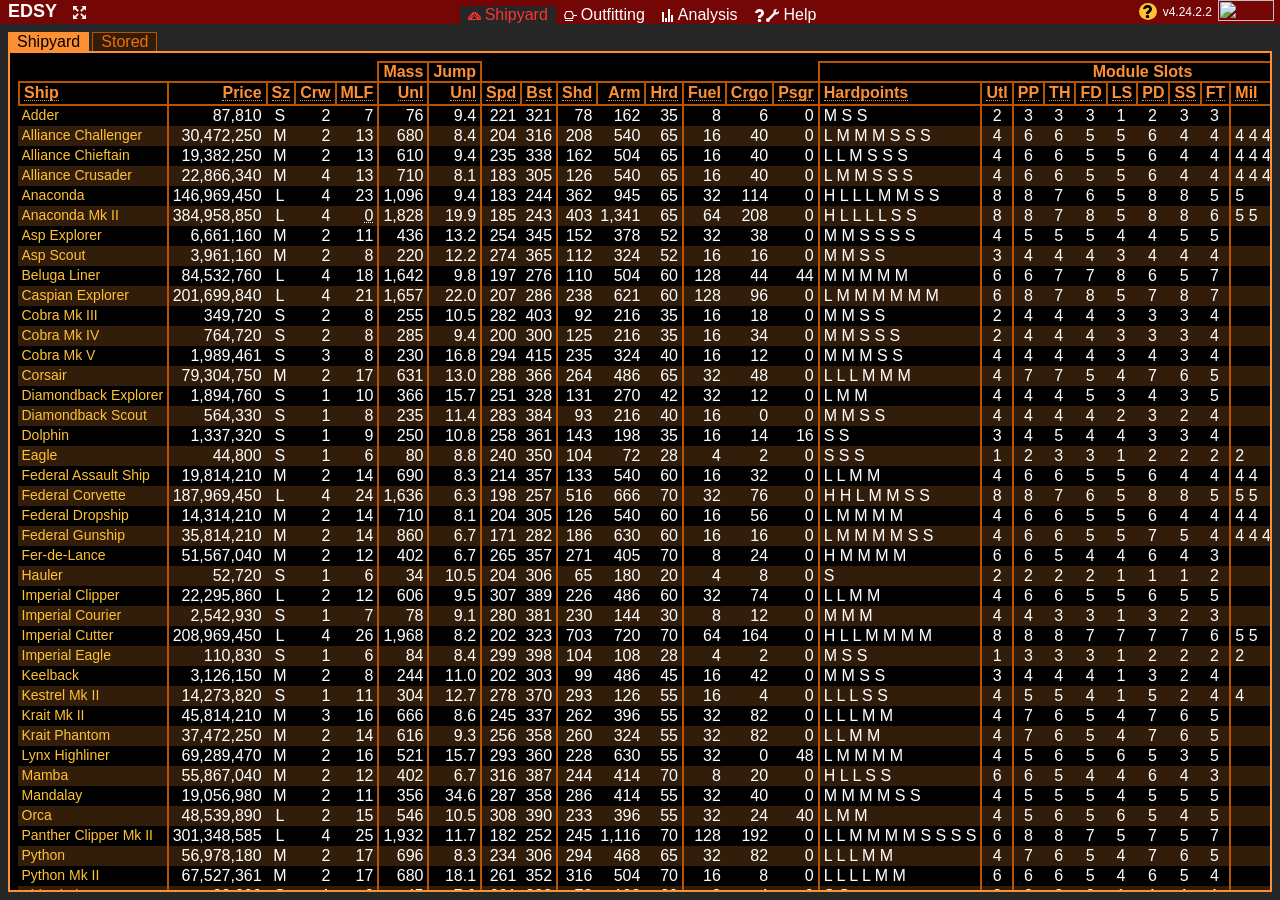
==== index.html @ 379c8857 "[-] Removed all languages except English.. I need only English. Still I want to keep existing mechan" ====
<!DOCTYPE html>
<html lang="en">
	<head>
		<meta charset="utf-8">
<!--
EDSY was created using assets and imagery from Elite Dangerous, with the permission of Frontier Developments plc, for non-commercial purposes.
It is not endorsed by nor reflects the views or opinions of Frontier Developments and no employee of Frontier Developments was involved in the making of it.

Except where noted otherwise, all design, markup and script code for EDSY is copyright (c) 2015-2024 taleden
and is provided under a Creative Commons Attribution-NonCommercial 4.0 International License (http://creativecommons.org/licenses/by-nc/4.0/).

The Elite Dangerous game logic and data in this file remains the property of Frontier Developments plc, and is used here as authorized by
Frontier Customer Services (https://forums.frontier.co.uk/threads/elite-dangerous-media-usage-rules.510879/).
-->
		<title>EDSY</title>
		<meta name="application-name" content="EDSY">
		<meta name="edsy-versions-html" id="edsy_versions_html" content="424019901,424019901,424019901,424019901"><!-- HTML,CSS,DB,JS -->
		<meta name="last-modified" id="last_modified" content="20260829">
		<meta name="author" content="taleden">
		<meta name="description" content="EDSY is a ship outfitting tool for Elite Dangerous">
		<meta name="viewport" content="width=device-width, initial-scale=1.0">
		<meta http-equiv="Content-Security-Policy" content="default-src 'self'; base-uri 'none'; form-action https://inara.cz; object-src 'none'; style-src 'self' 'unsafe-inline'">
		<script async src="nocache"></script>
		<script defer src="pako.min.js"></script>
		<script defer src="eddb.js"></script>
		<script defer src="edsy.js"></script>
		<link rel="preload" as="font" href="EuroCaps.woff2" type="font/woff2" crossorigin="anonymous">
		<link rel="preload" as="font" href="Sintony.woff2" type="font/woff2" crossorigin="anonymous">
		<link rel="preload" as="font" href="Telegrama.woff2" type="font/woff2" crossorigin="anonymous">
		<link rel="stylesheet" type="text/css" href="edsy.css">
		<link rel="icon" sizes="32x32" href="favicon-32.png">
		<link rel="apple-touch-icon" href="favicon-196.png">
		<link rel="apple-touch-icon-precomposed" href="favicon-196.png">
		<link rel="mask-icon" href="favicon.svg" color="#ff7f00">
	</head>
	<body class="">
		<div id="svg_defs">
			<svg version="1.1" xmlns="http://www.w3.org/2000/svg" xmlns:xlink="http://www.w3.org/1999/xlink">
				<defs>
					<symbol id="icon_unknown" viewbox="0 0 13 13" stroke="none" fill="currentColor" shape-rendering="geometricPrecision">
						<path d="M 2,4 a 4.5,4 0 1 1 7.75,2.75 l -2.25,2.25 h -2.5 v -1.5 l 2.5,-2.5 a 1.75,1.25 0 1 0 -2.75,-1 z"/>
						<circle cx="6.5" cy="11.5" r="1.75"/>
					</symbol>
					<symbol id="icon_menudots" viewbox="0 0 13 13" stroke="none" fill="currentColor" shape-rendering="geometricPrecision">
						<circle cx="6.5" cy="1.5" r="1.5"/>
						<circle cx="6.5" cy="6.5" r="1.5"/>
						<circle cx="6.5" cy="11.5" r="1.5"/>
					</symbol>
					<symbol id="icon_minus" viewbox="0 0 13 13" stroke="none" fill="currentColor" shape-rendering="geometricPrecision">
						<path d="M 1,5 h 11 v 3 h -11 z"/>
					</symbol>
					<symbol id="icon_plus" viewbox="0 0 13 13" stroke="none" fill="currentColor" shape-rendering="geometricPrecision">
						<path d="M 1,5 h 4 v -4 h 3 v 4 h 4 v 3 h -4 v 4 h -3 v -4 h -4 z"/>
					</symbol>
					<symbol id="icon_copy" viewbox="0 0 13 13" stroke="none" fill="currentColor" shape-rendering="geometricPrecision">
						<path d="M 1,0 h 9 v 2 h 2 v 11 h -9 v -2 h -2 z M 2,1 v 9 h 1 v -8 h 6 v -1 z M 4,3 v 9 h 7 v -9 z"/>
					</symbol>
					<symbol id="icon_ignore" viewbox="0 0 13 13" stroke="none" fill="currentColor" shape-rendering="geometricPrecision">
						<path d="M 6.5,0.75 a 5.75,5.75 0 1 1 0,11.5 a 5.75,5.75 0 1 1 0,-11.5 M 6.5,2.25 a 4.25,4.25 0 1 0 0,8.5 a 4.25,4.25 0 1 0 0,-8.5 z M 11.25,0.5 l 1.25,1.25 -10.75,10.75 -1.25,-1.25 z"/>
					</symbol>
					<symbol id="icon_eye" viewbox="0 0 13 13" stroke="none" fill="currentColor" shape-rendering="geometricPrecision">
						<path d="M 0,6.5 a 6.5,3.75 0 0 1 13,0 a 6.5,3.75 0 0 1 -13,0 z M 1.25,6.5 a 5.25,2.5 0 0 0 10.5,0 a 5.25,2.5 0 0 0 -10.5,0 z"/>
						<circle cx="6.5" cy="6.5" r="1.75"/>
					</symbol>
					<symbol id="icon_save" viewbox="0 0 13 13" stroke="none" fill="currentColor" shape-rendering="geometricPrecision">
						<path d="M 0,0 h 3 v 4 h 7 v -4 h 1.5 l 1.5,1.5 v 11.5 h -13 z M 7,0 h 2 v 3 h -2 z M 1,5 v 7 h 11 v -7 z"/>
					</symbol>
					<symbol id="icon_saveas" viewbox="0 0 13 13" stroke="none" fill="currentColor" shape-rendering="geometricPrecision">
						<path d="M 0,0 h 3 v 4 h 7 v -4 h 1.5 l 1.5,1.5 v 11.5 h -13 z M 7,0 h 2 v 3 h -2 z M 1,5 v 7 h 11 v -7 z M 6,6 h 1 v 2 h 2 v 1 h -2 v 2 h -1 v -2 h -2 v -1 h 2 z"/>
					</symbol>
					<symbol id="icon_reload" viewbox="0 0 13 13" stroke="none" fill="currentColor" shape-rendering="geometricPrecision">
						<path d="M 12,8 a 5.75,5.75 0 1 1 0,-3 l -1.5,0 a 4.25,4.25 0 1 0 0,3 z M 13,0.25 v 5.75 h -5.75 z"/>
					</symbol>
					<symbol id="icon_rename" viewbox="0 0 13 13" stroke="none" fill="currentColor" shape-rendering="geometricPrecision">
						<path d="M 2,2 h 4 a 2,2 0 0 1 2,2 v 7 h -6 a 2,2 0 0 1 -2,-2 v -2 a 2,2 0 0 1 2,-2 h 4 a 1,1 0 0 0 -1,-1 h -5 a 2,2 0 0 1 2,-2 z M 3,7 a 1,1 0 0 0 0,2 h 3 v -2 z M 8,0 a 3,3 0 0 1 3,3 v 7 a 3,3 0 0 1 -3,3 v -1 a 2,2 0 0 0 2,-2 v -7 a 2,2 0 0 0 -2,-2 z M 13,0 v 1 a 2,2 0 0 0 -2,2 h -1 a 3,3 0 0 1 3,-3 z M 13,13 a 3,3 0 0 1 -3,-3 h 1 a 2,2 0 0 0 2,2 z"/>
					</symbol>
					<symbol id="icon_delete" viewbox="0 0 13 13" stroke="none" fill="currentColor" shape-rendering="geometricPrecision">
						<path d="M 3,0 h 7 v 1 h 3 v 1 h -2 v 9.75 l -2,1.25 h -5 l -2,-1.25 v -9.75 h -2 v -1 h 3 z M 3,2 v 9 l 1.5,1 h 4 l 1.5,-1 v -9 h -1 v 9 h -1 v -9 h -1 v 9 h -1 v -9 h -1 v 9 h -1 v -9 z"/>
					</symbol>
					<symbol id="icon_clipboard" viewbox="0 0 13 13" stroke="none" fill="currentColor" shape-rendering="geometricPrecision">
						<path d="M 0,6 h 5 v -2.5 l 4,4 -4,4 v -2.5 h -5 z M 3,1 h 10 v 12 h -10 v -3 h 1 v 2 h 8 v -10 h -1 v 1 h -6 v -1 h -1 v 3 h -1 z"/>
						<circle cx="8" cy="1.5" r="1.5"/>
					</symbol>
					<symbol id="icon_xref" viewbox="0 0 13 13" stroke="none" fill="currentColor" shape-rendering="geometricPrecision">
						<path d="M 6,0 v 1 h -5 v 11 h 11 v -5 h 1 v 6 h -13 v -13 z M 13,0 v 5.75 l -1.75,-1.75 l -3.5,3.5 l -2.25,-2.25 l 3.5,-3.5 l -1.75,-1.75 z"/>
					</symbol>
					<symbol id="icon_import" viewbox="0 0 13 13" stroke="none" fill="currentColor" shape-rendering="geometricPrecision">
						<path d="M 0,9 h 2 v 2 h 9 v -2 h 2 v 4 h -13 z M 6.5,0 l 4,4 h -2.5 v 5 h -3 v -5 h -2.5 z"/>
					</symbol>
					<symbol id="icon_export" viewbox="0 0 13 13" stroke="none" fill="currentColor" shape-rendering="geometricPrecision">
						<path d="M 0,9 h 2 v 2 h 9 v -2 h 2 v 4 h -13 z M 5,0 h 3 v 5 h 2.5 l -4,4 l -4,-4 h 2.5 z"/>
					</symbol>
					<symbol id="icon_shipyard" viewbox="0 0 13 13" stroke="none" fill="currentColor" shape-rendering="geometricPrecision">
						<path d="M 1.5,7.5 l 1.5,2.5 3.5,-3.5 3.5,3.5 1.5,-2.5 M 3,10 l 2,-6 1.5,2.5 1.5,-2.5 2,6" stroke="currentColor" stroke-width="1" stroke-linejoin="round" fill="none"/>
						<path d="M 5,3 l 3,0 4.5,4.5 0.5,3.5 -13,0 0.5,-3.5 z M 5.75,4 l -4,4 -0.25,2 10,0 -0.25,-2 -4,-4 z"/>
					</symbol>
					<symbol id="icon_repair" viewbox="0 0 13 13" stroke="none" fill="currentColor" shape-rendering="geometricPrecision">
						<circle cx="2" cy="11" r="2"/>
						<polygon points="8,3.25 9.75,5 3.75,11 2,9.25"/>
						<path d="M 11.25,0 l -1.5,1.5 v 1.75 h 1.75 l 1.5,-1.5 v 1 a 2.75,2.75 0 1 1 -2.75,-2.75 z"/>
					</symbol>
					<symbol id="icon_analysis" viewbox="0 0 13 13" stroke="none" fill="currentColor" shape-rendering="geometricPrecision">
						<path d="M 1,3 h 2 v 10 h -2 z M 4,9 h 2 v 4 h -2 z M 7,0 h 2 v 13 h -2 z M 10,6 h 2 v 7 h -2 z"/>
					</symbol>
					<symbol id="icon_warning" viewbox="0 0 13 13" stroke="none" fill="currentColor" shape-rendering="geometricPrecision">
						<path d="M 6.5,0 l 6.5,13 -13,0 z M 6.5,2.5 l -4.75,9.5 9.5,0 z M 5.75,5.5 a 0.75,0.75 0 0 1 1.5,0 v 3 a 0.75,0.75 0 0 1 -1.5,0 z"/>
						<circle cx="6.5" cy="10.5" r="0.75"/>
					</symbol>
					<symbol id="icon_fixed" viewbox="0 0 13 13" stroke="none" fill="currentColor" shape-rendering="geometricPrecision">
						<path d="M 1.75,6.5 a 4.75,4.75 0 0 1 9.5,0 a 4.75,4.75 0 0 1 -9.5,0 z M 3,6.5 a 3.5,3.5 0 0 0 7,0 a 3.5,3.5 0 0 0 -7,0 z M 6,0 h 1 v 4 h -1 z M 6,9 h 1 v 4 h -1 z M 0,6 h 4 v 1 h -4 z M 9,6 h 4 v 1 h -4 z"/>
					</symbol>
					<symbol id="icon_gimballed" viewbox="0 0 13 13" stroke="none" fill="currentColor" shape-rendering="geometricPrecision">
						<path d="M 6.5,0 a 2.75,6.5 0 0 1 0,13 a 2.75,6.5 0 0 1 0,-13 z M 6.5,1.25 a 1.5,5.25 0 0 0 0,10.5 a 1.5,5.25 0 0 0 0,-10.5 z"/>
						<path d="M 0,6.5 a 6.5,2.75 0 0 1 13,0 a 6.5,2.75 0 0 1 -13,0 z M 1.25,6.5 a 5.25,1.5 0 0 0 10.5,0 a 5.25,1.5 0 0 0 -10.5,0 z"/>
					</symbol>
					<symbol id="icon_turreted" viewbox="0 0 13 13" stroke="none" fill="currentColor" shape-rendering="geometricPrecision">
						<path d="M 2,2 h 6 l 2,4.5 l -1,3.5 h -8 l -1,-3.5 z M 9,6 h 4 v 1 h -4 z M 2.75,3 l -1.5,3.5 l 0.75,2.5 h 6 l 0.75,-2.5 l -1.5,-3.5 z M 1,11 h 8 v 1 h -8 z"/>
					</symbol>
					<symbol id="icon_dumbfire" viewbox="0 0 13 13" stroke="none" fill="currentColor" shape-rendering="geometricPrecision">
						<path d="M 6.25,0 l 1.75,0 0,1.75 -1.5,1.5 -1.75,-1.75 z M 9.25,2 l 1.75,0 0,1.75 -1.5,1.5 -1.75,-1.75 z M 11.25,5 l 1.75,0 0,1.75 -1.5,1.5 -1.75,-1.75 z"/>
						<circle cx="4.5" cy="3.5" r="0.75"/><circle cx="2.5" cy="5.5" r="0.75"/><circle cx="0.5" cy="7.5" r="0.75"/>
						<circle cx="7.5" cy="5.5" r="0.75"/><circle cx="5.5" cy="7.5" r="0.75"/><circle cx="3.5" cy="9.5" r="0.75"/><circle cx="1.5" cy="11.5" r="0.75"/>
						<circle cx="9.5" cy="8.5" r="0.75"/><circle cx="7.5" cy="10.5" r="0.75"/><circle cx="5.5" cy="12.5" r="0.75"/>
					</symbol>
					<symbol id="icon_seeker" viewbox="0 0 13 13" stroke="none" fill="currentColor" shape-rendering="geometricPrecision">
						<path d="M 10,0 l 1.5,0 1.5,1.5 -1.5,1.5 -1.5,0 z M 10,4 l 1.5,0 1.5,1.5 -1.5,1.5 -1.5,0 z M 10,8 l 1.5,0 1.5,1.5 -1.5,1.5 -1.5,0 z"/>
						<circle cx="8.5" cy="1.5" r="0.75"/><circle cx="6.5" cy="1.5" r="0.75"/><circle cx="4.5" cy="1.5" r="0.75"/><circle cx="2.5" cy="2.5" r="0.75"/><circle cx="1.5" cy="4.5" r="0.75"/><circle cx="0.5" cy="6.5" r="0.75"/><circle cx="0.5" cy="8.5" r="0.75"/><circle cx="0.5" cy="10.5" r="0.75"/><circle cx="0.5" cy="12.5" r="0.75"/>
						<circle cx="8.5" cy="5.5" r="0.75"/><circle cx="6.5" cy="5.5" r="0.75"/><circle cx="4.5" cy="6.5" r="0.75"/><circle cx="3.5" cy="8.5" r="0.75"/><circle cx="3.5" cy="10.5" r="0.75"/><circle cx="3.5" cy="12.5" r="0.75"/>
						<circle cx="8.5" cy="9.5" r="0.75"/><circle cx="6.5" cy="10.5" r="0.75"/><circle cx="6.5" cy="12.5" r="0.75"/>
					</symbol>
					<symbol id="icon_guardian" viewbox="0 0 13 13" stroke="none" fill="currentColor" shape-rendering="geometricPrecision">
						<path d="M 0,1 l 4,0 -2,3.5 z M 9,1 l 4,0 -2,3.5 z M 4.5,9 l 4,0 -2,3.5 z M 6.5,0.75 l 3.5,6.25 -7,0 z M 6.5,2.75 l -1.75,3.25 3.5,0 z"/>
					</symbol>
					<symbol id="icon_powerplay" viewbox="0 0 13 13" stroke="none" fill="currentColor" shape-rendering="geometricPrecision">
						<path d="M 6.5,0 l 6.5,6.5 -6.5,6.5 -6.5,-6.5 z M 2,2 h 9 v 9 h -9 z"/>
					</symbol>
					<symbol id="icon_engineer" viewbox="0 0 13 13" stroke="none" fill="currentColor" shape-rendering="geometricPrecision">
						<path d="M 6.5,0 l 6,3.25 0,6 -5.5,3 -6,-3.25 0,-6 z M 6.5,1.25 l -4.5,2.5 0,4.5 4.5,2.5 4.5,-2.5 0,-4.5 z M 6.5,3.5 a 2.5,2.5 0 0 1 0,5 a 2.5,2.5 0 0 1 0,-5 z M 5.75,7.25 a 1.5,1.5 0 0 0 2,-2 a 1.5,1.5 0 0 0 -2,2 z"/>
					</symbol>
					<symbol id="icon_engineered" viewbox="0 0 13 13" stroke="none" fill="currentColor" shape-rendering="geometricPrecision">
						<path d="M 6.5,0 l 6,3.25 0,6 -5.5,3 -6,-3.25 0,-6 z M 5.75,7.25 a 1.5,1.5 0 0 0 2,-2 a 1.5,1.5 0 0 0 -2,2 z"/>
					</symbol>
					<symbol id="icon_techbroker" viewbox="0 0 13 13" stroke="none" fill="currentColor" shape-rendering="geometricPrecision">
						<path d="M 6.5,2 a 1.5,1.5 0 0 1 0,3 a 1.5,1.5 0 0 1 0,-3 m 0,0.75 a 0.75,0.75 0 0 0 0,1.5 a 0.75,0.75 0 0 0 0,-1.5 z"/>
						<path d="M 9.5,5 a 1.5,1.5 0 0 1 0,3 a 1.5,1.5 0 0 1 0,-3 m 0,0.75 a 0.75,0.75 0 0 0 0,1.5 a 0.75,0.75 0 0 0 0,-1.5 z"/>
						<path d="M 6.5,8 a 1.5,1.5 0 0 1 0,3 a 1.5,1.5 0 0 1 0,-3 m 0,0.75 a 0.75,0.75 0 0 0 0,1.5 a 0.75,0.75 0 0 0 0,-1.5 z"/>
						<path d="M 3.5,5 a 1.5,1.5 0 0 1 0,3 a 1.5,1.5 0 0 1 0,-3 m 0,0.75 a 0.75,0.75 0 0 0 0,1.5 a 0.75,0.75 0 0 0 0,-1.5 z"/>
						<path d="M 3.75,2 a 2.75,2 0 0 1 5.5,0 h -1.25 a 1.5,1 0 0 0 -3,0 z"/>
						<path d="M 3.75,11 a 2.75,2 0 0 0 5.5,0 h -1.25 a 1.5,1 0 0 1 -3,0 z"/>
						<path d="M 0,5 v -1 a 2,2 0 0 1 2,-2 v 1 a 1,1 0 0 0 -1,1 v 1 z"/>
						<path d="M 13,5 v -1 a 2,2 0 0 0 -2,-2 v 1 a 1,1 0 0 1 1,1 v 1 z"/>
						<path d="M 0,6 h 2.5 v 1 h -1.5 v 2 a 1,1 0 0 0 1,1 v 1 a 2,2 0 0 1 -2,-2 z"/>
						<path d="M 13,6 h -2.5 v 1 h 1.5 v 2 a 1,1 0 0 1 -1,1 v 1 a 2,2 0 0 0 2,-2 z"/>
					</symbol>
					<symbol id="icon_community" viewbox="0 0 13 13" stroke="none" fill="currentColor" shape-rendering="geometricPrecision">
						<!--
						<ellipse cx="6.5" cy="7" rx="1.5" ry="2.5"/>
						<path d="M 3,11 a 3.5,2 0 0 1 7,0 z"/>
						<path d="M 0,9 a 3.5,2 0 0 1 2.625,-1.875 a 1.5,2.5 0 1 1 2.25,-3 l -0.875,1.875 v 2.5 l -1,0.5 z"/>
						<path d="M 13,9 a 3.5,2 0 0 0 -2.625,-1.875 a 1.5,2.5 0 1 0 -2.25,-3 l 0.875,1.875 v 2.5 l 1,0.5 z"/>
						-->
						<path d="M 5,0 h 0.75 v 3 l -2.5,1.75 l -3.25,-0.75 v -0.25 z"/>
						<path d="M 8,0 h -0.75 v 3 l 2.5,1.75 l 3.25,-0.75 v -0.25 z"/>
						<path d="M 0,7 v -1.25 l 2.875,0.625 l 0.875,2.625 l -2.125,3 z"/>
						<path d="M 13,7 v -1.25 l -2.875,0.625 l -0.875,2.625 l 2.125,3 z"/>
						<path d="M 5,10 h 3 l 2,3 h -7 z"/>
					</symbol>
					<symbol id="icon_blueprint_rand_band" viewbox="0 0 13 13" stroke="none" fill="black" opacity="0.33" shape-rendering="geometricPrecision">
						<path d="M 5.125,0.125 a 6.5,6.5 0 0 1 2.75,0 l -0.375,2.5 a 4,4 0 0 0 -2,0 z"/>
					</symbol>
					<symbol id="icon_blueprint_rand" viewbox="0 0 13 13" stroke="none" fill="currentColor" shape-rendering="geometricPrecision">
						<path d="M 6.5,0 a 6.5,6.5 0 0 1 0,13 a 6.5,6.5 0 0 1 0,-13 z M 6.5,2.5 a 4,4 0 0 0 0,8 a 4,4 0 0 0 0,-8 z"/>
						<use xlink:href="#icon_blueprint_rand_band" transform="rotate(22.5,6.5,6.5)"/>
						<use xlink:href="#icon_blueprint_rand_band" transform="rotate(67.5,6.5,6.5)"/>
						<use xlink:href="#icon_blueprint_rand_band" transform="rotate(112.5,6.5,6.5)"/>
						<use xlink:href="#icon_blueprint_rand_band" transform="rotate(157.5,6.5,6.5)"/>
						<use xlink:href="#icon_blueprint_rand_band" transform="rotate(202.5,6.5,6.5)"/>
						<use xlink:href="#icon_blueprint_rand_band" transform="rotate(247.5,6.5,6.5)"/>
						<use xlink:href="#icon_blueprint_rand_band" transform="rotate(292.5,6.5,6.5)"/>
						<use xlink:href="#icon_blueprint_rand_band" transform="rotate(337.5,6.5,6.5)"/>
						<path d="M 3.875,6 a 2.75,1.75 0 1 1 5.25,0 l -2.125,2 h -1 v -0.5 l 1.75,-1.5 a 1.75,0.75 0 1 0 -2.5,0 z"/>
						<circle cx="6.5" cy="9.5" r="0.5"/>
					</symbol>
					<symbol id="icon_blueprint_min" viewbox="0 0 13 13" stroke="none" fill="currentColor" shape-rendering="geometricPrecision">
						<path d="M 6.5,0 a 6.5,6.5 0 0 1 0,13 a 6.5,6.5 0 0 1 0,-13 z M 6.5,2.5 a 4,4 0 0 0 0,8 a 4,4 0 0 0 0,-8 z"/>
						<path d="M 6.5,0 a 6.5,6.5 0 0 1 0,13 a 6.5,6.5 0 0 1 0,-13 z M 6.5,2.5 a 4,4 0 0 0 0,8 a 4,4 0 0 0 0,-8 z" fill="black" opacity="0.33"/>
					</symbol>
					<symbol id="icon_blueprint_avg" viewbox="0 0 13 13" stroke="none" fill="currentColor" shape-rendering="geometricPrecision">
						<path d="M 6.5,0 a 6.5,6.5 0 0 1 0,13 a 6.5,6.5 0 0 1 0,-13 z M 6.5,2.5 a 4,4 0 0 0 0,8 a 4,4 0 0 0 0,-8 z"/>
						<path d="M 6.5,13 a 6.5,6.5 0 0 1 0,-13 v 2.5 a 4,4 0 0 0 0,8 z" fill="black" opacity="0.33"/>
					</symbol>
					<symbol id="icon_blueprint_high" viewbox="0 0 13 13" stroke="none" fill="currentColor" shape-rendering="geometricPrecision">
						<path d="M 6.5,0 a 6.5,6.5 0 0 1 0,13 a 6.5,6.5 0 0 1 0,-13 z M 6.5,2.5 a 4,4 0 0 0 0,8 a 4,4 0 0 0 0,-8 z"/>
						<path d="M 6.5,13 a 6.5,6.5 0 0 1 0,-13 v 2.5 a 4,4 0 0 0 0,8 z" fill="black" opacity="0.33"/>
						<path d="M 6.5,0 a 6.5,6.5 0 0 1 0,13 v -2.5 a 4,4 0 0 0 0,-8 z" transform="rotate(108,6.5,6.5)"/>
					</symbol>
					<symbol id="icon_blueprint_max" viewbox="0 0 13 13" stroke="none" fill="currentColor" shape-rendering="geometricPrecision">
						<path d="M 6.5,0 a 6.5,6.5 0 0 1 0,13 a 6.5,6.5 0 0 1 0,-13 z M 6.5,2.5 a 4,4 0 0 0 0,8 a 4,4 0 0 0 0,-8 z"/>
					</symbol>
					<symbol id="icon_maximize" viewbox="0 0 13 13" stroke="none" fill="currentColor" shape-rendering="geometricPrecision">
						<path d="M 0,0 h 4.75 l -1.75,1.75 2.75,2.75 -1.25,1.25 -2.75,-2.75 -1.75,1.75 z M 13,0 v 4.75 l -1.75,-1.75 -2.75,2.75 -1.25,-1.25 2.75,-2.75 -1.75,-1.75 z M 0,13 v -4.75 l 1.75,1.75 2.75,-2.75 1.25,1.25 -2.75,2.75 1.75,1.75 z M 13,13 h -4.75 l 1.75,-1.75 -2.75,-2.75 1.25,-1.25 2.75,2.75 1.75,-1.75 z"/>
					</symbol>
					<symbol id="icon_minimize" viewbox="0 0 13 13" stroke="none" fill="currentColor" shape-rendering="geometricPrecision">
						<path d="M 7,7 h 4.75 l -1.75,1.75 2.75,2.75 -1.25,1.25 -2.75,-2.75 -1.75,1.75 z M 5,7 v 4.75 l -1.75,-1.75 -2.75,2.75 -1.25,-1.25 2.75,-2.75 -1.75,-1.75 z M 7,5 v -4.75 l 1.75,1.75 2.75,-2.75 1.25,1.25 -2.75,2.75 1.75,1.75 z M 5,5 h -4.75 l 1.75,-1.75 -2.75,-2.75 1.25,-1.25 2.75,2.75 1.75,-1.75 z"/>
					</symbol>
					<symbol id="icon_merc" viewbox="0 0 13 13" stroke="none" fill="currentColor" shape-rendering="geometricPrecision">
						<path d="M 6,0 h 1 l 6,6 v 1 l -6,6 h -1 l -6,-6 v -1 z M 6.5,1 l -5.5,5.5 l 5.5,5.5 l 5.5,-5.5 z"/>
						<path d="M 4,5 h 6.5 l 1,1 h -6.5 l -1,3.5 l -1,-1 z"/>
						<path d="M 6,7 h 3.25 l -0.25,1 h -3.25 z"/>
					</symbol>
				</defs>
			</svg>
		</div>
		<!-- TODO --
		<div style="z-index:9999;position:absolute;background-color:white;color:black;"><svg class="iconsvg" style="height:500px;width:500px;"><use xlink:href="#icon_merc"/></svg></div>
		<!-- -->
		<div id="page">
			<div id="query_glow"></div>
			<div id="page_header">
				<header id="header_title">
					<a href="">EDSY</a>
					<button id="window_maximize"><svg class="iconsvg maximize"><use xlink:href="#icon_maximize"/></svg></button>
					<button id="window_minimize"><svg class="iconsvg minimize"><use xlink:href="#icon_minimize"/></svg></button>
				</header>
				<form id="page_tabs" name="header">
					<label class="togglebutton"><input name="tab" type="radio" value="shipyard"><div><svg class="iconsvg shipyard"><use xlink:href="#icon_shipyard"/></svg><span edsy-text="ui-shipyard">Shipyard</span></div></label>
					<label class="togglebutton"><input name="tab" type="radio" value="outfitting"><div><svg class="iconsvg turreted"><use xlink:href="#icon_turreted"/></svg><span edsy-text="ui-outfitting">Outfitting</span></div></label>
					<label class="togglebutton"><input name="tab" type="radio" value="analysis"><div><svg class="iconsvg analysis"><use xlink:href="#icon_analysis"/></svg><span edsy-text="ui-analysis">Analysis</span></div></label>
					<label class="togglebutton"><input name="tab" type="radio" value="options"><div><svg class="iconsvg unknown"><use xlink:href="#icon_unknown"/></svg><svg class="iconsvg repair"><use xlink:href="#icon_repair"/></svg><span edsy-text="ui-help">Help</span></div></label>
				</form>
				<div id="header_version">
					<abbr id="query_start" edsy-title="ui-query-desc" title="Drag this icon over abbreviated page elements to see more details">
						<div id="query_tool">
							<svg class="iconsvg unknown"><use xlink:href="#icon_unknown"/></svg>
							<div id="query_info"></div>
						</div>
					</abbr>
					<abbr id="version_label" title=""></abbr>
					<a href="https://www.paypal.com/cgi-bin/webscr?cmd=_s-xclick&hosted_button_id=X76V6PNF8CAV4&source=url"><img src="btn_donate_TN.gif" width="56" height="21"></a>
				</div>
			</div>
			<div id="page_body" class="">
				<form id="page_body_shipyard" name="shipyard" class="">
					<div id="shipyard_tabs">
						<label class="togglebutton"><input name="tab" type="radio" value="ships"><div class="togglebox" edsy-text="ui-shipyard">Shipyard</div></label>
						<label class="togglebutton"><input name="tab" type="radio" value="storedbuilds"><div class="togglebox" edsy-text="ui-stored">Stored</div></label>
					</div>
					<div id="shipyard_container">
						<div id="shipyard_ships_container"></div>
						<div id="shipyard_storedbuilds_container"></div>
					</div>
				</form>
				<div id="page_body_outfitting" class="">
					<div id="outfitting_top" class="">
						<form id="outfitting_modules" name="modules" class="">
							<div id="outfitting_modules_tabs">
								<label class="togglebutton"><input name="tab" type="radio" value="ALL"><div class="togglebox" edsy-text="ui-modules-all">ALL</div></label>
								<label class="togglebutton"><input name="tab" type="radio" value="STORED"><div class="togglebox" edsy-text="ui-modules-stored">STR</div></label>
								<label class="togglebutton"><input name="tab" type="radio" value="hardpoint"><div class="togglebox" edsy-text="ui-modules-hardpoint">HPT</div></label>
								<label class="togglebutton"><input name="tab" type="radio" value="utility"><div class="togglebox" edsy-text="ui-modules-utility">UTL</div></label>
								<label class="togglebutton"><input name="tab" type="radio" value="component"><div class="togglebox" edsy-text="ui-modules-core">COR</div></label>
								<label class="togglebutton"><input name="tab" type="radio" value="military"><div class="togglebox" edsy-text="ui-modules-military">MIL</div></label>
								<label class="togglebutton"><input name="tab" type="radio" value="internal"><div class="togglebox" edsy-text="ui-modules-optional">OPT</div></label>
								<span></span>
								<label class="togglebutton"><input name="tab" type="radio" value="SLOT"><div class="togglebox" edsy-text="ui-modules-slot">SLOT</div></label>
							</div>
							<div id="outfitting_modules_container" class=""></div>
							<div id="outfitting_modules_buttons">
								<button id="outfitting_modules_button_back" name="back" edsy-text="ui-button-back">Back</button>
								<button id="outfitting_modules_button_details" name="details" edsy-text="ui-button-details">Details</button>
							</div>
						</form>
						<form id="outfitting_fit" name="fit" class="">
							<div id="outfitting_fit_settings">
								<div id="outfitting_stored_container">
									<select id="outfitting_fit_stored" name="outfitting_fit_stored">
										<option value="" edsy-text="option-stock">(Stock)</option>
									</select>
									<button id="outfitting_fit_stored_reload"><svg class="iconsvg reload"><use xlink:href="#icon_reload"/></svg></button>
									<button id="outfitting_fit_stored_save"><svg class="iconsvg save"><use xlink:href="#icon_save"/></svg></button>
									<button id="outfitting_fit_stored_saveas"><svg class="iconsvg saveas"><use xlink:href="#icon_saveas"/></svg></button>
									<button id="outfitting_fit_stored_rename"><svg class="iconsvg rename"><use xlink:href="#icon_rename"/></svg></button>
									<button id="outfitting_fit_stored_delete"><svg class="iconsvg delete"><use xlink:href="#icon_delete"/></svg></button>
								</div>
								<span></span>
								<div id="outfitting_cols_popout" class="popout">
									<input type="checkbox" id="outfitting_cols_toggle" class="toggleinput">
									<label for="outfitting_cols_toggle"><svg class="iconsvg eye"><use xlink:href="#icon_eye"/></svg> <span edsy-text="ui-slots-show">SHOW</span></label>
									<div>
										<label class="togglebutton"><input name="outfitting_show_mass" type="checkbox" value="1"><div class="togglebox" edsy-text="ui-slots-show-mass">Mass</div></label>
										<label class="togglebutton"><input name="outfitting_show_power" type="checkbox" value="1"><div class="togglebox" edsy-text="ui-slots-show-power">Power</div></label>
										<label class="togglebutton"><input name="outfitting_show_attrs" type="checkbox" value="1"><div class="togglebox" edsy-text="ui-slots-show-attributes">Attrs</div></label>
										<label class="togglebutton"><input name="outfitting_show_price" type="checkbox" value="1"><div class="togglebox" edsy-text="ui-slots-show-price">Price</div></label>
									</div>
								</div>
								<div id="outfitting_ops_popout" class="popout">
									<input type="checkbox" id="outfitting_ops_toggle" class="toggleinput">
									<label for="outfitting_ops_toggle"><svg class="iconsvg menudots"><use xlink:href="#icon_menudots"/></svg><span edsy-text="ui-slots-operations">OPS</span></label>
									<div>
										<button id="outfitting_fit_import"><svg class="iconsvg import"><use xlink:href="#icon_import"/></svg> <span edsy-text="ui-slots-operations-import">Import...</span></button>
										<button id="outfitting_fit_export"><svg class="iconsvg export"><use xlink:href="#icon_export"/></svg> <span edsy-text="ui-slots-operations-export">Export...</span></button>
										<button id="outfitting_fit_discounts"><svg class="iconsvg copy"><use xlink:href="#icon_copy"/></svg> <span edsy-text="ui-slots-operations-clone">Clone Discounts</span></button>
									</div>
								</div>
							</div>
							<div id="outfitting_fit_slots" class="">
								<div id="outfitting_fit_header">
									<div class="grow">
										<span edsy-text="ui-slots-name">Name:</span>
										<input name="shipname" type="text" maxlength=22>
									</div>
									<div>
										<span edsy-text="ui-slots-id">ID:</span>
										<input name="shipnametag" type="text" maxlength=6>
										<span id="fit_header_export" edsy-text="ui-slots-export">Export:</span>
										<button name="export_inara"><img src="inara.png"></button>
									</div>
								</div>
								<div id="outfitting_fit_body">
									<div id="slots_column_left" class="slots_body_column">
									</div>
									<div id="slots_column_right" class="slots_body_column">
									</div>
								</div>
							</div>
						</form>
						<form id="outfitting_details" name="details">
							<div id="outfitting_details_settings">
								<select id="outfitting_details_stored" name="outfitting_details_stored">
									<option value="" edsy-text="option-stock">(Stock)</option>
								</select>
								<button id="outfitting_details_stored_reload"><svg class="iconsvg reload"><use xlink:href="#icon_reload"/></svg></button>
								<button id="outfitting_details_stored_save"><svg class="iconsvg save"><use xlink:href="#icon_save"/></svg></button>
								<button id="outfitting_details_stored_saveas"><svg class="iconsvg saveas"><use xlink:href="#icon_saveas"/></svg></button>
								<button id="outfitting_details_stored_rename"><svg class="iconsvg rename"><use xlink:href="#icon_rename"/></svg></button>
								<button id="outfitting_details_stored_delete"><svg class="iconsvg delete"><use xlink:href="#icon_delete"/></svg></button>
							</div>
							<div id="outfitting_details_container">
								<div id="outfitting_details_module" class="">
									<header id="outfitting_details_label"></header>
									<div id="details_rank"></div>
									<div id="details_cost">
										<div class="details_cost_row">
											<input type="text" name="cost" value="">
											<span edsy-text="unit-credits-abbr">Cr</span>
											<span id="details_cost_mod"></span>
											<label class="togglebutton"><input name="discount" type="checkbox" value="0"><div class="togglebox" edsy-text="ui-details-discount-actual">Actual</div></label>
										</div>
										<div class="details_cost_row" id="details_cost_discounts">
											<label class="togglebutton"><input name="discount" type="checkbox" value="0"><div class="togglebox"></div></label>
										</div>
									</div>
									<div id="details_engineering">
										<div id="engineering_controls">
											<div id="engineering_selects">
												<select name="blueprint"><option value="" edsy-text="option-no-blueprint">(No Blueprint)</option></select>
												<div class="togglebutton">
													<label class="checkbox left">
														<input type="checkbox" name="pre_engineered">
														<div>
															<div class="check"></div>
															<span edsy-text="ui-details-blueprint-preeng">Pre</span>
														</div>
													</label>
													<span edsy-text="ui-details-blueprint-grade">Grade</span>
													<input id="blueprint_grade_1" name="blueprint_grade" type="radio" value="1">
													<input id="blueprint_grade_2" name="blueprint_grade" type="radio" value="2">
													<input id="blueprint_grade_3" name="blueprint_grade" type="radio" value="3">
													<input id="blueprint_grade_4" name="blueprint_grade" type="radio" value="4">
													<input id="blueprint_grade_5" name="blueprint_grade" type="radio" value="5">
													<label for="blueprint_grade_1"><svg class="iconsvg engineer"><use xlink:href="#icon_engineer"/></svg><svg class="iconsvg engineered"><use xlink:href="#icon_engineered"/></svg></label>
													<label for="blueprint_grade_2"><svg class="iconsvg engineer"><use xlink:href="#icon_engineer"/></svg><svg class="iconsvg engineered"><use xlink:href="#icon_engineered"/></svg></label>
													<label for="blueprint_grade_3"><svg class="iconsvg engineer"><use xlink:href="#icon_engineer"/></svg><svg class="iconsvg engineered"><use xlink:href="#icon_engineered"/></svg></label>
													<label for="blueprint_grade_4"><svg class="iconsvg engineer"><use xlink:href="#icon_engineer"/></svg><svg class="iconsvg engineered"><use xlink:href="#icon_engineered"/></svg></label>
													<label for="blueprint_grade_5"><svg class="iconsvg engineer"><use xlink:href="#icon_engineer"/></svg><svg class="iconsvg engineered"><use xlink:href="#icon_engineered"/></svg></label>
												</div>
												<select name="expeffect"><option value="" edsy-text="option-no-expeffect">(No Experimental Effect)</option></select>
											</div>
											<div id="engineering_roll">
												<div class="outer">
													<div class="mask"><div id="roll_ring1" class="inner"></div></div>
													<div class="mask"><div id="roll_ring2" class="inner"></div></div>
													<div class="middle">
														<input type="text" id="blueprint_roll" name="blueprint_roll" value="">
													</div>
												</div>
											</div>
											<div id="engineering_rollbuttons">
												<button name="blueprint_roll_preset1" value="0.5" edsy-vals="{&quot;number&quot;:0.5,&quot;number%&quot;:true}" edsy-text="interp-number">50%</button>
												<button name="blueprint_roll_preset2" value="0.8" edsy-vals="{&quot;number&quot;:0.8,&quot;number%&quot;:true}" edsy-text="interp-number">80%</button>
												<button name="blueprint_roll_preset3" value="1.0" edsy-vals="{&quot;number&quot;:1.0,&quot;number%&quot;:true}" edsy-text="interp-number">100%</button>
											</div>
										</div>
										<div id="details_special"></div>
									</div>
								</div>
							</div>
							<div id="outfitting_details_buttons">
								<button id="outfitting_details_button_back" name="back" edsy-text="ui-button-back">Back</button>
								<button id="outfitting_details_button_replace" name="replace">Replace</button>
							</div>
						</form>
					</div>
					<form id="outfitting_bottom" name="stats">
						<input type="checkbox" id="stats_show" class="toggleinput" value="1" checked>
						<input type="checkbox" id="stats_toggle_1" class="toggleinput stats_toggle" value="8" checked>
						<input type="checkbox" id="stats_toggle_2" class="toggleinput stats_toggle" value="7" checked>
						<input type="checkbox" id="stats_toggle_3" class="toggleinput stats_toggle" value="6" checked>
						<input type="checkbox" id="stats_toggle_4" class="toggleinput stats_toggle" value="5" checked>
						<input type="checkbox" id="stats_toggle_5" class="toggleinput stats_toggle" value="4" checked>
						<input type="checkbox" id="stats_toggle_6" class="toggleinput stats_toggle" value="3" checked>
						<input type="checkbox" id="stats_toggle_7" class="toggleinput stats_toggle" value="2" checked>
						<input type="checkbox" id="stats_toggle_8" class="toggleinput stats_toggle" value="1" checked>
						<div id="stats_show_handle">
							<label for="stats_show" class="stats_show_label">
								<div class="show">&#9650; &#9650; &#9650;  <span edsy-text="ui-stats-show">SHOW STATS</span>  &#9650; &#9650; &#9650;</div>
								<div class="hide">&#9660; &#9660; &#9660;  <span edsy-text="ui-stats-hide">HIDE STATS</span>  &#9660; &#9660; &#9660;</div>
							</label>
						</div>
						<div id="outfitting_stats">
							<div id="stats_toggles_left" class="stats_toggles">
								<label for="stats_toggle_1" class="stats_toggle_label stats_toggle_label_1"><abbr edsy-title="ui-stats-totals-desc" title="Totals and capacities" edsy-text="ui-stats-totals-abbr">TTL</abbr></label>
								<label for="stats_toggle_2" class="stats_toggle_label stats_toggle_label_2"><abbr edsy-title="ui-stats-nav-desc" title="Navigational (FSD and Thruster) statistics" edsy-text="ui-stats-nav-abbr">NAV</abbr></label>
								<label for="stats_toggle_3" class="stats_toggle_label stats_toggle_label_3"><abbr edsy-title="ui-stats-handling-desc" title="Handling statistics" edsy-text="ui-stats-handling-abbr">HND</abbr></label>
								<label for="stats_toggle_4" class="stats_toggle_label stats_toggle_label_4"><abbr edsy-title="ui-stats-thermal-desc" title="Thermal statistics" edsy-text="ui-stats-thermal-abbr">THM</abbr></label>
							</div>
							<div id="stats_toggles_right" class="stats_toggles">
								<label for="stats_toggle_5" class="stats_toggle_label stats_toggle_label_5"><abbr edsy-title="ui-stats-shield-desc" title="Shield statistics" edsy-text="ui-stats-shield-abbr">SHD</abbr></label>
								<label for="stats_toggle_6" class="stats_toggle_label stats_toggle_label_6"><abbr edsy-title="ui-stats-armour-desc" title="Armour statistics" edsy-text="ui-stats-armour-abbr">ARM</abbr></label>
								<label for="stats_toggle_7" class="stats_toggle_label stats_toggle_label_7"><abbr edsy-title="ui-stats-weapon-desc" title="Weapon statistics" edsy-text="ui-stats-weapon-abbr">WPN</abbr></label>
								<label for="stats_toggle_8" class="stats_toggle_label stats_toggle_label_8"><abbr edsy-title="ui-stats-price-desc" title="Prices" edsy-text="ui-stats-price-abbr">PRC</abbr></label>
							</div>
							<div id="outfitting_stats_wrapper">
								<div id="outfitting_stats_container">
									<div id="outfitting_stats_1" class="outfitting_stats_panel">
										<table>
											<thead>
												<tr>
													<th><label for="stats_toggle_1" class="stats_toggle_label stats_toggle_label_1"><abbr edsy-title="ui-stats-totals-desc" title="Totals and capacities" edsy-text="ui-stats-totals-abbr">TTL</abbr></label></th>
													<td><abbr edsy-title="ui-stats-totals-mass-desc" title="Current mass and maximum laden mass (in tons)" edsy-text="ui-stats-totals-mass-abbr">MASS</abbr></td>
													<td><abbr edsy-title="ui-stats-totals-fuel-desc" title="Current fuel and total capacity (in tons)" edsy-text="ui-stats-totals-fuel-abbr">FUEL</abbr></td>
													<td><abbr edsy-title="ui-stats-totals-cargo-desc" title="Current cargo and total capacity (in tons)" edsy-text="ui-stats-totals-cargo-abbr">CRGO</abbr></td>
													<td><abbr edsy-title="ui-stats-totals-passenger-desc" title="Total passenger capacity" edsy-text="ui-stats-totals-passenger-abbr">PSGR</abbr></td>
												</tr>
											</thead>
											<tbody>
												<tr>
													<th><abbr edsy-title="ui-stats-totals-current-desc" title="Current values used to calculate other statistics" edsy-text="ui-stats-totals-current-abbr">CUR</abbr></th>
													<td id="outfitting_stats_cur_mass"></td>
													<td><input type="text" name="stats_cur_fuel"><small edsy-text="unit-tons-abbr">T</small></td>
													<td><input type="text" name="stats_cur_cargo"><small edsy-text="unit-tons-abbr">T</small></td>
													<td></td>
												</tr>
												<tr>
													<th><abbr edsy-title="ui-stats-totals-maximum-desc" title="Maximum value or capacity" edsy-text="ui-stats-totals-maximum-abbr">MAX</abbr></th>
													<td id="outfitting_stats_max_mass"></td>
													<td id="outfitting_stats_max_fuel"></td>
													<td id="outfitting_stats_max_cargo"></td>
													<td id="outfitting_stats_max_psgr"></td>
												</tr>
												<tr>
													<th><abbr edsy-title="ui-stats-totals-crew-desc" title="Crew power assignments" edsy-text="ui-stats-totals-crew-abbr">CRW</abbr></th>
													<td colspan=4>
														<div id="outfitting_fit_crewdist" class="outfitting_powerdist">
															<button id="outfitting_fit_crewdist_avl" class="" name="crewdist_avl"><div class="crewpips"><span></span><span></span><span></span><span></span></div><div edsy-text="ui-stats-totals-crew-available-abbr">AVL</div></button>
															<button id="outfitting_fit_crewdist_sys" class="" name="crewdist_sys"><div class="crewpips"><span></span><span></span><span></span><span></span></div><div edsy-text="ui-stats-totals-distributor-systems-abbr">SYS</div></button>
															<button id="outfitting_fit_crewdist_eng" class="" name="crewdist_eng"><div class="crewpips"><span></span><span></span><span></span><span></span></div><div edsy-text="ui-stats-totals-distributor-engines-abbr">ENG</div></button>
															<button id="outfitting_fit_crewdist_wep" class="" name="crewdist_wep"><div class="crewpips"><span></span><span></span><span></span><span></span></div><div edsy-text="ui-stats-totals-distributor-weapons-abbr">WEP</div></button>
														</div>
													</td>
												</tr>
												<tr>
													<th><abbr edsy-title="ui-stats-totals-distributor-desc" title="Power distributor settings" edsy-text="ui-stats-totals-distributor-abbr">DST</abbr></th>
													<td colspan=4>
														<div id="outfitting_fit_powerdist" class="outfitting_powerdist">
															<button id="outfitting_fit_powerdist_rst" class="" name="powerdist_rst"><div class="powerpips"></div><div edsy-text="ui-stats-totals-distributor-reset-abbr">RST</div></button>
															<button id="outfitting_fit_powerdist_sys" class="" name="powerdist_sys"><div class="powerpips"><span></span><span></span><span></span><span></span></div><div edsy-text="ui-stats-totals-distributor-systems-abbr">SYS</div></button>
															<button id="outfitting_fit_powerdist_eng" class="" name="powerdist_eng"><div class="powerpips"><span></span><span></span><span></span><span></span></div><div edsy-text="ui-stats-totals-distributor-engines-abbr">ENG</div></button>
															<button id="outfitting_fit_powerdist_wep" class="" name="powerdist_wep"><div class="powerpips"><span></span><span></span><span></span><span></span></div><div edsy-text="ui-stats-totals-distributor-weapons-abbr">WEP</div></button>
														</div>
													</td>
												</tr>
												<tr>
													<th><abbr edsy-title="ui-stats-totals-retracted-desc" title="Power draw (in megawatts) with hardpoints retracted" edsy-text="ui-stats-totals-retracted-abbr">RET</abbr></th>
													<td colspan=1 id="outfitting_stats_power_ret"></td>
													<td colspan=3 class="nopad"
														><div class="outfitting_stats_powerbar"
															><span class="marker marker40"></span
															><span class="marker marker50"></span
															><span class="marker marker100"></span
															><div
																><span class="overload"></span
																><abbr id="outfitting_stats_power_ret_1"><span>1</span></abbr
																><abbr id="outfitting_stats_power_ret_2"><span>2</span></abbr
																><abbr id="outfitting_stats_power_ret_3"><span>3</span></abbr
																><abbr id="outfitting_stats_power_ret_4"><span>4</span></abbr
																><abbr id="outfitting_stats_power_ret_5"><span>5</span></abbr
															></div
														></div
													></td>
												</tr>
												<tr>
													<th><abbr edsy-title="ui-stats-totals-deployed-desc" title="Power draw (in megawatts) with hardpoints deployed" edsy-text="ui-stats-totals-deployed-abbr">DEP</abbr></th>
													<td colspan=1 id="outfitting_stats_power_dep"></td>
													<td colspan=3 class="nopad"
														><div class="outfitting_stats_powerbar"
															><span class="marker marker40"></span
															><span class="marker marker50"></span
															><span class="marker marker100"></span
															><div
																><span class="overload"></span
																><abbr id="outfitting_stats_power_dep_1"><span>1</span></abbr
																><abbr id="outfitting_stats_power_dep_2"><span>2</span></abbr
																><abbr id="outfitting_stats_power_dep_3"><span>3</span></abbr
																><abbr id="outfitting_stats_power_dep_4"><span>4</span></abbr
																><abbr id="outfitting_stats_power_dep_5"><span>5</span></abbr
															></div
														></div
													></td>
												</tr>
											</tbody>
										</table>
									</div>
									<div id="outfitting_stats_2" class="outfitting_stats_panel">
										<table>
											<thead>
												<tr>
													<th><label for="stats_toggle_2" class="stats_toggle_label stats_toggle_label_2"><abbr edsy-title="ui-stats-nav-desc" title="Navigational (FSD and Thruster) statistics" edsy-text="ui-stats-nav-abbr">NAV</abbr></label></th>
													<td><abbr edsy-title="ui-stats-nav-jump-desc" title="Single jump range (in light-years) and fuel scoop time to refuel per max-range jump" edsy-text="ui-stats-nav-jump-abbr">JMP</abbr></td>
													<td><abbr edsy-title="ui-stats-nav-range-desc" title="Total jump range (in light-years) of max-range jumps on a full fuel tank, and fuel scoop time to refuel per tank" edsy-text="ui-stats-nav-range-abbr">RNG</abbr></td>
													<td><abbr edsy-title="ui-stats-nav-speed-desc" title="Thruster speed (in meters per second) and fuel scoop rate (in tons per second)" edsy-text="ui-stats-nav-speed-abbr">SPD</abbr></td>
													<td><abbr edsy-title="ui-stats-nav-boost-desc" title="Boost speed (in meters per second)" edsy-text="ui-stats-nav-boost-abbr">BST</abbr></td>
													<td><abbr edsy-title="ui-stats-nav-frequency-desc" title="Time for ENG capacitor to recharge for one boost" edsy-text="ui-stats-nav-frequency-abbr">FRQ</abbr></td>
												</tr>
											</thead>
											<tbody>
												<tr>
													<th><abbr edsy-title="ui-stats-nav-current-desc" title="Current values using configured ENG pips, fuel and cargo settings" edsy-text="ui-stats-nav-current-abbr">CUR</abbr></th>
													<td id="outfitting_stats_cur_jump"></td>
													<td id="outfitting_stats_cur_range"></td>
													<td id="outfitting_stats_cur_speed"></td>
													<td id="outfitting_stats_cur_boost"></td>
													<td id="outfitting_stats_cur_boostfreq"></td>
												</tr>
												<tr>
													<th><abbr edsy-title="ui-stats-nav-laden-desc" title="Values with 4 ENG pips, full fuel, and full cargo" edsy-text="ui-stats-nav-laden-abbr">LDN</abbr></th>
													<td id="outfitting_stats_laden_jump"></td>
													<td id="outfitting_stats_laden_range"></td>
													<td id="outfitting_stats_laden_speed"></td>
													<td id="outfitting_stats_laden_boost"></td>
													<td></td>
												</tr>
												<tr>
													<th><abbr edsy-title="ui-stats-nav-unladen-desc" title="Values with 4 ENG pips, full fuel, and no cargo" edsy-text="ui-stats-nav-unladen-abbr">UNL</abbr></th>
													<td id="outfitting_stats_unladen_jump"></td>
													<td id="outfitting_stats_unladen_range"></td>
													<td id="outfitting_stats_unladen_speed"></td>
													<td id="outfitting_stats_unladen_boost"></td>
													<td></td>
												</tr>
												<tr>
													<th><abbr edsy-title="ui-stats-nav-maximum-desc" title="Maximum values with 4 ENG pips, minimal or no fuel, and no cargo" edsy-text="ui-stats-nav-maximum-abbr">MAX</abbr></th>
													<td id="outfitting_stats_max_jump"></td>
													<td></td>
													<td id="outfitting_stats_max_speed"></td>
													<td id="outfitting_stats_max_boost"></td>
													<td id="outfitting_stats_max_boostfreq"></td>
												</tr>
												<tr>
													<th><abbr edsy-title="ui-stats-nav-scoop-desc" title="Fuel scooping time per jump, time per tank, and rate" edsy-text="ui-stats-nav-scoop-abbr">SCP</abbr></th>
													<td id="outfitting_stats_scoop_jump"></td>
													<td id="outfitting_stats_scoop_range"></td>
													<td id="outfitting_stats_scoop_speed"></td>
													<td></td>
													<td></td>
												</tr>
												<tr>
													<th>&nbsp;</th>
													<td></td>
													<td></td>
													<td></td>
													<td></td>
													<td></td>
												</tr>
											</tbody>
										</table>
									</div>
									<div id="outfitting_stats_3" class="outfitting_stats_panel">
										<table>
											<thead>
												<tr>
													<th><label for="stats_toggle_3" class="stats_toggle_label stats_toggle_label_3"><abbr edsy-title="ui-stats-handling-desc" title="Handling statistics" edsy-text="ui-stats-handling-abbr">HND</abbr></label></th>
													<td><abbr edsy-title="ui-stats-handling-pitch-desc" title="Pitch (nose up/down) speed (in degrees per second) and 180-degree flip time" edsy-text="ui-stats-handling-pitch-abbr">PIT</abbr></td>
													<td><abbr edsy-title="ui-stats-handling-roll-desc" title="Roll (tilt left/right) speed (in degrees per second) and 180-degree flip time" edsy-text="ui-stats-handling-roll-abbr">ROL</abbr></td>
													<td><abbr edsy-title="ui-stats-handling-yaw-desc" title="Yaw (nose left/right) speed (in degrees per second) and 180-degree flip time" edsy-text="ui-stats-handling-yaw-abbr">YAW</abbr></td>
												</tr>
											</thead>
											<tbody>
												<tr>
													<th rowspan=2 class="vam"><abbr edsy-title="ui-stats-handling-current-desc" title="Current values using configured ENG pips, fuel and cargo settings" edsy-text="ui-stats-handling-current-abbr">CUR</abbr></th>
													<td id="outfitting_stats_cur_pitch"></td>
													<td id="outfitting_stats_cur_roll"></td>
													<td id="outfitting_stats_cur_yaw"></td>
												</tr>
												<tr>
													<!-- th>&nbsp;</th -->
													<td id="outfitting_stats_cur_pitchtime"></td>
													<td id="outfitting_stats_cur_rolltime"></td>
													<td id="outfitting_stats_cur_yawtime"></td>
												</tr>
												<tr>
													<th rowspan=2 class="vam"><abbr edsy-title="ui-stats-handling-maximum-desc" title="Maximum values with 4 ENG pips, minimal or no fuel, and no cargo" edsy-text="ui-stats-handling-maximum-abbr">MAX</abbr></th>
													<td id="outfitting_stats_max_pitch"></td>
													<td id="outfitting_stats_max_roll"></td>
													<td id="outfitting_stats_max_yaw"></td>
												</tr>
												<tr>
													<!-- th>&nbsp;</th -->
													<td id="outfitting_stats_max_pitchtime"></td>
													<td id="outfitting_stats_max_rolltime"></td>
													<td id="outfitting_stats_max_yawtime"></td>
												</tr>
												<tr>
													<th rowspan=2 class="vam"><abbr edsy-title="ui-stats-handling-boost-desc" title="Values during engine boost"><!-- TODO boost --></abbr></th>
													<td id="outfitting_stats_bst_pitch"></td>
													<td id="outfitting_stats_bst_roll"></td>
													<td id="outfitting_stats_bst_yaw"></td>
												</tr>
												<tr>
													<!-- th>&nbsp;</th -->
													<td id="outfitting_stats_bst_pitchtime"></td>
													<td id="outfitting_stats_bst_rolltime"></td>
													<td id="outfitting_stats_bst_yawtime"></td>
												</tr>
											</tbody>
										</table>
									</div>
									<div id="outfitting_stats_4" class="outfitting_stats_panel">
										<table>
											<thead>
												<tr>
													<th><label for="stats_toggle_4" class="stats_toggle_label stats_toggle_label_4"><abbr edsy-title="ui-stats-thermal-desc" title="Thermal statistics" edsy-text="ui-stats-thermal-abbr">THM</abbr></label></th>
													<td><abbr edsy-title="ui-stats-thermal-level-desc" title="Heat level at equilibrium, or time from 66% to 100% heat if overheating" edsy-text="ui-stats-thermal-level-abbr">LVL</abbr></td>
												</tr>
											</thead>
											<tbody>
												<tr>
													<th><abbr edsy-title="ui-stats-thermal-idle-desc" title="Values at idle, with thermal load only from power draw and power plant efficiency" edsy-text="ui-stats-thermal-idle-abbr">IDL</abbr></th>
													<td id="outfitting_stats_idl_heat"></td>
												</tr>
												<tr>
													<th><abbr edsy-title="ui-stats-thermal-thrust-desc" title="Values under maximum thrust" edsy-text="ui-stats-thermal-thrust-abbr">THR</abbr></th>
													<td id="outfitting_stats_thr_heat"></td>
												</tr>
												<tr>
													<th><abbr edsy-title="ui-stats-thermal-fsd-desc" title="Values under maximum thrust with FSD charging" edsy-text="ui-stats-thermal-fsd-abbr">FSD</abbr></th>
													<td id="outfitting_stats_fsd_heat"></td>
												</tr>
												<tr>
													<th rowspan=2 class="vam"><abbr edsy-title="ui-stats-thermal-weapons-desc" title="Values under maximum thrust with all weapons firing, with a full and a nearly empty WEP capacitor" edsy-text="ui-stats-thermal-weapons-abbr">WEP</abbr></th>
													<td id="outfitting_stats_wpnfull_heat"></td>
												</tr>
												<tr>
													<!-- th>&nbsp;</th -->
													<td id="outfitting_stats_wpnempty_heat"></td>
												</tr>
												<tr>
													<th><abbr edsy-title="ui-stats-thermal-scb-desc" title="Values under maximum thrust with SCBs firing" edsy-text="ui-stats-thermal-scb-abbr">SCB</abbr></th>
													<td id="outfitting_stats_scb_heat"></td>
												</tr>
											</tbody>
										</table>
									</div>
									<div id="outfitting_stats_5" class="outfitting_stats_panel">
										<table>
											<thead>
												<tr>
													<th><label for="stats_toggle_5" class="stats_toggle_label stats_toggle_label_5"><abbr edsy-title="ui-stats-shield-desc" title="Shield statistics" edsy-text="ui-stats-shield-abbr">SHD</abbr></label></th>
													<td><abbr edsy-title="ui-stats-shield-resist-desc" title="Damage resistance (in %)" edsy-text="ui-stats-shield-resist-abbr">RES</abbr></td>
													<td><abbr edsy-title="ui-stats-shield-strength-desc" title="Raw and effective maximum strength (in megajoules)" edsy-text="ui-stats-shield-strength-abbr">STR</abbr></td>
													<!-- <td><abbr edsy-title="ui-stats-shield-regen-desc" title="Raw and effective regeneration rate (in megajoules per second)" edsy-text="ui-stats-shield-regen-abbr">RGN</abbr></td> -->
													<td><abbr edsy-title="ui-stats-shield-reinforce-desc" title="Raw and effective Shield Cell Bank reinforcement total (in megajoules)" edsy-text="ui-stats-shield-reinforce-abbr">RNF</abbr></td>
												</tr>
											</thead>
											<tbody>
												<tr>
													<th><abbr edsy-title="ui-stats-shield-raw-desc" title="Raw values" edsy-text="ui-stats-shield-raw-abbr">RAW</abbr></th>
													<td></td>
													<td id="outfitting_stats_raw_shield_strength"></td>
													<!-- <td id="outfitting_stats_raw_shield_regen"></td> -->
													<td id="outfitting_stats_raw_shield_reinf"></td>
												</tr>
												<tr>
													<th><abbr edsy-title="ui-stats-shield-sys-desc" title="Base resistance from SYS pips, and effective values vs. absolute and non-weapon damage" edsy-text="ui-stats-shield-sys-abbr">SYS</abbr></th>
													<td id="outfitting_stats_abs_shield_resist"></td>
													<td id="outfitting_stats_abs_shield_strength"></td>
													<!-- <td id="outfitting_stats_abs_shield_regen"></td> -->
													<td id="outfitting_stats_abs_shield_reinf"></td>
												</tr>
												<tr>
													<th><abbr edsy-title="ui-stats-shield-kinetic-desc" title="Kinetic resistance, and effective values vs. kinetic damage (including both KIN and SYS resistance)" edsy-text="ui-stats-shield-kinetic-abbr">KIN</abbr></th>
													<td id="outfitting_stats_kin_shield_resist"></td>
													<td id="outfitting_stats_kin_shield_strength"></td>
													<!-- <td id="outfitting_stats_kin_shield_regen"></td> -->
													<td id="outfitting_stats_kin_shield_reinf"></td>
												</tr>
												<tr>
													<th><abbr edsy-title="ui-stats-shield-thermal-desc" title="Thermal resistance, and effective values vs. thermal damage (including both THM and SYS resistance)" edsy-text="ui-stats-shield-thermal-abbr">THM</abbr></th>
													<td id="outfitting_stats_thm_shield_resist"></td>
													<td id="outfitting_stats_thm_shield_strength"></td>
													<!-- <td id="outfitting_stats_thm_shield_regen"></td> -->
													<td id="outfitting_stats_thm_shield_reinf"></td>
												</tr>
												<tr>
													<th><abbr edsy-title="ui-stats-shield-explosive-desc" title="Explosive resistance, and effective values vs. explosive damage (including both EXP and SYS resistance)" edsy-text="ui-stats-shield-explosive-abbr">EXP</abbr></th>
													<td id="outfitting_stats_exp_shield_resist"></td>
													<td id="outfitting_stats_exp_shield_strength"></td>
													<!-- <td id="outfitting_stats_exp_shield_regen"></td> -->
													<td id="outfitting_stats_exp_shield_reinf"></td>
												</tr>
												<tr>
													<th><abbr edsy-title="ui-stats-shield-rebuild-desc" title="Time to rebuild from 0% to 50%, including SYS pips and 16s delay, from a full SYS capacitor" edsy-text="ui-stats-shield-rebuild-abbr">BLD</abbr></th>
													<td id="outfitting_stats_shield_build" class="other"></td>
													<th><abbr edsy-title="ui-stats-shield-rebuildgen-desc" title="Time to regenerate from 50% to 100%, including SYS pips, from an empty SYS capacitor" edsy-text="ui-stats-shield-rebuildgen-abbr">RGN</abbr></th>
													<!-- <td></td> -->
													<td id="outfitting_stats_shield_regen" class="other"></td>
												</tr>
											</tbody>
										</table>
									</div>
									<div id="outfitting_stats_6" class="outfitting_stats_panel">
										<table>
											<thead>
												<tr>
													<th><label for="stats_toggle_6" class="stats_toggle_label stats_toggle_label_6"><abbr edsy-title="ui-stats-armour-desc" title="Armour statistics" edsy-text="ui-stats-armour-abbr">ARM</abbr></label></th>
													<td><abbr edsy-title="ui-stats-armour-resist-desc" title="Hull hardness, and damage resistance (in %)" edsy-text="ui-stats-armour-resist-abbr">RES</abbr></td>
													<td><abbr edsy-title="ui-stats-armour-integrity-desc" title="Raw and effective integrity" edsy-text="ui-stats-armour-integrity-abbr">INT</abbr></td>
													<td><abbr edsy-title="ui-stats-armour-repair-desc" title="Raw and effective Repair Limpet repair total, assuming full cargo of limpets" edsy-text="ui-stats-armour-repair-abbr">REP</abbr></td>
												</tr>
											</thead>
											<tbody>
												<tr>
													<th><abbr edsy-title="ui-stats-armour-raw-desc" title="Raw values" edsy-text="ui-stats-armour-raw-abbr">RAW</abbr></th>
													<td id="outfitting_stats_raw_armour_hardness"></td>
													<td id="outfitting_stats_raw_armour_integ"></td>
													<td id="outfitting_stats_raw_armour_repair"></td>
												</tr>
												<tr>
													<th><abbr edsy-title="ui-stats-armour-mrp-desc" title="Module Reinforcement Packages total protection value (in %) and integrity" edsy-text="ui-stats-armour-mrp-abbr">MRP</abbr></th>
													<td id="outfitting_stats_mod_armour_protect"></td>
													<td id="outfitting_stats_mod_armour_integ"></td>
													<td></td>
												</tr>
												<tr>
													<th><abbr edsy-title="ui-stats-armour-kinetic-desc" title="Kinetic resistance, and effective values vs. kinetic damage (including resistance)" edsy-text="ui-stats-armour-kinetic-abbr">KIN</abbr></th>
													<td id="outfitting_stats_kin_armour_resist"></td>
													<td id="outfitting_stats_kin_armour_integ"></td>
													<td id="outfitting_stats_kin_armour_repair"></td>
												</tr>
												<tr>
													<th><abbr edsy-title="ui-stats-armour-thermal-desc" title="Thermal resistance, and effective values vs. thermal damage (including resistance)" edsy-text="ui-stats-armour-thermal-abbr">THM</abbr></th>
													<td id="outfitting_stats_thm_armour_resist"></td>
													<td id="outfitting_stats_thm_armour_integ"></td>
													<td id="outfitting_stats_thm_armour_repair"></td>
												</tr>
												<tr>
													<th><abbr edsy-title="ui-stats-armour-explosive-desc" title="Explosive resistance, and effective values vs. explosive damage (including resistance)" edsy-text="ui-stats-armour-explosive-abbr">EXP</abbr></th>
													<td id="outfitting_stats_exp_armour_resist"></td>
													<td id="outfitting_stats_exp_armour_integ"></td>
													<td id="outfitting_stats_exp_armour_repair"></td>
												</tr>
												<tr>
													<th><abbr edsy-title="ui-stats-armour-caustic-desc" title="Caustic resistance, and effective values vs. caustic damage (including resistance)" edsy-text="ui-stats-armour-caustic-abbr">CAU</abbr></th>
													<td id="outfitting_stats_cau_armour_resist"></td>
													<td id="outfitting_stats_cau_armour_integ"></td>
													<td id="outfitting_stats_cau_armour_repair"></td>
												</tr>
											</tbody>
										</table>
									</div>
									<div id="outfitting_stats_7" class="outfitting_stats_panel">
										<table>
											<thead>
												<tr>
													<th><label for="stats_toggle_7" class="stats_toggle_label stats_toggle_label_7"><abbr edsy-title="ui-stats-weapon-desc" title="Weapon statistics" edsy-text="ui-stats-weapon-abbr">WPN</abbr></label></th>
													<td><abbr edsy-title="ui-stats-weapon-burst-desc" title="Burst damage per second from all weapons, while WEP capacitor and ammo last" edsy-text="ui-stats-weapon-burst-abbr">BST</abbr></td>
													<td></td>
													<td><abbr edsy-title="ui-stats-weapon-duration-desc" title="Burst damage duration until WEP capacitor or ammo are exhausted" edsy-text="ui-stats-weapon-duration-abbr">DUR</abbr></td>
												</tr>
											</thead>
											<tbody>
												<tr>
													<th><abbr edsy-title="ui-stats-weapon-raw-desc" title="Raw damage per second" edsy-text="ui-stats-weapon-raw-abbr">RAW</abbr></th>
													<td id="outfitting_stats_wpn_raw_burst"></td>
													<th><abbr edsy-title="ui-stats-weapon-duration-current-desc" title="Current capacitor duration using configured power distributor settings" edsy-text="ui-stats-weapon-duration-current-abbr">CUR</abbr></th>
													<td id="outfitting_stats_wpn_cur_dur"></td>
												</tr>
												<tr>
													<th><abbr edsy-title="ui-stats-weapon-absolute-desc" title="Absolute damage proportion" edsy-text="ui-stats-weapon-absolute-abbr">ABS</abbr></th>
													<td id="outfitting_stats_wpn_abs_burst"></td>
													<th><abbr edsy-title="ui-stats-weapon-duration-maximum-desc" title="Maximum capacitor duration with 4 WEP pips" edsy-text="ui-stats-weapon-duration-maximum-abbr">MAX</abbr></th>
													<td id="outfitting_stats_wpn_max_dur"></td>
												</tr>
												<tr>
													<th><abbr edsy-title="ui-stats-weapon-kinetic-desc" title="Kinetic damage proportion" edsy-text="ui-stats-weapon-kinetic-abbr">KIN</abbr></th>
													<td id="outfitting_stats_wpn_kin_burst"></td>
													<th><abbr edsy-title="ui-stats-weapon-duration-ammo-desc" title="Ammo duration with 4 WEP pips" edsy-text="ui-stats-weapon-duration-ammo-abbr">AMM</abbr></th>
													<td id="outfitting_stats_wpn_amm_dur"></td>
												</tr>
												<tr>
													<th><abbr edsy-title="ui-stats-weapon-thermal-desc" title="Thermal damage proportion" edsy-text="ui-stats-weapon-thermal-abbr">THM</abbr></th>
													<td id="outfitting_stats_wpn_thm_burst"></td>
													<td></td>
													<th class="header"><abbr edsy-title="ui-stats-weapon-sustained-desc" title="Sustainable damage proportion once WEP capacitor is drained" edsy-text="ui-stats-weapon-sustained-abbr">SUS</abbr></th>
												</tr>
												<tr>
													<th><abbr edsy-title="ui-stats-weapon-explosive-desc" title="Explosive damage proportion" edsy-text="ui-stats-weapon-explosive-abbr">EXP</abbr></th>
													<td id="outfitting_stats_wpn_exp_burst"></td>
													<th><abbr edsy-title="ui-stats-weapon-sustained-current-desc" title="Current value using configured power distributor settings" edsy-text="ui-stats-weapon-sustained-current-abbr">CUR</abbr></th>
													<td id="outfitting_stats_wpn_cur_sus"></td>
												</tr>
												<tr>
													<th><abbr edsy-title="ui-stats-weapon-antixeno-desc" title="Anti-xeno damage proportion" edsy-text="ui-stats-weapon-antixeno-abbr">A-X</abbr></th>
													<td id="outfitting_stats_wpn_axe_burst"></td>
													<th><abbr edsy-title="ui-stats-weapon-sustained-maximum-desc" title="Maximum value with 4 WEP pips" edsy-text="ui-stats-weapon-sustained-maximum-abbr">MAX</abbr></th>
													<td id="outfitting_stats_wpn_max_sus"></td>
												</tr>
											</tbody>
										</table>
									</div>
									<div id="outfitting_stats_8" class="outfitting_stats_panel">
										<table>
											<thead>
												<tr>
													<th><label for="stats_toggle_8" class="stats_toggle_label stats_toggle_label_8"><abbr edsy-title="ui-stats-price-desc" title="Prices" edsy-text="ui-stats-price-abbr">PRC</abbr></label></th>
													<td><abbr edsy-title="ui-stats-price-credits-desc" title="Price (in credits)" edsy-text="ui-stats-price-credits-abbr">CR</abbr></td>
												</tr>
											</thead>
											<tbody>
												<tr>
													<th><abbr edsy-title="ui-stats-price-refuel-desc" title="Refuel price for all tanks" edsy-text="ui-stats-price-refuel-abbr">RFL</abbr></th>
													<td id="outfitting_prc_fuel"></td>
												</tr>
												<tr>
													<th><abbr edsy-title="ui-stats-price-replace-desc" title="Replacement price for all vehicles" edsy-text="ui-stats-price-replace-abbr">RPL</abbr></th>
													<td id="outfitting_prc_vehicle"></td>
												</tr>
												<tr>
													<th><abbr edsy-title="ui-stats-price-restock-desc" title="Restock price for all AFMUs, SCBs and utility mounts" edsy-text="ui-stats-price-restock-abbr">RSK</abbr></th>
													<td id="outfitting_prc_misc"></td>
												</tr>
												<tr>
													<th><abbr edsy-title="ui-stats-price-rearm-desc" title="Rearm price for all hardpoint weapons" edsy-text="ui-stats-price-rearm-abbr">RAR</abbr></th>
													<td id="outfitting_prc_ammo"></td>
												</tr>
												<tr>
													<th><abbr edsy-title="ui-stats-price-rebuy-desc" title="Insurance rebuy price" edsy-text="ui-stats-price-rebuy-abbr">RBY</abbr></th>
													<td id="outfitting_stats_rebuy"></td><!-- TODO rename -->
												</tr>
												<tr>
													<th><abbr edsy-title="ui-stats-price-buy-desc" title="Total buy price" edsy-text="ui-stats-price-buy-abbr">BUY</abbr></th>
													<td id="outfitting_stats_price"></td><!-- TODO rename -->
												</tr>
											</tbody>
										</table>
									</div>
								</div>
							</div>
						</div>
					</form>
				</div>
				<form id="page_body_analysis" name="analysis" class="">
					<div id="analysis_tabs">
						<label class="togglebutton"><input name="tab" type="radio" value="retrofit"><div class="togglebox" edsy-text="ui-retrofit">Retrofit</div></label>
						<label class="togglebutton"><input name="tab" type="radio" value="compare"><!-- TODO <div class="togglebox" edsy-text="ui-compare">Compare</div> --></label>
					</div>
					<div id="analysis_container">
						<div id="analysis_compare_container"></div>
						<div id="analysis_retrofit_container">
							<div class="analysis_retrofit_section">
								<div id="analysis_retrofit_builds" class="analysis_retrofit_panel">
									<div class="analysis_retrofit_divider">
										<header edsy-text="ui-retrofit-builds">Builds</header>
									</div>
									<div class="scroller">
										<table id="analysis_retrofit_builds_table" class="striped">
											<thead>
												<tr>
													<td class="stickytop" width="0%"><label class="checkbox"><input type="checkbox" name="retrofit_builds_show_all" checked><div><div class="check"></div></div></label></td>
													<th class="stickytop" width="50%" edsy-text="ui-retrofit-target-build">Target Build</th>
													<th class="stickytop" width="50%" edsy-text="ui-retrofit-base-build">Base Build</th>
													<td class="stickytop tar" width="0%"><button name="retrofit_builds_add"><svg class="iconsvg plus"><use xlink:href="#icon_plus"/></svg></button></td>
												</tr>
											</thead>
											<tbody>
												<tr>
													<td><label class="checkbox"><input type="checkbox" name="retrofit_builds_show_" checked><div><div class="check"></div></div></label></td>
													<td><select name="retrofit_builds_target_">
														<option value="" selected edsy-text="option-current-build">(Current Build)</option>
													</select></td>
													<td><select name="retrofit_builds_base_">
														<option value="	stock" selected edsy-text="option-stock-ship">(Stock Ship)</option>
														<option value="" selected edsy-text="option-current-build">(Current Build)</option>
													</select></td>
													<td class="tar"><button name="retrofit_builds_delete_"><svg class="iconsvg minus"><use xlink:href="#icon_minus"/></svg></button></td>
												</tr>
											</tbody>
											<!-- TODO delete in favor of + button
											<tfoot>
												<tr>
													<td></td>
													<th><select name="retrofit_builds_add">
														<option value="" selected>(Add Retrofit...)</option>
														<option value="" selected>(Current Build)</option>
													</select></th>
													<th></th>
													<td></td>
												</tr>
											</tfoot>
											-->
										</table>
									</div>
								</div>
								<div id="analysis_retrofit_setup" class="analysis_retrofit_panel">
									<div class="analysis_retrofit_divider">
										<header edsy-text="ui-retrofit-settings">Settings</header>
									</div>
									<table>
										<tbody>
											<tr>
												<td edsy-text="ui-retrofit-settings-rebuy-discounted">Re-buy if discounted less than</td>
												<td colspan=2><select name="retrofit_setup_discount"></select></td>
											</tr>
											<tr>
												<td edsy-text="ui-retrofit-settings-rebuy-engineered">Re-buy if engineered up to</td>
												<td colspan=2><select name="retrofit_setup_disceng">
													<option value="0" selected edsy-text="ui-retrofit-settings-rebuy-engineered-0">grade 0 (unengineered)</option>
													<option value="1" edsy-text="ui-retrofit-settings-rebuy-engineered-1">grade 1</option>
													<option value="2" edsy-text="ui-retrofit-settings-rebuy-engineered-2">grade 2</option>
													<option value="3" edsy-text="ui-retrofit-settings-rebuy-engineered-3">grade 3</option>
													<option value="4" edsy-text="ui-retrofit-settings-rebuy-engineered-4">grade 4</option>
													<option value="5" edsy-text="ui-retrofit-settings-rebuy-engineered-5">grade 5 (always)</option>
												</select></td>
											</tr>
											<tr>
												<td edsy-text="ui-retrofit-settings-blueprint">Apply blueprints up to</td>
												<td><select name="retrofit_setup_bpgrade">
													<option value="0" edsy-text="ui-retrofit-settings-blueprint-grade0">grade 0 (ignore)</option>
													<option value="1" edsy-text="ui-retrofit-settings-blueprint-grade1">grade 1</option>
													<option value="2" edsy-text="ui-retrofit-settings-blueprint-grade2">grade 2</option>
													<option value="3" edsy-text="ui-retrofit-settings-blueprint-grade3">grade 3</option>
													<option value="4" edsy-text="ui-retrofit-settings-blueprint-grade4">grade 4</option>
													<option value="5" selected edsy-text="ui-retrofit-settings-blueprint-grade5">grade 5</option>
												</select></td>
												<td><select name="retrofit_setup_bproll">
													<option value="0"    edsy-vals="{&quot;number&quot;:0.00,&quot;number%&quot;:true}" edsy-text="interp-number">0%</option>
													<option value="0.05" edsy-vals="{&quot;number&quot;:0.05,&quot;number%&quot;:true}" edsy-text="interp-number">5%</option>
													<option value="0.10" edsy-vals="{&quot;number&quot;:0.10,&quot;number%&quot;:true}" edsy-text="interp-number">10%</option>
													<option value="0.15" edsy-vals="{&quot;number&quot;:0.15,&quot;number%&quot;:true}" edsy-text="interp-number">15%</option>
													<option value="0.20" edsy-vals="{&quot;number&quot;:0.20,&quot;number%&quot;:true}" edsy-text="interp-number">20%</option>
													<option value="0.25" edsy-vals="{&quot;number&quot;:0.25,&quot;number%&quot;:true}" edsy-text="interp-number">25%</option>
													<option value="0.30" edsy-vals="{&quot;number&quot;:0.30,&quot;number%&quot;:true}" edsy-text="interp-number">30%</option>
													<option value="0.35" edsy-vals="{&quot;number&quot;:0.35,&quot;number%&quot;:true}" edsy-text="interp-number">35%</option>
													<option value="0.40" edsy-vals="{&quot;number&quot;:0.40,&quot;number%&quot;:true}" edsy-text="interp-number">40%</option>
													<option value="0.45" edsy-vals="{&quot;number&quot;:0.45,&quot;number%&quot;:true}" edsy-text="interp-number">45%</option>
													<option value="0.50" edsy-vals="{&quot;number&quot;:0.50,&quot;number%&quot;:true}" edsy-text="interp-number">50%</option>
													<option value="0.55" edsy-vals="{&quot;number&quot;:0.55,&quot;number%&quot;:true}" edsy-text="interp-number">55%</option>
													<option value="0.60" edsy-vals="{&quot;number&quot;:0.60,&quot;number%&quot;:true}" edsy-text="interp-number">60%</option>
													<option value="0.65" edsy-vals="{&quot;number&quot;:0.65,&quot;number%&quot;:true}" edsy-text="interp-number">65%</option>
													<option value="0.70" edsy-vals="{&quot;number&quot;:0.70,&quot;number%&quot;:true}" edsy-text="interp-number">70%</option>
													<option value="0.75" edsy-vals="{&quot;number&quot;:0.75,&quot;number%&quot;:true}" edsy-text="interp-number">75%</option>
													<option value="0.80" edsy-vals="{&quot;number&quot;:0.80,&quot;number%&quot;:true}" edsy-text="interp-number">80%</option>
													<option value="0.85" edsy-vals="{&quot;number&quot;:0.85,&quot;number%&quot;:true}" edsy-text="interp-number">85%</option>
													<option value="0.90" edsy-vals="{&quot;number&quot;:0.90,&quot;number%&quot;:true}" edsy-text="interp-number">90%</option>
													<option value="0.95" edsy-vals="{&quot;number&quot;:0.95,&quot;number%&quot;:true}" edsy-text="interp-number">95%</option>
													<option value="1"    edsy-vals="{&quot;number&quot;:1.00,&quot;number%&quot;:true}" edsy-text="interp-number">100%</option>
												</select></td>
											</tr>
											<tr>
												<td edsy-text="ui-retrofit-settings-rolls">Rolls to complete each grade</td>
												<td colspan=2>
													<input type="text" name="retrofit_setup_rolls1" size=2 value="1.5">
													<input type="text" name="retrofit_setup_rolls2" size=2 value="2">
													<input type="text" name="retrofit_setup_rolls3" size=2 value="3">
													<input type="text" name="retrofit_setup_rolls4" size=2 value="4.5">
													<input type="text" name="retrofit_setup_rolls5" size=2 value="9">
												</td>
											</tr>
											<tr>
												<td edsy-text="ui-retrofit-settings-expeffects">Apply experimental effects</td>
												<td colspan=2><select name="retrofit_setup_expeffect">
													<option value="" edsy-text="ui-retrofit-settings-expeffects-never">never</option>
													<option value="wpn" edsy-text="ui-retrofit-settings-expeffects-wpn">to weapons only</option>
													<option value="wpn,cpp" edsy-text="ui-retrofit-settings-expeffects-wpn-pp">to weapons and PPs</option>
													<option value="wpn,cpp,cfsd,cfsdo" edsy-text="ui-retrofit-settings-expeffects-wpn-pp-fsd">to weapons, PPs, and FSDs</option>
													<option value="all" selected edsy-text="ui-retrofit-settings-expeffects-always">always</option>
												</select></td>
											</tr>
										</tbody>
									</table>
								</div>
							</div>
							<div class="analysis_retrofit_buttons">
								<button name="retrofit_builds_run" edsy-text="ui-retrofit-generate">Generate Retrofit Report</button>
								<button name="retrofit_export" id="retrofit_export"><svg class="iconsvg export"><use xlink:href="#icon_export"/></svg> <span edsy-text="ui-retrofit-export">Export Retrofit Report ...</span></button>
							</div>
							<div class="analysis_retrofit_section">
								<div id="analysis_retrofit_steps" class="analysis_retrofit_panel">
									<div class="analysis_retrofit_divider">
										<header edsy-text="ui-retrofit-checklist">Checklist</header>
									</div>
									<div class="scroller">
										<table id="analysis_retrofit_steps_table" class="striped">
											<thead>
												<tr>
													<td width="0%" class="stickytop"><label class="checkbox"><input type="checkbox" name="retrofit_steps_show_all" checked><div><div class="check"></div></div></label></td>
													<th class="stickytop retrofit_steps_build" edsy-text="ui-retrofit-checklist-build">Build</th>
													<th class="stickytop" edsy-text="ui-retrofit-checklist-module">Module</th>
													<th width="0%" class="stickytop" edsy-text="ui-retrofit-checklist-action">Act</th>
													<th class="stickytop" edsy-text="ui-retrofit-checklist-details">Details</th>
												</tr>
											</thead>
											<tbody>
												<tr>
													<td><label class="checkbox"><input type="checkbox" name="retrofit_steps_show_" checked><div><div class="check"></div></div></label></td>
													<td class="retrofit_steps_build"></td>
													<td></td>
													<td></td>
													<td></td>
												</tr>
											</tbody>
										</table>
									</div>
								</div>
								<div id="analysis_retrofit_costs" class="analysis_retrofit_panel">
									<div class="analysis_retrofit_divider">
										<header edsy-text="ui-retrofit-materials">Materials</header>
									</div>
									<div class="scroller">
										<table id="analysis_retrofit_costs_table" class="striped">
											<thead>
												<tr>
													<th width="100%" class="stickytop" edsy-text="ui-retrofit-materials-item">Item</th>
													<th width="0%" class="stickytop" edsy-text="ui-retrofit-materials-type">Type</th>
													<th width="0%" class="stickytop" edsy-text="ui-retrofit-materials-level">Lvl</th>
													<th width="0%" class="stickytop" edsy-text="ui-retrofit-materials-quantity">Qty</th>
												</tr>
											</thead>
											<tbody>
												<tr>
													<td edsy-text="ui-retrofit-materials-credits">Credits</td>
													<td colspan=3 class="tar">0</td>
												</tr>
												<tr>
													<td></td>
													<td></td>
													<td></td>
													<td class="tar"></td>
												</tr>
											</tbody>
										</table>
									</div>
								</div>
							</div>
						</div>
					</div>
				</form>
				<form id="page_body_options" name="options">
					<div id="options_container">
						<section>
							<header edsy-text="ui-options">Options</header>
							<div id="options_insurance">
								<b edsy-text="ui-options-insurance">Insurance Level</b>
								&mdash;
								<span edsy-text="ui-options-insurance-desc">Select your insurance coverage level to calculate rebuy costs.</span>
								<dl>
									<dd><label class="checkbox left"><input type="radio" name="insurance" value="9500"><div><div class="radio"></div><span edsy-text="ui-options-insurance-standard">95.0% (Standard)</span></div></label></dd>
									<dd><label class="checkbox left"><input type="radio" name="insurance" value="9625"><div><div class="radio"></div><span edsy-text="ui-options-insurance-beta">96.3% (Beta backer)</span></div></label></dd>
									<dd><label class="checkbox left"><input type="radio" name="insurance" value="9750"><div><div class="radio"></div><span edsy-text="ui-options-insurance-alpha">97.5% (Alpha backer)</span></div></label></dd>
								</dl>
							</div>
							<div id="options_discounts">
								<b edsy-text="ui-options-discounts">Default Discounts</b>
								&mdash;
								<span edsy-text="ui-options-discounts-desc">Select the default discounts to apply to new builds and modules.</span>
								<dl>
									<dd id="options_discounts_bits">
										<label class="togglebutton"><input name="discount" type="checkbox" value="0"><div class="togglebox">-0%</div></label>
									</dd>
								</dl>
							</div>
							<div>
								<b edsy-text="ui-options-builtins">Builtin Stored Modules</b>
								&mdash;
								<span edsy-text="ui-options-builtins-desc">Select which pre-engineered (or otherwise limited availability) modules to display as built-in stored modules.</span>
								<dl>
									<dd><select name="builtin">
										<option value="none" edsy-text="ui-options-builtins-none">None</option>
										<option value="some" edsy-text="ui-options-builtins-some">Some (all Tech Broker, selected CG rewards)</option>
										<option value="all" edsy-text="ui-options-builtins-all">All</option>
									</select></dd>
								</dl>
								<table id="options_builtin">
									<tr>
										<td id="options_builtin_hardpoints"></td>
										<td id="options_builtin_other"></td>
									</tr>
								</table>
							</div>
							<div>
								<b edsy-text="ui-options-hide-small">Hide Small Modules</b>
								&mdash;
								<span edsy-text="ui-options-hide-small-desc">Display only the largest size class of each available module type in the SLOT view of the module browser.</span>
								<dl>
									<dd><select name="onlybest">
										<option value="none" edsy-text="ui-options-hide-small-none">None</option>
										<option value="some" edsy-text="ui-options-hide-small-some">Most (except for Power Plants, Thrusters, Power Distributors, and Fuel Tanks)</option>
										<option value="all" edsy-text="ui-options-hide-small-all">All</option>
									</select></dd>
								</dl>
							</div>
							<div>
								<label class="checkbox left"><input type="checkbox" name="revsize"><div><div class="check"></div><span edsy-text="ui-options-revsize">Reverse Module Size Order</span></div></label>
								&mdash;
								<span edsy-text="ui-options-revsize-desc">Sort modules by size class in descending order in the module browser, rather than ascending order.</span>
							</div>
							<div>
								<label class="checkbox left"><input type="checkbox" name="revrating"><div><div class="check"></div><span edsy-text="ui-options-revrating">Reverse Module Rating Order</span></div></label>
								&mdash;
								<span edsy-text="ui-options-revrating-desc">Sort modules by rating letter in descending order in the module browser, rather than ascending order.</span>
							</div>
							<div>
								<label class="checkbox left"><input type="checkbox" name="experimental"><div><div class="check"></div><span edsy-text="ui-options-experimental-mode">Experimental Mode</span></div></label>
								&mdash;
								<span edsy-text="ui-options-experimental-mode-desc">Allow fitting modules that are too large for the slot, of a type not allowed by the ship or the slot, or over the limit for modules of that type, and allow engineering modifiers and experimental effects without applying any blueprint. This allows for theoretical "what-if" builds, but disallowed modules will be shown in red to signify that it will not be possible to actually fit them in-game.</span>
							</div>
							<div>
								<b edsy-text="ui-options-dynamic-layout">Dynamic Outfitting Modes</b>
								&mdash;
								<span edsy-text="ui-options-dynamic-layout-desc">Some of the three outfitting display panels are usually hidden at narrower browser widths; you can override that behavior by disabling specific modes, but this may force the display to scroll horizontally.</span>
								<dl>
									<dd><label class="checkbox left"><input type="checkbox" name="show1"><div><div class="check"></div><span>1-Panel Mode</span></div></label></dd>
									<dd><label class="checkbox left"><input type="checkbox" name="show2"><div><div class="check"></div><span>2-Panel Mode</span></div></label></dd>
									<dd><label class="checkbox left"><input type="checkbox" name="show3"><div><div class="check"></div><span>3-Panel Mode</span></div></label></dd>
								</dl>
							</div>
							<div>
								<label class="checkbox left"><input type="checkbox" name="hidestats"><div><div class="check"></div><span edsy-text="ui-options-dynamic-stats">Dynamic Statistics Panels</span></div></label>
								&mdash;
								<span edsy-text="ui-options-dynamic-stats-desc">Some of the least recently enabled statistics panels are usually hidden at narrower browser widths; you can disable that behavior, but this may force the display to scroll horizontally.</span>
							</div>
							<div>
								<b edsy-text="ui-options-appearance">Appearance</b>
								&mdash;
								<span edsy-text="ui-options-appearance-desc">Customize EDSY's fonts and colors.</span>
								<table id="options_appearance">
									<tbody>
										<tr>
											<th edsy-text="ui-options-appearance-text">Text Font</th>
											<td colspan=5><input type="text" name="fonttext"></td>
											<td><button class="iconsvg" name="reset" value="fonttext"><svg class="iconsvg reload"><use xlink:href="#icon_reload"/></svg></button></td>
										</tr>
										<tr>
											<th edsy-text="ui-options-appearance-caps">Caps Font</th>
											<td colspan=5><input type="text" name="fontcaps"></td>
											<td><button class="iconsvg" name="reset" value="fontcaps"><svg class="iconsvg reload"><use xlink:href="#icon_reload"/></svg></button></td>
										</tr>
										<tr>
											<th edsy-text="ui-options-appearance-fixed">Fixed Font</th>
											<td colspan=5><input type="text" name="fontfixed"></td>
											<td><button class="iconsvg" name="reset" value="fontfixed"><svg class="iconsvg reload"><use xlink:href="#icon_reload"/></svg></button></td>
										</tr>
										<tr>
											<th></th>
											<td colspan=2>
												<button name="colormatrix" edsy-text="ui-options-appearance-colormatrix">Apply GUI Color Matrix</button>
											</td>
											<td colspan=3 class="tal">
												<label class="checkbox left"><input type="checkbox" name="colorinvert"><div><div class="check"></div><span edsy-text="ui-options-appearance-invert">Invert greys (black-on-white)</span></div></label>
											</td>
											<td></td>
										</tr>
										<tr>
											<th edsy-text="ui-options-appearance-oranges">Oranges</th>
											<td><div class="colorpicker"><input type="text" name="colororange1"><button class="colororange1"></button></div></td>
											<td><div class="colorpicker"><input type="text" name="colororange2"><button class="colororange2"></button></div></td>
											<td><div class="colorpicker"><input type="text" name="colororange3"><button class="colororange3"></button></div></td>
											<td><div class="colorpicker"><input type="text" name="colororange4"><button class="colororange4"></button></div></td>
											<td><div class="colorpicker"><input type="text" name="colororange5"><button class="colororange5"></button></div></td>
											<td><button class="iconsvg" name="reset" value="colororange"><svg class="iconsvg reload"><use xlink:href="#icon_reload"/></svg></button></td>
										</tr>
										<tr>
											<th edsy-text="ui-options-appearance-reds">Reds</th>
											<td><div class="colorpicker"><input type="text" name="colorred1"><button class="colorred1"></button></div></td>
											<td><div class="colorpicker"><input type="text" name="colorred2"><button class="colorred2"></button></div></td>
											<td><div class="colorpicker"><input type="text" name="colorred3"><button class="colorred3"></button></div></td>
											<td><div class="colorpicker"><input type="text" name="colorred4"><button class="colorred4"></button></div></td>
											<td><div class="colorpicker"><input type="text" name="colorred5"><button class="colorred5"></button></div></td>
											<td><button class="iconsvg" name="reset" value="colorred"><svg class="iconsvg reload"><use xlink:href="#icon_reload"/></svg></button></td>
										</tr>
										<tr>
											<th edsy-text="ui-options-appearance-blues">Blues</th>
											<td><div class="colorpicker"><input type="text" name="colorblue1"><button class="colorblue1"></button></div></td>
											<td><div class="colorpicker"><input type="text" name="colorblue2"><button class="colorblue2"></button></div></td>
											<td><div class="colorpicker"><input type="text" name="colorblue3"><button class="colorblue3"></button></div></td>
											<td><div class="colorpicker"><input type="text" name="colorblue4"><button class="colorblue4"></button></div></td>
											<td><div class="colorpicker"><input type="text" name="colorblue5"><button class="colorblue5"></button></div></td>
											<td><button class="iconsvg" name="reset" value="colorblue"><svg class="iconsvg reload"><use xlink:href="#icon_reload"/></svg></button></td>
										</tr>
										<tr>
											<th edsy-text="ui-options-appearance-greens">Greens</th>
											<td><div class="colorpicker"><input type="text" name="colorgreen1"><button class="colorgreen1"></button></div></td>
											<td><div class="colorpicker"><input type="text" name="colorgreen2"><button class="colorgreen2"></button></div></td>
											<td><div class="colorpicker"><input type="text" name="colorgreen3"><button class="colorgreen3"></button></div></td>
											<td><div class="colorpicker"><input type="text" name="colorgreen4"><button class="colorgreen4"></button></div></td>
											<td><div class="colorpicker"><input type="text" name="colorgreen5"><button class="colorgreen5"></button></div></td>
											<td><button class="iconsvg" name="reset" value="colorgreen"><svg class="iconsvg reload"><use xlink:href="#icon_reload"/></svg></button></td>
										</tr>
										<tr>
											<th edsy-text="ui-options-appearance-yellows">Yellows</th>
											<td><div class="colorpicker"><input type="text" name="coloryellow1"><button class="coloryellow1"></button></div></td>
											<td><div class="colorpicker"><input type="text" name="coloryellow2"><button class="coloryellow2"></button></div></td>
											<td><div class="colorpicker"><input type="text" name="coloryellow3"><button class="coloryellow3"></button></div></td>
											<td><div class="colorpicker"><input type="text" name="coloryellow4"><button class="coloryellow4"></button></div></td>
											<td><div class="colorpicker"><input type="text" name="coloryellow5"><button class="coloryellow5"></button></div></td>
											<td><button class="iconsvg" name="reset" value="coloryellow"><svg class="iconsvg reload"><use xlink:href="#icon_reload"/></svg></button></td>
										</tr>
									</tbody>
								</table>
							</div>
							<div>
								<b edsy-text="ui-options-language">Language</b>
								&mdash;
								<span edsy-text="ui-options-language-desc">Select your language/locale</span>
								<dl>
									<dd><select name="language">
										<option value="" edsy-text="ui-options-language-default">(Browser Default)</option>
									</select></dd>
								</dl>
							</div>
							<div>
								<button id="options_backup" name="backup" edsy-text="ui-options-backup">Backup All Data</button>
								&mdash;
								<span edsy-text="ui-options-backup-desc">Export all stored builds, modules, and other preferences in a structured format suitable for backup or transfer to another device or browser.</span>
							</div>
							<div>
								<button id="options_restore" name="restore" edsy-text="ui-options-restore">Restore Data</button>
								&mdash;
								<span edsy-text="ui-options-restore-desc">Import stored builds, modules, and other preferences that were previously exported from another device or browser.</span>
							</div>
						</section>
						<section>
							<header edsy-text="ui-help-contact">Contact Me</header>
							<ul>
								<li><a href="https://discord.gg/5JSnnV4" edsy-text="ui-help-contact-discord">discord</a></li>
								<li><a href="https://forums.frontier.co.uk/threads/518673/" edsy-text="ui-help-contact-forum">forum</a></li>
								<li><a href="https://www.reddit.com/message/compose/?to=taleden&subject=EDSY" edsy-text="ui-help-contact-reddit">reddit</a></li>
								<li><a href="#" id="contact_email" edsy-text="ui-help-contact-email">email</a></li>
							</ul>
						</section>
						<footer><!-- edsy-text="not-localized" -->
							EDSY was created using assets and imagery from <a href="http://www.elitedangerous.com/">Elite Dangerous</a>, with the permission of <a href="http://frontier.co.uk/">Frontier Developments plc</a>, for non-commercial purposes. It is not endorsed by nor reflects the views or opinions of Frontier Developments and no employee of Frontier Developments was involved in the making of it.
						</footer>
					</div>
				</form>
				<div id="page_body_loading">
					<img src="loading.svg" width="2em" height="2em">
				</div>
			</div>
		</div>
		<div id="popup_modal">
			<form id="popup_form" name="popup">
				<div id="popup_box">
					<div id="popup_desc"></div>
					<textarea id="popup_textarea" name="textbox"></textarea>
					<div id="popup_table_container">
						<table id="popup_table"></table>
					</div>
					<div id="popup_controls">
						<div id="popup_status"></div>
						<button id="popup_cancel" name="cancel" value="cancel" edsy-text="ui-button-cancel">Cancel</button>
						<button id="popup_okay" name="okay" value="okay" edsy-text="ui-button-okay">Okay</button>
					</div>
				</div>
			</form>
		</div>
	</body>
</html>
---- edsy.css ----
/*
EDSY was created using assets and imagery from Elite Dangerous, with the permission of Frontier Developments plc, for non-commercial purposes.
It is not endorsed by nor reflects the views or opinions of Frontier Developments and no employee of Frontier Developments was involved in the making of it.

Except where noted otherwise, all design, markup and script code for EDSY is copyright (c) 2015-2024 taleden
and is provided under a Creative Commons Attribution-NonCommercial 4.0 International License (http://creativecommons.org/licenses/by-nc/4.0/).

The Elite Dangerous game logic and data in this file remains the property of Frontier Developments plc, and is used here as authorized by
Frontier Customer Services (https://forums.frontier.co.uk/threads/elite-dangerous-media-usage-rules.510879/).
*/

:root {
	--edsy-versions-css: v-424019901-424019901-424019901-424019901; /* HTML,CSS,DB,JS */
	--edsy-lastmodified-css: d-20260829;
	
	--colorblack: black;
	--colorwhite: white;
	--colorgrey5: #d9d9d9; /* hsl(0,0%,85%); */
	--colorgrey4: #b3b3b3; /* hsl(0,0%,70%); */
	--colorgrey3: #808080; /* hsl(0,0%,50%); */
	--colorgrey2: #4d4d4d; /* hsl(0,0%,30%); */
	--colorgrey1: #262626; /* hsl(0,0%,15%); */
	--colororange5: #ff8f33; /* hsl(27,100%,60%); */
	--colororange4: #f56e00; /* hsl(27,100%,48%); */
	--colororange3: #b85300; /* hsl(27,100%,36%); */
	--colororange2: #552a07; /* hsl(27, 85%,18%); */
	--colororange1: #321d0b; /* hsl(27, 65%,12%); */
	--colorred5: #ff3333; /* hsl(0,100%,60%); */
	--colorred4: #f50000; /* hsl(0,100%,48%); */
	--colorred3: #b80000; /* hsl(0,100%,36%); */
	--colorred2: #740606; /* hsl(0, 90%,24%); */
	--colorred1: #430a0a; /* hsl(0, 75%,15%); */
	--colorblue5: #33c5ff; /* hsl(197,100%,60%); */
	--colorblue4: #00aff5; /* hsl(197,100%,48%); */
	--colorblue3: #0084b8; /* hsl(197,100%,36%); */
	--colorblue2: #065574; /* hsl(197, 90%,24%); */
	--colorblue1: #0b3d50; /* hsl(197, 75%,18%); */
	--colorgreen5: #47eb94; /* hsl(148, 80%,60%); */
	--colorgreen4: #0bda6c; /* hsl(148, 90%,45%); */
	--colorgreen3: #009947; /* hsl(148,100%,30%); */
	--colorgreen2: #007a39; /* hsl(148,100%,24%); */
	--colorgreen1: #005c2b; /* hsl(148,100%,18%); */
	--coloryellow5: #ffc233; /* hsl(42,100%,60%); */
	--coloryellow4: #f5ab00; /* hsl(42,100%,48%); */
	--coloryellow3: #b88100; /* hsl(42,100%,36%); */
	--coloryellow2: #5c4000; /* hsl(42,100%,18%); */
	--coloryellow1: #3d2b00; /* hsl(42,100%,12%); */
	
	--fontcaps: 1rem 'EuroCaps', 'Verdana', 'Geneva', sans-serif;
	--fonttext: 0.875rem 'Sintony', 'Helvetica', 'Arial', sans-serif;
	--fontfixed: 0.875rem 'Telegrama', 'Courier New', 'Courier', monospace;
	
	--textempty: '(empty)';
}

@font-face {
	font-family: 'EuroCaps';
	src: url('EuroCaps.woff2') format('woff2'), url('EuroCaps.woff') format('woff'), url('EuroCaps.ttf') format('truetype');
}
@font-face {
	font-family: 'Sintony';
	src: local('Sintony'), url('Sintony.woff2') format('woff2'), url('Sintony.woff') format('woff'), url('Sintony.ttf') format('truetype');
}
@font-face {
	font-family: 'Telegrama';
	src: local('Telegrama'), url('Telegrama.woff2') format('woff2'), url('Telegrama.woff') format('woff'), url('Telegrama.ttf') format('truetype');
}


/*
* BASIC TAGS
*/


*,
*::before,
*::after {
	box-sizing: border-box;
}

HTML,
BODY {
	margin: 0;
	padding: 0;
	width: 100%;
	height: 100%;
	background-color: var(--colorgrey1);
	color: var(--colorwhite);
	font: var(--fontcaps);
	font-size: 100%;
}

DIV::-webkit-scrollbar,
DIV::-webkit-scrollbar-corner {
	width: 0.75rem;
	height: 0.75rem;
	background-color: var(--colororange1);
}
DIV::-webkit-scrollbar-thumb {
	background-color: var(--colororange5);
}
DIV {
	scrollbar-color: var(--colororange5) var(--colororange1);
}

HEADER {
	margin: 0;
}

P {
	margin: 0;
}

ABBR {
	display: inline-block;
	margin: 0.125rem 0;
	border-bottom: 0.0625rem dotted var(--colorwhite);
	cursor: help;
	line-height: 0.8571;
	text-decoration: none;
}
ABBR.attribute {
	color: var(--colororange5);
	border-color: var(--colororange5);
	font: var(--fonttext);
	line-height: 0.8571;
}
A.button ABBR {
	margin: 0;
	border: none;
}

SMALL {
	font-size: 75%;
	color: var(--colorgrey4);
}
.modgood SMALL,
.modbad SMALL,
.togglebutton SMALL {
	color: inherit;
}

A:link,
A:visited {
	color: var(--colorblue4);
	text-decoration: none;
}
A:hover {
	color: var(--colorblue5);
	text-decoration: underline;
}
A.button {
	display: inline-block;
	margin: 0.25rem;
	padding: 0.125rem 0.5rem;
	background-color: var(--colororange1);
	color: var(--colororange5);
	font: var(--fontcaps);
}
A.button:hover {
	color: var(--colororange5);
	text-decoration: none;
}
A.button:active {
	background-color: var(--colorwhite);
	color: var(--colorblack);
}
A.button:not(:link):not(:visited) {
	background-color: var(--colorgrey1);
	color: var(--colorgrey4);
	cursor: default;
}
A.button.text {
	font: var(--fonttext);
}

DL {
	margin: 0;
	padding: 0;
}
DD {
	margin-left: 2em;
}

UL {
	margin: 0;
	padding: 0;
}
LI {
	margin: 0 1rem;
	padding: 0;
}

TABLE {
	margin: 0;
	border: none;
	border-collapse: collapse;
}

TH,
TD {
	padding: 0;
	border: none;
	text-align: left;
	vertical-align: top;
	font-weight: normal;
}

FORM {
	margin: 0;
	padding: 0;
}

BUTTON {
	margin: 0;
	border: 0.0625rem solid transparent;
	padding: 0;
	background-color: var(--colororange1);
	color: var(--colororange5);
	font: var(--fontcaps);
	cursor: pointer;
}
BUTTON:active {
	border-color: transparent;
	background-color: var(--colorwhite) !important;
	color: var(--colorblack) !important;
}
BUTTON:disabled {
	border-color: transparent;
	background-color: var(--colorgrey1) !important;
	color: var(--colorgrey4) !important;
	cursor: auto;
}

LABEL {
	margin: 0;
	padding: 0;
}

INPUT {
	margin: 0;
	border: none;
	padding: 0;
	font: var(--fontcaps);
}
INPUT[type=text] {
	border: 0.0625rem solid var(--colorwhite);
	padding: 0.0625rem 0.25rem;
	background-color: var(--colorgrey2);
	color: var(--colorwhite);
	font: var(--fonttext);
}
INPUT:disabled {
	border-color: transparent;
	background-color: transparent;
	color: inherit;
}

SELECT {
	margin: 0;
	border: 0.0625rem solid var(--colorwhite);
	padding: 0;
	background-color: var(--colorgrey2);
	color: var(--colorwhite);
	cursor: pointer;
	font: var(--fonttext);
}
SELECT:disabled {
	border-color: transparent;
	background-color: transparent;
	color: inherit;
	cursor: auto;
}

OPTGROUP {
	background-color: var(--colorgrey4);
	color: var(--colorblack);
}

OPTION {
	background-color: var(--colorgrey5);
	color: var(--colorblack);
	margin: 0;
	border: 0.0625rem solid transparent;
	padding: 0 0.25rem;
}
OPTION:disabled {
	color: var(--colorgrey2);
	font-style: italic;
}

TEXTAREA {
	margin: 0;
	border: 0.0625rem solid var(--colorwhite);
	padding: 0 0.25rem;
	background-color: var(--colorgrey2);
	color: var(--colorwhite);
	font-family: 'Courier New', 'Courier', monospace;
	font-size: 87.5%;
	white-space: pre;
	overflow: auto;
}
TEXTAREA::-webkit-scrollbar,
TEXTAREA::-webkit-scrollbar-corner {
	width: 0.75rem;
	height: 0.75rem;
	background-color: var(--colorgrey1);
}
TEXTAREA::-webkit-scrollbar-thumb {
	background-color: var(--colorwhite);
}


/*
* BASIC CLASSES
*/


.tal { text-align: left; }
.tac { text-align: center; }
.tar { text-align: right; }
.vam { vertical-align: middle; }

.dropok {
	border-color: var(--colorblue5) !important;
}

.modgood {
	color: var(--colorblue5);
}
.modbad {
	color: var(--colorred5);
}
.modoverride {
	background-color: var(--colorgrey1);
}

.iconsvg {
	display: inline-block;
	vertical-align: middle;
	box-sizing: content-box;
	margin: 0;
	border: 0;
	padding: 0;
	width: 13px;
	height: 13px;
	line-height: 13px;
}
.iconsvg.blueprint {
	color: var(--colorblue5);
}
.iconsvg.community {
	color: var(--colorgreen5);
}
.iconsvg.engineer {
	color: var(--colororange5);
}
.iconsvg.guardian {
	color: var(--colorblue5);
}
.iconsvg.merc {
	color: var(--colorred5);
}
.iconsvg.powerplay {
	color: var(--coloryellow4);
}
.iconsvg.techbroker {
	color: var(--colorblue4);
}
.iconsvg.warning {
	color: var(--colorred3);
}

.togglebutton {
	display: inline-block;
	white-space: nowrap;
	cursor: pointer;
}

.togglebutton INPUT,
INPUT.toggleinput {
	position: absolute;
	margin: -1px;
	width: 1px;
	height: 1px;
	clip: rect(0 0 0 0);
	overflow: hidden;
}

.togglebutton INPUT + DIV {
	white-space: normal;
}
.togglebutton INPUT:disabled + DIV {
	cursor: default;
}

.togglebutton INPUT + DIV.togglebox {
	border: 1px solid var(--colororange3);
	background-color: var(--colororange1);
	color: var(--colororange4);
	padding: 0 0.2em;
	text-align: center;
}
.togglebutton INPUT:checked + DIV.togglebox {
	border-color: var(--colororange5);
	background-color: var(--colororange5);
	color: var(--colorblack);
}
.togglebutton INPUT:active + DIV.togglebox {
	border-color: var(--colorwhite);
	background-color: var(--colorwhite);
	color: var(--colorblack);
}
.togglebutton INPUT:disabled + DIV.togglebox {
	border-color: var(--colorgrey3);
	background-color: var(--colorgrey1);
	color: var(--colorgrey4);
}
.togglebutton INPUT:disabled:checked + DIV.togglebox {
	border-color: var(--colorgrey3);
	background-color: var(--colorgrey3);
	color: var(--colorblack);
}

.togglebutton ABBR {
	cursor: inherit;
}

.checkbox {
	display: inline-block;
	white-space: nowrap;
}

.checkbox INPUT {
	position: absolute;
	margin: -1px;
	border: 0;
	padding: 0;
	width: 1px;
	height: 1px;
	clip: rect(0 0 0 0);
	overflow: hidden;
}

.checkbox INPUT + DIV {
	position: relative;
	padding-right: 15px;
	cursor: pointer;
}
.checkbox.left INPUT + DIV {
	padding-right: 0;
	padding-left: 15px;
}
.checkbox INPUT + DIV::before {
	display: inline;
	content: '\200B';
}
.checkbox INPUT:disabled + DIV {
	cursor: default;
}

.checkbox INPUT + DIV .check,
.checkbox INPUT + DIV .radio {
	display: inline-block;
	position: absolute;
	right: 4px;
	bottom: 6px;
	width: 7px;
	height: 7px;
}
.checkbox.left INPUT + DIV .check,
.checkbox.left INPUT + DIV .radio {
	right: auto;
	left: 4px;
}
.checkbox INPUT + DIV .radio {
	transform-origin: 50% 50%;
	transform: rotate(45deg);
}
.checkbox INPUT:checked + DIV .check,
.checkbox INPUT:checked + DIV .radio {
	background-color: var(--colororange5);
}
.checkbox INPUT:checked:disabled + DIV .check,
.checkbox INPUT:checked:disabled + DIV .radio {
	background-color: var(--colorgrey3) !important;
}

.checkbox INPUT + DIV .check::before,
.checkbox INPUT + DIV .check::after {
	content: '';
	display: block;
	position: absolute;
	top: -4px;
	bottom: -4px;
	width: 4px;
	border: 2px solid var(--colororange3);
}
.checkbox INPUT + DIV .check::before {
	left: -4px;
	border-right: none;
}
.checkbox INPUT + DIV .check::after {
	right: -4px;
	border-left: none;
}

.checkbox INPUT + DIV .radio::before,
.checkbox INPUT + DIV .radio::after {
	content: '';
	display: block;
	position: absolute;
	height: 9px;
	width: 9px;
	border: 0 solid var(--colororange3);
}
.checkbox INPUT + DIV .radio::before {
	top: 2px;
	left: -4px;
	border-width: 0 0 2px 2px;
}
.checkbox INPUT + DIV .radio::after {
	bottom: 2px;
	right: -4px;
	border-width: 2px 2px 0 0;
}

.checkbox INPUT:checked + DIV .check::before,
.checkbox INPUT:checked + DIV .check::after,
.checkbox INPUT:checked + DIV .radio::before,
.checkbox INPUT:checked + DIV .radio::after {
	border-color: var(--colororange5);
}
.checkbox INPUT:active + DIV .check::before,
.checkbox INPUT:active + DIV .check::after,
.checkbox INPUT:active + DIV .radio::before,
.checkbox INPUT:active + DIV .radio::after {
	border-color: var(--colorwhite) !important;
}
.checkbox INPUT:disabled + DIV .check::before,
.checkbox INPUT:disabled + DIV .check::after,
.checkbox INPUT:disabled + DIV .radio::before,
.checkbox INPUT:disabled + DIV .radio::after {
	border-color: var(--colorgrey3) !important;
}


.scroller {
	position: relative;
	overflow: auto;
}


TABLE.striped {
	border-collapse: separate;
	border-spacing: 0;
	border: 0.5em solid var(--colorblack);
}

TABLE.striped TH,
TABLE.striped TD {
	border: 0 solid var(--colororange3);
	padding: 1px 0.25em;
}

TABLE.striped THEAD TH,
TABLE.striped THEAD TD {
	border-width: 2px 0 2px 2px;
	color: var(--colororange5);
	font-weight: bold;
	-webkit-user-select: none;
	-moz-user-select: none;
	-ms-user-select: none;
	user-select: none;
	cursor: default;
}
TABLE.striped THEAD TD {
	border-width: 0 0 2px 0;
}
TABLE.striped THEAD TR.colgroup TH {
	border-width: 0;
}
TABLE.striped THEAD TR.colgroup TH.colgroup {
	border-top-width: 2px;
	border-left-width: 2px;
	text-align: center;
}
TABLE.striped THEAD TR.colgroup TH.colgroup + TH:not(.colgroup),
TABLE.striped THEAD TH + TD {
	border-left-width: 2px;
}
TABLE.striped THEAD TR TH:last-child {
	border-right-width: 2px;
}
TABLE.striped TBODY TD.colgroup.first,
TABLE.striped TBODY TD.colgroup + TD:not(.colgroup) {
	border-left-width: 2px;
}

TABLE.striped THEAD TH ABBR {
	border-color: var(--colororange5);
}

TABLE.striped TH.stickytop {
	position: -webkit-sticky;
	position: sticky;
	top: 0;
	z-index: 1;
	border-bottom-width: 2px;
	background-color: var(--colorblack);
}
TABLE.striped TD.stickytop {
	position: -webkit-sticky;
	position: sticky;
	top: 0;
	z-index: 1;
	background-color: var(--colorblack);
}
TABLE.striped TD.stickyleft {
	position: -webkit-sticky;
	position: sticky;
	left: 0;
	z-index: 1;
	border-right-width: 2px;
	background-color: var(--colorblack);
}
TABLE.striped TH.stickytopleft {
	position: -webkit-sticky;
	position: sticky;
	top: 0;
	left: 0;
	z-index: 2;
	border: 2px solid var(--colororange3);
	border-right-width: 2px;
	border-bottom-width: 2px;
	background-color: var(--colorblack);
}
TABLE.striped TH.stickytopleft + TH {
	border-left-width: 0;
}

TABLE.striped TBODY TR:nth-child(even) TD {
	background-color: var(--colororange1);
}
TABLE.striped TBODY TR:hover TD {
	background-color: var(--colororange2);
}

TABLE.striped TBODY TD.text {
	font: var(--fonttext);
}

TABLE.striped TBODY + TBODY TR:first-of-type TH,
TABLE.striped TBODY + TBODY TR:first-of-type TD,
TABLE.striped TFOOT TR:first-of-type TH,
TABLE.striped TFOOT TR:first-of-type TD {
	border-top-width: 2px;
}

TABLE.striped SMALL:not(.semantic) {
	display: none;
}

TABLE.striped BUTTON {
	background-color: transparent;
}
TABLE.striped A.label,
TABLE.striped BUTTON.label {
	display: block;
	width: 100%;
	max-width: 100%;
	font: var(--fonttext);
	color: var(--coloryellow5);
	text-align: left;
	white-space: nowrap;
	overflow: hidden;
	text-overflow: ellipsis;
}

TABLE.striped BUTTON .iconsvg {
	margin: 2px;
}

TABLE.striped .togglebutton INPUT + DIV .iconsvg {
	color: var(--colororange3);
}
TABLE.striped .togglebutton INPUT:checked + DIV .iconsvg {
	color: var(--colororange5);
}
TABLE.striped .togglebutton INPUT:active + DIV .iconsvg {
	color: var(--colorwhite);
}


.popout {
	position: relative;
}

.popout > .toggleinput + LABEL {
	display: inline-block;
	border: 1px solid var(--colororange3);
	background-color: var(--colororange1);
	padding: 0 0.2em;
	color: var(--colororange4);
	cursor: pointer;
}
.popout > .toggleinput:checked + LABEL {
	border-color: var(--colororange5);
	background-color: var(--colororange5);
	color: var(--colorblack);
}
.popout > .toggleinput:active + LABEL {
	border-color: var(--colorwhite);
	background-color: var(--colorwhite);
	color: var(--colorblack);
}
.popout > .toggleinput:disabled + LABEL {
	border-color: var(--colorgrey1);
	background-color: var(--colorgrey1);
	color: var(--colorgrey4);
	cursor: auto;
}

.popout > .toggleinput ~ DIV {
	display: none;
	flex-direction: column;
	position: absolute;
	top: 100%;
	right: 0;
	box-shadow: 0 0 2em 1em rgba(0, 0, 0, 0.75);
	clip-path: inset(0 -2em -2em -2em);
	border: 2px solid var(--colororange5);
	padding: 0.25em 0.5em;
	background-color: var(--colorblack);
	z-index: 2;
}
.popout > .toggleinput:checked ~ DIV {
	display: flex;
}


/*
* MAIN BLOCK LAYOUT
*/


#svg_defs {
	display: none;
	position: absolute;
	width: 0;
	height: 0;
}

#page {
	min-width: 0;
	display: flex;
	flex-direction: column;
	height: 100%;
	font: var(--fontcaps);
}

#page_header {
	flex: 0 0 auto;
}

#page_body {
	flex: 1 0 10px;
	min-width: 0;
	display: flex;
	flex-direction: row;
	justify-content: center;
	padding: 0.25em;
}


#page_body.shipyard #page_body_loading,
#page_body.outfitting #page_body_loading,
#page_body.analysis #page_body_loading,
#page_body.options #page_body_loading,
#page_body:not(.shipyard) #page_body_shipyard,
#page_body:not(.outfitting) #page_body_outfitting,
#page_body:not(.analysis) #page_body_analysis,
#page_body:not(.options) #page_body_options {
	display: none;
}


#page_body_shipyard {
	flex: 0 1 auto;
	min-width: 0;
	display: flex;
	flex-direction: column;
	margin: 0.25em;
}

#shipyard_tabs {
	flex: 0 0 auto;
}

#shipyard_container {
	flex: 1 0 10px;
	width: 100%;
	min-width: 0;
	border: 2px solid var(--colororange5);
	background-color: var(--colorblack);
}


#page_body_outfitting {
	flex: 1 1 auto;
	min-width: 0;
	display: flex;
	flex-direction: column;
}

#outfitting_top {
	flex: 1 0 10px;
	min-width: 0;
	display: flex;
	flex-direction: row;
	justify-content: center;
	overflow-x: auto;
}

#outfitting_bottom {
	flex: 0 0 auto;
	display: block;
	min-width: 0;
}

#outfitting_modules {
	flex: 0 1 26em;
	width: 25%;
	min-width: 18em;
	max-width: 26em;
	display: flex;
	flex-direction: column;
	margin: 0.25em;
	-webkit-user-select: none;
	-moz-user-select: none;
	-ms-user-select: none;
	user-select: none;
	cursor: arrow;
}

#outfitting_fit {
	flex: 0 2 70em;
	width: 50%;
	min-width: 18em;
	max-width: 70em;
	display: flex;
	flex-direction: column;
	margin: 0.25em;
	-webkit-user-select: none;
	-moz-user-select: none;
	-ms-user-select: none;
	user-select: none;
	cursor: arrow;
}

#outfitting_details {
	flex: 0 1 26em;
	width: 25%;
	min-width: 18em;
	max-width: 26em;
	display: flex;
	flex-direction: column;
	margin: 0.25em;
}


#page_body_analysis {
	flex: 1 0 10px;
	min-width: 0;
	max-width: 70em;
	display: flex;
	flex-direction: column;
	margin: 0.25em;
}

#analysis_tabs {
	flex: 0 0 auto;
}

#analysis_container {
	flex: 1 0 10px;
	width: 100%;
	min-width: 0;
	border: 2px solid var(--colororange5);
	background-color: var(--colorblack);
}


#page_body_options {
	flex: 0 1 auto;
	min-width: 0;
	max-width: 60em;
	display: flex;
	flex-direction: column;
	margin: 0.25em;
}

#options_container {
	flex: 1 0 10px;
	display: flex;
	flex-direction: column;
	border: 2px solid var(--colororange5);
	padding: 0.5em;
	background-color: var(--colorblack);
	overflow: auto;
}


#page_body_loading {
	flex: 0 0 auto;
	display: flex;
	flex-direction: column;
	justify-content: center;
	height: 33%;
}

#page_body_loading IMG {
	flex: 0 0 auto;
	width: auto;
	height: auto;
}


/*
* HEADER BLOCK
*/


#page_header {
	display: flex;
	flex-direction: row;
	justify-content: space-between;
	align-items: center;
	background-color: var(--colorred2);
}

#header_title {
	flex: 1 0 10px;
	padding: 0 0.5rem;
	font: var(--fonttext);
	font-size: 1.125rem;
	font-weight: bold;
}

#header_title BUTTON {
	margin-left: 0.5rem;
	padding: 2px;
	background-color: transparent;
	color: var(--colorwhite);
	font-size: 1rem;
	line-height: 1rem;
	vertical-align: baseline;
}
#window_maximize,
#window_minimize {
	display: none;
}

#header_title A {
	color: inherit;
	text-decoration: none;
}

#page_tabs {
	flex: 0 0 auto;
	align-self: flex-end;
	display: flex;
	flex-direction: row;
	justify-content: center;
	align-items: flex-end;
	-webkit-user-select: none;
	-moz-user-select: none;
	-ms-user-select: none;
	user-select: none;
	white-space: nowrap;
}

#page_tabs .togglebutton INPUT + DIV {
	padding: 0 0.5em;
}
#page_tabs .togglebutton INPUT:checked + DIV {
	background-color: var(--colorgrey1);
	color: var(--colorred5);
}
#page_tabs .togglebutton INPUT:active + DIV {
	background-color: var(--colorwhite);
	color: var(--colorblack);
}

#page_tabs .togglebutton INPUT + DIV SPAN {
	margin-left: 0.25em;
}

#header_version {
	flex: 1 0 10px;
	display: flex;
	flex-direction: row;
	flex-wrap: wrap-reverse;
	justify-content: flex-end;
	align-items: center;
	align-content: space-between;
	padding: 0 0.5em;
	font: var(--fonttext);
	font-size: 0.75rem;
}

#query_glow {
	display: none;
	position: absolute;
	z-index: 99;
	opacity: 0.75;
	box-shadow: 0 0 1rem 1rem var(--coloryellow5);
}

#query_start {
	min-width: 1.5em;
	min-height: 1.5em;
	border-bottom: none;
}

#query_tool {
	display: block;
	position: static;
	z-index: 99;
	top: 0;
	left: 0;
	cursor: move;
	border-radius: 50%;
	background-color: var(--coloryellow5);
	color: var(--colorblack);
	padding: 0.125rem;
	text-decoration: none;
}

#query_info {
	display: none;
	position: absolute;
	border: 2px solid var(--colorblack);
	background-color: var(--colorgrey5);
	color: var(--colorblack);
	font-size: 125%;
	padding: 0.5rem;
	min-width: 15em;
	max-width: 40em;
}

#version_label {
	margin: 0 0.5em;
	border: none;
}


/*
* SHIPYARD BLOCK
*/


#shipyard_tabs {
	display: flex;
	flex-direction: row;
	-webkit-user-select: none;
	-moz-user-select: none;
	-ms-user-select: none;
	user-select: none;
	cursor: arrow;
}

#shipyard_tabs LABEL {
	flex: 0 0 auto;
	margin-left: 0.2em;
}
#shipyard_tabs LABEL:first-child {
	margin-left: 0;
}

#shipyard_tabs SPAN {
	flex: 1 0 0px;
}

#shipyard_tabs .togglebutton INPUT + DIV.togglebox {
	border-bottom: none;
	padding: 0 0.5em;
}

#page_body_shipyard:not(.ships) #shipyard_ships_container,
#page_body_shipyard:not(.storedbuilds) #shipyard_storedbuilds_container {
	display: none;
}

#shipyard_container {
	overflow: auto;
	overflow-y: scroll;
	white-space: nowrap;
}

#shipyard_container TABLE.striped THEAD TH {
	padding: 0;
}

#shipyard_container TABLE.striped THEAD TH SPAN {
	padding: 1px 0.25em;
}

#shipyard_container TABLE.striped THEAD TH .togglebutton {
	display: block;
}

#shipyard_container TABLE.striped THEAD TH .togglebutton INPUT + DIV {
	display: flex;
	align-items: center;
}
#shipyard_container TABLE.striped THEAD TH .togglebutton INPUT:active + DIV {
	background-color: var(--colorwhite);
	color: var(--colorblack);
}

#shipyard_container TABLE.striped THEAD TH .togglebutton INPUT:checked + DIV::after {
	content: '';
	display: block;
	float: right;
	margin: 0.125em 0.25em;
	border: 0 solid transparent;
	border-width: 6px 3px;
}
#shipyard_container TABLE.striped THEAD TH .togglebutton INPUT:checked.asc + DIV::after {
	border-bottom-color: var(--colororange5);
}
#shipyard_container TABLE.striped THEAD TH .togglebutton INPUT:checked.desc + DIV::after {
	border-top-color: var(--colororange5);
}
#shipyard_container TABLE.striped THEAD TH .togglebutton INPUT:checked.key1 + DIV::after {
	border-left-color: var(--colororange5);
}
#shipyard_container TABLE.striped THEAD TH .togglebutton INPUT:checked.key2 + DIV::after {
	border-right-color: var(--colororange5);
}
#shipyard_container TABLE.striped THEAD TH .togglebutton INPUT:checked:active.asc + DIV::after {
	border-bottom-color: var(--colorblack);
}
#shipyard_container TABLE.striped THEAD TH .togglebutton INPUT:checked:active.desc + DIV::after {
	border-top-color: var(--colorblack);
}
#shipyard_container TABLE.striped THEAD TH .togglebutton INPUT:checked:active.key1 + DIV::after {
	border-left-color: var(--colorblack);
}
#shipyard_container TABLE.striped THEAD TH .togglebutton INPUT:checked:active.key2 + DIV::after {
	border-right-color: var(--colorblack);
}

#shipyard_container TABLE.striped THEAD TH .togglebutton INPUT + DIV SPAN {
	flex: 1 0 auto;
}

#shipyard_container TABLE.striped TBODY TD:first-child {
	max-width: 15em;
}


/*
* OUTFITTING MODULES BLOCK
*/


#outfitting_modules_tabs {
	flex: 0 0 auto;
	min-width: 0;
	display: flex;
	flex-direction: row;
}

#outfitting_modules_tabs LABEL {
	flex: 0 0 auto;
	margin-left: 0.2em;
}
#outfitting_modules_tabs LABEL:first-child {
	margin-left: 0;
}

#outfitting_modules_tabs SPAN {
	flex: 1 0 0px;
}

#outfitting_modules_tabs .togglebutton INPUT + DIV.togglebox {
	border-bottom: none;
	font-size: 0.875rem;
}


#outfitting_modules_container {
	flex: 1 0 10px;
	min-width: 0;
	display: flex;
	flex-direction: row;
	border: 2px solid var(--colororange5);
	background-color: var(--colorblack);
	overflow-y: auto;
}
#outfitting_modules_container.dragready {
	border-color: var(--colorblue5);
}


#outfitting_modules_buttons {
	flex: 0 0 auto;
	min-width: 0;
	display: none;
	flex-direction: row;
	margin: 0 -0.25em;
}

#outfitting_modules_buttons BUTTON {
	flex: 1 0 10px;
	margin: 0.25em 0.25em 0 0.25em;
}


#outfitting_modules_picker {
	flex: 1 1 auto;
	width: 10px;
	position: relative;
}

#outfitting_modules .group > HEADER {
	background-color: var(--colorgrey4);
	color: var(--colorblack);
	text-align: center;
	font-weight: bold;
}

#outfitting_modules .mtype {
	margin-bottom: 0.5em;
}

#outfitting_modules .mtype > HEADER {
	color: var(--colorwhite);
	text-align: center;
}

#outfitting_modules.STORED .group:not(.stored),
#outfitting_modules.STORED .mtype:not(.stored),
#outfitting_modules.STORED .row:not(.stored):not(.empty),
#outfitting_modules.hardpoint .group:not(.hardpoint),
#outfitting_modules.hardpoint .group > HEADER,
#outfitting_modules.hardpoint .row.stored,
#outfitting_modules.utility .group:not(.utility),
#outfitting_modules.utility .group > HEADER,
#outfitting_modules.utility .row.stored,
#outfitting_modules.component .group:not(.component):not(.internal),
#outfitting_modules.component .group > HEADER,
#outfitting_modules.component .mtype.internal:not(.cft),
#outfitting_modules.component .row.stored,
#outfitting_modules.component .row.empty,
#outfitting_modules.military .group:not(.internal),
#outfitting_modules.military .group > HEADER,
#outfitting_modules.military .mtype:not(.ihrp):not(.isrp):not(.imahrp):not(.imrp):not(.iscb),
#outfitting_modules.military .row.stored,
#outfitting_modules.internal .group:not(.internal),
#outfitting_modules.internal .group > HEADER,
#outfitting_modules.internal .row.stored,
#outfitting_modules.SLOT #outfitting_modules_picker.hardpoint .group > HEADER,
#outfitting_modules.SLOT #outfitting_modules_picker.utility .group > HEADER,
#outfitting_modules.SLOT #outfitting_modules_picker.component .group > HEADER,
#outfitting_modules.SLOT #outfitting_modules_picker.military .group > HEADER,
#outfitting_modules.SLOT #outfitting_modules_picker.internal .group > HEADER {
	display: none;
}

#outfitting_modules.SLOT #outfitting_modules_picker.hardpoint .group:not(.hardpoint),
#outfitting_modules.SLOT #outfitting_modules_picker.utility .group:not(.utility),
#outfitting_modules.SLOT #outfitting_modules_picker.component .group:not(.component):not(.internal),
#outfitting_modules.SLOT #outfitting_modules_picker.component .row.empty,
#outfitting_modules.SLOT #outfitting_modules_picker.component_BH .mtype:not(.cbh),
#outfitting_modules.SLOT #outfitting_modules_picker.component_PP .mtype:not(.cpp),
#outfitting_modules.SLOT #outfitting_modules_picker.component_TH .mtype:not(.ct),
#outfitting_modules.SLOT #outfitting_modules_picker.component_FD .mtype:not(.cfsd):not(.cfsdo),
#outfitting_modules.SLOT #outfitting_modules_picker.component_LS .mtype:not(.cls),
#outfitting_modules.SLOT #outfitting_modules_picker.component_PD .mtype:not(.cpd),
#outfitting_modules.SLOT #outfitting_modules_picker.component_SS .mtype:not(.cs),
#outfitting_modules.SLOT #outfitting_modules_picker.component_FT .mtype:not(.cft),
#outfitting_modules.SLOT #outfitting_modules_picker.military .group:not(.internal),
#outfitting_modules.SLOT #outfitting_modules_picker.military .mtype:not(.ihrp):not(.isrp):not(.imahrp):not(.imrp):not(.iscb),
#outfitting_modules.SLOT #outfitting_modules_picker.internal .group:not(.internal) {
	display: none;
}

#outfitting_modules_picker .togglebutton INPUT.hidden + DIV {
	display: none;
}

BODY:not(.experimental) #outfitting_modules.SLOT #outfitting_modules_picker.size1 .sized:not(.fitsize1),
BODY:not(.experimental) #outfitting_modules.SLOT #outfitting_modules_picker.size2 .sized:not(.fitsize2),
BODY:not(.experimental) #outfitting_modules.SLOT #outfitting_modules_picker.size3 .sized:not(.fitsize3),
BODY:not(.experimental) #outfitting_modules.SLOT #outfitting_modules_picker.size4 .sized:not(.fitsize4),
BODY:not(.experimental) #outfitting_modules.SLOT #outfitting_modules_picker.size5 .sized:not(.fitsize5),
BODY:not(.experimental) #outfitting_modules.SLOT #outfitting_modules_picker.size6 .sized:not(.fitsize6),
BODY:not(.experimental) #outfitting_modules.SLOT #outfitting_modules_picker.size7 .sized:not(.fitsize7),
BODY:not(.experimental) #outfitting_modules.SLOT #outfitting_modules_picker.size8 .sized:not(.fitsize8),
BODY:not(.experimental) #outfitting_modules.SLOT #outfitting_modules_picker.reserved .mtype:not(.reserved) {
	display: none;
}

BODY.onlybest:not(.experimental) #outfitting_modules.SLOT #outfitting_modules_picker.size2 .row:not(.empty):not(.size2),
BODY.onlybest:not(.experimental) #outfitting_modules.SLOT #outfitting_modules_picker.size3 .row:not(.empty):not(.size3),
BODY.onlybest:not(.experimental) #outfitting_modules.SLOT #outfitting_modules_picker.size4 .row:not(.empty):not(.size4),
BODY.onlybest:not(.experimental) #outfitting_modules.SLOT #outfitting_modules_picker.size5 .row:not(.empty):not(.size5),
BODY.onlybest:not(.experimental) #outfitting_modules.SLOT #outfitting_modules_picker.size6 .row:not(.empty):not(.size6),
BODY.onlybest:not(.experimental) #outfitting_modules.SLOT #outfitting_modules_picker.size7 .row:not(.empty):not(.size7),
BODY.onlybest:not(.experimental) #outfitting_modules.SLOT #outfitting_modules_picker.size8 .row:not(.empty):not(.size8),
BODY.mostlybest:not(.experimental) #outfitting_modules.SLOT #outfitting_modules_picker.size2:not(.component_PP):not(.component_TH):not(.component_PD):not(.component_FT) .row:not(.empty):not(.size2),
BODY.mostlybest:not(.experimental) #outfitting_modules.SLOT #outfitting_modules_picker.size3:not(.component_PP):not(.component_TH):not(.component_PD):not(.component_FT) .row:not(.empty):not(.size3),
BODY.mostlybest:not(.experimental) #outfitting_modules.SLOT #outfitting_modules_picker.size4:not(.component_PP):not(.component_TH):not(.component_PD):not(.component_FT) .row:not(.empty):not(.size4),
BODY.mostlybest:not(.experimental) #outfitting_modules.SLOT #outfitting_modules_picker.size5:not(.component_PP):not(.component_TH):not(.component_PD):not(.component_FT) .row:not(.empty):not(.size5),
BODY.mostlybest:not(.experimental) #outfitting_modules.SLOT #outfitting_modules_picker.size6:not(.component_PP):not(.component_TH):not(.component_PD):not(.component_FT) .row:not(.empty):not(.size6),
BODY.mostlybest:not(.experimental) #outfitting_modules.SLOT #outfitting_modules_picker.size7:not(.component_PP):not(.component_TH):not(.component_PD):not(.component_FT) .row:not(.empty):not(.size7),
BODY.mostlybest:not(.experimental) #outfitting_modules.SLOT #outfitting_modules_picker.size8:not(.component_PP):not(.component_TH):not(.component_PD):not(.component_FT) .row:not(.empty):not(.size8) {
	display: none;
}

BODY.onlybest.experimental #outfitting_modules.SLOT #outfitting_modules_picker.size2 .row:not(.empty):not(.size8):not(.size7):not(.size6):not(.size5):not(.size4):not(.size3):not(.size2),
BODY.onlybest.experimental #outfitting_modules.SLOT #outfitting_modules_picker.size3 .row:not(.empty):not(.size8):not(.size7):not(.size6):not(.size5):not(.size4):not(.size3),
BODY.onlybest.experimental #outfitting_modules.SLOT #outfitting_modules_picker.size4 .row:not(.empty):not(.size8):not(.size7):not(.size6):not(.size5):not(.size4),
BODY.onlybest.experimental #outfitting_modules.SLOT #outfitting_modules_picker.size5 .row:not(.empty):not(.size8):not(.size7):not(.size6):not(.size5),
BODY.onlybest.experimental #outfitting_modules.SLOT #outfitting_modules_picker.size6 .row:not(.empty):not(.size8):not(.size7):not(.size6),
BODY.onlybest.experimental #outfitting_modules.SLOT #outfitting_modules_picker.size7 .row:not(.empty):not(.size8):not(.size7),
BODY.onlybest.experimental #outfitting_modules.SLOT #outfitting_modules_picker.size8 .row:not(.empty):not(.size8) {
	display: none;
}

#outfitting_modules_picker .row {
	margin: 0 0.5em;
	display: flex;
	flex-direction: row;
}
#outfitting_modules_picker .row.stored {
	font: var(--fonttext);
}
#outfitting_modules_picker .row.empty {
	margin: 0.5em;
}

#outfitting_modules_picker .togglebutton {
	flex: 1 0 10px;
	max-width: 100%;
}

#outfitting_modules_picker .togglebutton INPUT + DIV {
	position: relative;
	margin: 1px;
	border: 1px solid transparent;
	padding: 0 0.2em;
	background-color: var(--colororange1);
	color: var(--colororange5);
	text-align: center;
	white-space: nowrap;
	overflow: hidden;
	text-overflow: ellipsis;
}
#outfitting_modules_picker .togglebutton.fullname INPUT + DIV {
	text-align: left;
}
#outfitting_modules_picker .row.stored:not(.builtin) .togglebutton INPUT + DIV {
	background-color: var(--coloryellow1);
	color: var(--coloryellow5);
}
#outfitting_modules_picker .togglebutton INPUT + DIV:empty::after {
	display: inline;
	content: var(--textempty);
}
#outfitting_modules_picker .togglebutton INPUT:checked + DIV {
	border-color: var(--colororange5);
}
#outfitting_modules_picker .row.stored:not(.builtin) .togglebutton INPUT:checked + DIV {
	border-color: var(--coloryellow5);
}
#page_body_outfitting.focusmodule #outfitting_modules_picker .togglebutton INPUT:checked + DIV {
	background-color: var(--colororange5);
	color: var(--colorblack);
}
#page_body_outfitting.focusmodule #outfitting_modules_picker .row.stored:not(.builtin) .togglebutton INPUT:checked + DIV {
	background-color: var(--coloryellow5);
}
#outfitting_modules_picker .togglebutton INPUT:active + DIV,
#outfitting_modules_picker .togglebutton.active INPUT + DIV {
	border-color: var(--colorwhite) !important;
	background-color: var(--colorwhite) !important;
	color: var(--colorblack) !important;
}

#outfitting_modules_picker .togglebutton INPUT + DIV .iconsvg.warning {
	display: none;
	position: absolute;
	right: 0;
	margin: 3px 0;
}
#outfitting_modules_picker .togglebutton.fullname INPUT + DIV .iconsvg.warning {
	float: right;
	position: relative;
	right: 0;
}
#outfitting_modules_picker .togglebutton INPUT + DIV .iconsvg.engineer {
	display: none;
	float: right;
	margin: 3px 0;
}
#outfitting_modules_picker .togglebutton INPUT.notenough + DIV .iconsvg.warning,
#outfitting_modules_picker .row.engineer .togglebutton INPUT + DIV .iconsvg.engineer {
	display: inline-block;
}
#outfitting_modules_picker .togglebutton INPUT:checked + DIV .iconsvg,
#outfitting_modules_picker .togglebutton INPUT:active + DIV .iconsvg,
#outfitting_modules_picker .togglebutton.active INPUT + DIV .iconsvg {
	color: inherit;
}

#outfitting_modules_picker .togglebutton INPUT.notallowed + DIV,
#outfitting_modules_picker.size1 .sized:not(.fitsize1) .togglebutton INPUT + DIV,
#outfitting_modules_picker.size2 .sized:not(.fitsize2) .togglebutton INPUT + DIV,
#outfitting_modules_picker.size3 .sized:not(.fitsize3) .togglebutton INPUT + DIV,
#outfitting_modules_picker.size4 .sized:not(.fitsize4) .togglebutton INPUT + DIV,
#outfitting_modules_picker.size5 .sized:not(.fitsize5) .togglebutton INPUT + DIV,
#outfitting_modules_picker.size6 .sized:not(.fitsize6) .togglebutton INPUT + DIV,
#outfitting_modules_picker.size7 .sized:not(.fitsize7) .togglebutton INPUT + DIV,
#outfitting_modules_picker.size8 .sized:not(.fitsize8) .togglebutton INPUT + DIV,
#outfitting_modules_picker.reserved .mtype:not(.reserved) .togglebutton INPUT + DIV {
	background-color: var(--colorred1);
	color: var(--colorred5);
}
#outfitting_modules_picker .togglebutton INPUT.notallowed:checked + DIV,
#outfitting_modules_picker.size1 .sized:not(.fitsize1) .togglebutton INPUT:checked + DIV,
#outfitting_modules_picker.size2 .sized:not(.fitsize2) .togglebutton INPUT:checked + DIV,
#outfitting_modules_picker.size3 .sized:not(.fitsize3) .togglebutton INPUT:checked + DIV,
#outfitting_modules_picker.size4 .sized:not(.fitsize4) .togglebutton INPUT:checked + DIV,
#outfitting_modules_picker.size5 .sized:not(.fitsize5) .togglebutton INPUT:checked + DIV,
#outfitting_modules_picker.size6 .sized:not(.fitsize6) .togglebutton INPUT:checked + DIV,
#outfitting_modules_picker.size7 .sized:not(.fitsize7) .togglebutton INPUT:checked + DIV,
#outfitting_modules_picker.size8 .sized:not(.fitsize8) .togglebutton INPUT:checked + DIV,
#outfitting_modules_picker.reserved .mtype:not(.reserved) .togglebutton INPUT:checked + DIV {
	border-color: var(--colorred5);
}
#page_body_outfitting.focusmodule #outfitting_modules_picker .togglebutton INPUT.notallowed:checked + DIV,
#page_body_outfitting.focusmodule #outfitting_modules_picker.size1 .sized:not(.fitsize1) .togglebutton INPUT:checked + DIV,
#page_body_outfitting.focusmodule #outfitting_modules_picker.size2 .sized:not(.fitsize2) .togglebutton INPUT:checked + DIV,
#page_body_outfitting.focusmodule #outfitting_modules_picker.size3 .sized:not(.fitsize3) .togglebutton INPUT:checked + DIV,
#page_body_outfitting.focusmodule #outfitting_modules_picker.size4 .sized:not(.fitsize4) .togglebutton INPUT:checked + DIV,
#page_body_outfitting.focusmodule #outfitting_modules_picker.size5 .sized:not(.fitsize5) .togglebutton INPUT:checked + DIV,
#page_body_outfitting.focusmodule #outfitting_modules_picker.size6 .sized:not(.fitsize6) .togglebutton INPUT:checked + DIV,
#page_body_outfitting.focusmodule #outfitting_modules_picker.size7 .sized:not(.fitsize7) .togglebutton INPUT:checked + DIV,
#page_body_outfitting.focusmodule #outfitting_modules_picker.size8 .sized:not(.fitsize8) .togglebutton INPUT:checked + DIV,
#page_body_outfitting.focusmodule #outfitting_modules_picker.reserved .mtype:not(.reserved) .togglebutton INPUT:checked + DIV {
	background-color: var(--colorred5);
	color: var(--colorblack);
}
#outfitting_modules_picker .togglebutton INPUT.notallowed + DIV .iconsvg,
#outfitting_modules_picker.size1 .sized:not(.fitsize1) .togglebutton INPUT + DIV .iconsvg,
#outfitting_modules_picker.size2 .sized:not(.fitsize2) .togglebutton INPUT + DIV .iconsvg,
#outfitting_modules_picker.size3 .sized:not(.fitsize3) .togglebutton INPUT + DIV .iconsvg,
#outfitting_modules_picker.size4 .sized:not(.fitsize4) .togglebutton INPUT + DIV .iconsvg,
#outfitting_modules_picker.size5 .sized:not(.fitsize5) .togglebutton INPUT + DIV .iconsvg,
#outfitting_modules_picker.size6 .sized:not(.fitsize6) .togglebutton INPUT + DIV .iconsvg,
#outfitting_modules_picker.size7 .sized:not(.fitsize7) .togglebutton INPUT + DIV .iconsvg,
#outfitting_modules_picker.size8 .sized:not(.fitsize8) .togglebutton INPUT + DIV .iconsvg,
#outfitting_modules_picker.reserved .mtype:not(.reserved) .togglebutton INPUT + DIV .iconsvg {
	color: inherit;
}

#outfitting_modules_picker.hardpoint .group:not(.hardpoint) .togglebutton INPUT + DIV,
#outfitting_modules_picker.utility .group:not(.utility) .togglebutton INPUT + DIV,
#outfitting_modules_picker.component:not(.component_FT) .group:not(.component) .togglebutton INPUT + DIV,
#outfitting_modules_picker.component_BH .mtype:not(.cbh) .togglebutton INPUT + DIV,
#outfitting_modules_picker.component_PP .mtype:not(.cpp) .togglebutton INPUT + DIV,
#outfitting_modules_picker.component_TH .mtype:not(.ct) .togglebutton INPUT + DIV,
#outfitting_modules_picker.component_FD .mtype:not(.cfsd):not(.cfsdo) .togglebutton INPUT + DIV,
#outfitting_modules_picker.component_LS .mtype:not(.cls) .togglebutton INPUT + DIV,
#outfitting_modules_picker.component_PD .mtype:not(.cpd) .togglebutton INPUT + DIV,
#outfitting_modules_picker.component_SS .mtype:not(.cs) .togglebutton INPUT + DIV,
#outfitting_modules_picker.component_FT .group:not(.internal) .togglebutton INPUT + DIV,
#outfitting_modules_picker.component_FT .mtype:not(.cft) .togglebutton INPUT + DIV,
#outfitting_modules_picker.military .group:not(.internal) .togglebutton INPUT + DIV,
#outfitting_modules_picker.military .mtype:not(.ihrp):not(.isrp):not(.imahrp):not(.imrp):not(.iscb) .togglebutton INPUT + DIV,
#outfitting_modules_picker.internal .group:not(.internal) .togglebutton INPUT + DIV {
	background-color: var(--colorgrey1);
	color: var(--colorgrey5);
}
#outfitting_modules_picker.hardpoint .group:not(.hardpoint) .togglebutton INPUT:checked + DIV,
#outfitting_modules_picker.utility .group:not(.utility) .togglebutton INPUT:checked + DIV,
#outfitting_modules_picker.component:not(.component_FT) .group:not(.component) .togglebutton INPUT:checked + DIV,
#outfitting_modules_picker.component_BH .mtype:not(.cbh) .togglebutton INPUT:checked + DIV,
#outfitting_modules_picker.component_PP .mtype:not(.cpp) .togglebutton INPUT:checked + DIV,
#outfitting_modules_picker.component_TH .mtype:not(.ct) .togglebutton INPUT:checked + DIV,
#outfitting_modules_picker.component_FD .mtype:not(.cfsd):not(.cfsdo) .togglebutton INPUT:checked + DIV,
#outfitting_modules_picker.component_LS .mtype:not(.cls) .togglebutton INPUT:checked + DIV,
#outfitting_modules_picker.component_PD .mtype:not(.cpd) .togglebutton INPUT:checked + DIV,
#outfitting_modules_picker.component_SS .mtype:not(.cs) .togglebutton INPUT:checked + DIV,
#outfitting_modules_picker.component_FT .group:not(.internal) .togglebutton INPUT:checked + DIV,
#outfitting_modules_picker.component_FT .mtype:not(.cft) .togglebutton INPUT:checked + DIV,
#outfitting_modules_picker.military .group:not(.internal) .togglebutton INPUT:checked + DIV,
#outfitting_modules_picker.military .mtype:not(.ihrp):not(.isrp):not(.imahrp):not(.imrp):not(.iscb) .togglebutton INPUT:checked + DIV,
#outfitting_modules_picker.internal .group:not(.internal) .togglebutton INPUT:checked + DIV {
	border-color: var(--colorgrey5);
}
#page_body_outfitting.focusmodule #outfitting_modules_picker.hardpoint .group:not(.hardpoint) .togglebutton INPUT:checked + DIV,
#page_body_outfitting.focusmodule #outfitting_modules_picker.utility .group:not(.utility) .togglebutton INPUT:checked + DIV,
#page_body_outfitting.focusmodule #outfitting_modules_picker.component:not(.component_FT) .group:not(.component) .togglebutton INPUT:checked + DIV,
#page_body_outfitting.focusmodule #outfitting_modules_picker.component_BH .mtype:not(.cbh) .togglebutton INPUT:checked + DIV,
#page_body_outfitting.focusmodule #outfitting_modules_picker.component_PP .mtype:not(.cpp) .togglebutton INPUT:checked + DIV,
#page_body_outfitting.focusmodule #outfitting_modules_picker.component_TH .mtype:not(.ct) .togglebutton INPUT:checked + DIV,
#page_body_outfitting.focusmodule #outfitting_modules_picker.component_FD .mtype:not(.cfsd):not(.cfsdo) .togglebutton INPUT:checked + DIV,
#page_body_outfitting.focusmodule #outfitting_modules_picker.component_LS .mtype:not(.cls) .togglebutton INPUT:checked + DIV,
#page_body_outfitting.focusmodule #outfitting_modules_picker.component_PD .mtype:not(.cpd) .togglebutton INPUT:checked + DIV,
#page_body_outfitting.focusmodule #outfitting_modules_picker.component_SS .mtype:not(.cs) .togglebutton INPUT:checked + DIV,
#page_body_outfitting.focusmodule #outfitting_modules_picker.component_FT .group:not(.internal) .togglebutton INPUT:checked + DIV,
#page_body_outfitting.focusmodule #outfitting_modules_picker.component_FT .mtype:not(.cft) .togglebutton INPUT:checked + DIV,
#page_body_outfitting.focusmodule #outfitting_modules_picker.military .group:not(.internal) .togglebutton INPUT:checked + DIV,
#page_body_outfitting.focusmodule #outfitting_modules_picker.military .mtype:not(.ihrp):not(.isrp):not(.imahrp):not(.imrp):not(.iscb) .togglebutton INPUT:checked + DIV,
#page_body_outfitting.focusmodule #outfitting_modules_picker.internal .group:not(.internal) .togglebutton INPUT:checked + DIV {
	background-color: var(--colorgrey5);
	color: var(--colorblack);
}
#outfitting_modules_picker.hardpoint .group:not(.hardpoint) .togglebutton INPUT + DIV .iconsvg,
#outfitting_modules_picker.utility .group:not(.utility) .togglebutton INPUT + DIV .iconsvg,
#outfitting_modules_picker.component:not(.component_FT) .group:not(.component) .togglebutton INPUT + DIV .iconsvg,
#outfitting_modules_picker.component_BH .mtype:not(.cbh) .togglebutton INPUT + DIV .iconsvg,
#outfitting_modules_picker.component_PP .mtype:not(.cpp) .togglebutton INPUT + DIV .iconsvg,
#outfitting_modules_picker.component_TH .mtype:not(.ct) .togglebutton INPUT + DIV .iconsvg,
#outfitting_modules_picker.component_FD .mtype:not(.cfsd):not(.cfsdo) .togglebutton INPUT + DIV .iconsvg,
#outfitting_modules_picker.component_LS .mtype:not(.cls) .togglebutton INPUT + DIV .iconsvg,
#outfitting_modules_picker.component_PD .mtype:not(.cpd) .togglebutton INPUT + DIV .iconsvg,
#outfitting_modules_picker.component_SS .mtype:not(.cs) .togglebutton INPUT + DIV .iconsvg,
#outfitting_modules_picker.component_FT .group:not(.internal) .togglebutton INPUT + DIV .iconsvg,
#outfitting_modules_picker.component_FT .mtype:not(.cft) .togglebutton INPUT + DIV .iconsvg,
#outfitting_modules_picker.military .group:not(.internal) .togglebutton INPUT + DIV .iconsvg,
#outfitting_modules_picker.military .mtype:not(.ihrp):not(.isrp):not(.imahrp):not(.imrp):not(.iscb) .togglebutton INPUT + DIV .iconsvg,
#outfitting_modules_picker.internal .group:not(.internal) .togglebutton INPUT + DIV .iconsvg {
	color: inherit;
}


/*
* OUTFITTING FIT BLOCK
*/


#outfitting_fit_settings {
	flex: 0 0 auto;
	display: flex;
	flex-direction: row;
	align-items: flex-start;
}

#outfitting_fit_settings > * {
	flex: 0 0 auto;
}
#outfitting_fit_settings > SPAN {
	flex: 1 0 auto;
	font: var(--fonttext);
	text-align: right;
}

#outfitting_stored_container {
	display: flex;
	flex-direction: row;
	align-items: flex-start;
}

#outfitting_stored_container SELECT {
	flex: 0 1 auto;
	min-width: 5em;
	font-size: 0.75rem;
}

#outfitting_stored_container BUTTON {
	margin: 0 0.125rem;
	padding: 3px;
	line-height: 0;
	white-space: nowrap;
}

#outfitting_fit_settings .togglebutton INPUT + DIV.togglebox {
	margin: 0 0 2px 2px;
}

#outfitting_fit_settings .popout {
	align-self: stretch;
	font-size: 0.875rem;
	margin-left: 0.25rem;
}

#outfitting_fit_settings .popout > .toggleinput + LABEL {
	margin-bottom: 2px;
}

#outfitting_fit_settings .popout > .toggleinput ~ DIV {
	margin-top: -2px;
}

#outfitting_cols_popout > .toggleinput:checked ~ DIV {
	flex-direction: row;
}

.popout > .toggleinput ~ DIV BUTTON {
	flex: 1 0 auto;
	align-self: stretch;
	margin: 0.25rem;
	text-align: left;
	white-space: nowrap;
}


#outfitting_fit_slots {
	flex: 1 0 10px;
	min-width: 0;
	display: flex;
	flex-direction: column;
	border: 2px solid var(--colororange5);
	background-color: var(--colorblack);
	overflow-y: auto;
}

#outfitting_fit_slots #outfitting_fit_header {
	flex: 0 0 auto;
	display: flex;
	flex-wrap: wrap;
	justify-content: flex-end;
	margin: 0 0.25em;
}

#outfitting_fit_slots #outfitting_fit_body {
	flex: 1 0 10px;
	min-width: 0;
	display: flex;
	flex-direction: row;
	margin: 0 0.25em;
}


#outfitting_fit_header DIV {
	flex: 0 0 auto;
	display: flex;
	align-items: center;
	margin: 0.25em;
}
#outfitting_fit_header DIV.grow {
	flex: 1 0 auto;
}

#outfitting_fit_header SPAN {
	align-self: flex-end;
	margin-right: 0.25em;
	color: var(--colorgrey5);
	font: var(--fonttext);
	text-align: right;
}
#outfitting_fit_header SPAN#fit_header_export {
	margin-left: 0.25em;
}

#outfitting_fit_header INPUT {
	flex: 0 0 auto;
	width: 6em;
	font: var(--fontcaps);
}
#outfitting_fit_header DIV.grow INPUT {
	flex: 1 0 auto;
}

#outfitting_fit_header BUTTON {
	align-self: stretch;
	padding: 0.125rem;
	line-height: 0;
}


/* TODO move/rename powerdist controls to stats section */
.outfitting_stats_panel .nopad {
	padding: 0;
}
.outfitting_powerdist {
	display: flex;
	flex-direction: row;
	justify-content: space-evenly;
	align-items: flex-end;
}

.outfitting_powerdist BUTTON {
	flex: 0 0 auto;
	display: inline-block;
	vertical-align: bottom;
	min-width: 23px;
	height: 100%;
	margin: 0 1px;
	border: none;
	padding: 0;
	background-color: transparent;
	font-size: 0.6875rem;
}
.outfitting_powerdist BUTTON:active,
.outfitting_powerdist BUTTON:disabled {
	background-color: transparent !important;
}

.outfitting_powerdist BUTTON DIV:first-child {
	height: 5px;
	line-height: 0;
}
.outfitting_powerdist BUTTON DIV:last-child {
	position: relative;
	padding: 1px 2px;
	color: var(--colororange5);
	text-align: center;
}
.outfitting_powerdist BUTTON:active DIV:last-child {
	background-color: var(--colororange5);
	color: var(--colorblack);
}
.outfitting_powerdist BUTTON:disabled DIV:last-child {
	background-color: transparent;
	color: var(--colorgrey4);
}

.outfitting_powerdist BUTTON#outfitting_fit_powerdist_rst DIV:last-child::before,
.outfitting_powerdist BUTTON#outfitting_fit_powerdist_rst DIV:last-child::after {
	content: '';
	display: block;
	position: absolute;
	left: 0;
	right: 0;
	height: 2px;
	border: 1px solid var(--colororange5);
}
.outfitting_powerdist BUTTON#outfitting_fit_powerdist_rst DIV:last-child::before {
	top: 0;
	border-bottom: none;
}
.outfitting_powerdist BUTTON#outfitting_fit_powerdist_rst DIV:last-child::after {
	bottom: 0;
	border-top: none;
}

.outfitting_powerdist BUTTON SPAN {
	display: inline-block;
	width: 5px;
	height: 5px;
	margin-left: 1px;
	border: 2px solid var(--colororange1);
	border-radius: 2px;
	background-color: var(--colororange1);
}
.outfitting_powerdist BUTTON SPAN:first-child {
	margin-left: 0;
}
.outfitting_powerdist BUTTON .crewpips SPAN {
	border-color: var(--colorblue1);
	background-color: var(--colorblue1);
}

.outfitting_powerdist BUTTON.dist1 SPAN:nth-child(1),
.outfitting_powerdist BUTTON.dist3 SPAN:nth-child(2),
.outfitting_powerdist BUTTON.dist5 SPAN:nth-child(3),
.outfitting_powerdist BUTTON.dist7 SPAN:nth-child(4) {
	border-color: var(--colororange3);
	background-color: var(--colororange3);
}
.outfitting_powerdist BUTTON.dist2 SPAN:nth-child(1),
.outfitting_powerdist BUTTON.dist3 SPAN:nth-child(1),
.outfitting_powerdist BUTTON.dist4 SPAN:nth-child(1),
.outfitting_powerdist BUTTON.dist5 SPAN:nth-child(1),
.outfitting_powerdist BUTTON.dist6 SPAN:nth-child(1),
.outfitting_powerdist BUTTON.dist7 SPAN:nth-child(1),
.outfitting_powerdist BUTTON.dist8 SPAN:nth-child(1),
.outfitting_powerdist BUTTON.dist4 SPAN:nth-child(2),
.outfitting_powerdist BUTTON.dist5 SPAN:nth-child(2),
.outfitting_powerdist BUTTON.dist6 SPAN:nth-child(2),
.outfitting_powerdist BUTTON.dist7 SPAN:nth-child(2),
.outfitting_powerdist BUTTON.dist8 SPAN:nth-child(2),
.outfitting_powerdist BUTTON.dist6 SPAN:nth-child(3),
.outfitting_powerdist BUTTON.dist7 SPAN:nth-child(3),
.outfitting_powerdist BUTTON.dist8 SPAN:nth-child(3),
.outfitting_powerdist BUTTON.dist8 SPAN:nth-child(4) {
	border-color: var(--colororange5);
	background-color: var(--colororange5);
}

.outfitting_powerdist BUTTON.crew1 SPAN:nth-child(1),
.outfitting_powerdist BUTTON.crew2 SPAN:nth-child(1),
.outfitting_powerdist BUTTON.crew3 SPAN:nth-child(1),
.outfitting_powerdist BUTTON.crew4 SPAN:nth-child(1),
.outfitting_powerdist BUTTON.crew2 SPAN:nth-child(2),
.outfitting_powerdist BUTTON.crew3 SPAN:nth-child(2),
.outfitting_powerdist BUTTON.crew4 SPAN:nth-child(2),
.outfitting_powerdist BUTTON.crew4 SPAN:nth-child(3),
.outfitting_powerdist BUTTON.crew4 SPAN:nth-child(3),
.outfitting_powerdist BUTTON.crew4 SPAN:nth-child(4) {
	border-color: var(--colorblue5);
	background-color: var(--colorblue5);
}

.outfitting_powerdist BUTTON:not(.max4):not(.max3):not(.max2):not(.max1) .crewpips SPAN:nth-child(1),
.outfitting_powerdist BUTTON:not(.max4):not(.max3):not(.max2) .crewpips SPAN:nth-child(2),
.outfitting_powerdist BUTTON:not(.max4):not(.max3) .crewpips SPAN:nth-child(3),
.outfitting_powerdist BUTTON:not(.max4) .crewpips SPAN:nth-child(4) {
	display: none;
}
/* */


#outfitting_fit_body .slots_body_column {
	flex: 1 0 10px;
	margin: 0.25em;
}

#outfitting_fit_slots TABLE {
	border-collapse: separate;
	border-spacing: 0;
}

#outfitting_fit_slots TH {
	width: 0%;
	padding: 0 0.25em;
	font-weight: bold;
	text-align: right;
	white-space: nowrap;
}
#outfitting_fit_slots THEAD TH {
	position: -webkit-sticky;
	position: sticky;
	top: 0;
	border: 0 solid var(--colororange3);
	border-width: 2px 0;
	background-color: var(--colorblack);
	color: var(--colorgrey5);
	z-index: 1;
}
#outfitting_fit_slots TBODY TH {
	border-top: 0.5em solid var(--colorblack);
	background-color: var(--colorgrey4);
	color: var(--colorblack);
}

#outfitting_fit_slots THEAD ABBR {
	border-color: var(--colorgrey5);
}

#outfitting_fit_slots TD {
	width: 0%;
	border-top: 2px solid var(--colorblack);
	padding: 0 0.25em;
	text-align: right;
	white-space: nowrap;
}
#outfitting_fit_slots #outfitting_fit_ship_hull TR:first-child TD,
#outfitting_fit_slots #outfitting_fit_ship_hatch TR:first-child TD {
	border-top-width: 0.5em;
}

#outfitting_fit_slots .outfitting_fit_class {
	text-align: center;
}

#outfitting_fit_slots .outfitting_fit_module {
	width: 100%;
	min-width: 7em;
	text-align: left;
}

#outfitting_fit_slots TBODY TH.outfitting_fit_module DIV {
	position: relative;
}
#outfitting_fit_slots TBODY TH.outfitting_fit_module DIV::before {
	display: inline;
	content: '\200B';
}


#outfitting_fit_slots TBODY TH.outfitting_fit_module SPAN {
	position: absolute;
}

#outfitting_fit_slots TH.outfitting_fit_pwrdraw {
	text-align: center;
}

#outfitting_fit_slots .outfitting_fit_attrs {
	text-align: left;
}

#outfitting_fit_slots .outfitting_fit_mass SMALL:not(.semantic),
#outfitting_fit_slots .outfitting_fit_pwrdraw SMALL:not(.semantic),
#outfitting_fit_slots .outfitting_fit_price SMALL:not(.semantic) {
	display: none;
}

#outfitting_fit_slots TH.outfitting_fit_attrs LABEL.checkbox ABBR { /* TODO? only for 'sustained' toggle */
	border-color: var(--colorblack);
	margin: 0 0.25em;
}

#outfitting_fit_slots TH.outfitting_fit_attrs SELECT {
	font-size: 75%;
}

#outfitting_fit.nomass .outfitting_fit_mass,
#outfitting_fit.nopower SPAN.outfitting_fit_pwrdraw,
#outfitting_fit.noattrs .outfitting_fit_attrs,
#outfitting_fit.noprice .outfitting_fit_price {
	display: none;
}

#outfitting_fit_slots .togglebutton {
	display: block;
	position: relative;
}
#outfitting_fit_slots .togglebutton::after {
	display: block;
	content: '\200B';
	border: 1px solid transparent;
}

#outfitting_fit_slots .togglebutton .iconsvg.warning,
#outfitting_fit_slots .togglebutton .iconsvg.engineer {
	float: right;
	margin: 3px 0;
}
#outfitting_fit_slots .togglebutton .iconsvg.warning {
	display: none;
}
#outfitting_fit_slots .notenough .togglebutton .iconsvg.warning {
	display: inline-block;
}

#outfitting_fit_slots .togglebutton INPUT + DIV {
	position: absolute;
	width: 100%;
	height: 100%;
	border: 1px solid transparent;
	padding: 0 0.2em;
	background-color: var(--colororange1);
	color: var(--colororange5);
	white-space: nowrap;
	overflow: hidden;
	text-overflow: ellipsis;
}

#outfitting_fit_slots .togglebutton INPUT + DIV SPAN:empty::after {
	display: inline;
	content: var(--textempty);
	color: var(--colororange3);
}

#outfitting_fit_slots .togglebutton INPUT:checked + DIV {
	border-color: var(--colororange5);
}
#page_body_outfitting.focusslot #outfitting_fit_slots .togglebutton INPUT:checked + DIV {
	background-color: var(--colororange5);
	color: var(--colorblack);
}

#outfitting_fit_slots .togglebutton INPUT:active + DIV,
#outfitting_fit_slots .togglebutton.active INPUT + DIV {
	border-color: var(--colorwhite) !important;
	background-color: var(--colorwhite) !important;
	color: var(--colorblack) !important;
}

#outfitting_fit_slots .notallowed .togglebutton INPUT + DIV,
#outfitting_fit_slots .overlimit .togglebutton INPUT + DIV {
	background-color: var(--colorred1);
	color: var(--colorred5);
}
#outfitting_fit_slots .notallowed .togglebutton INPUT:checked + DIV,
#outfitting_fit_slots .overlimit .togglebutton INPUT:checked + DIV {
	border-color: var(--colorred5);
}
#page_body_outfitting.focusslot #outfitting_fit_slots .notallowed .togglebutton INPUT:checked + DIV,
#page_body_outfitting.focusslot #outfitting_fit_slots .overlimit .togglebutton INPUT:checked + DIV {
	background-color: var(--colorred5);
	color: var(--colorblack);
}

#outfitting_fit_slots .dragready .togglebutton INPUT + DIV {
	border-color: var(--colorblue5);
}

#outfitting_fit_slots .dragerror .togglebutton INPUT + DIV {
	background-color: var(--colorgrey1);
	color: var(--colorgrey5);
}
#outfitting_fit_slots .dragerror .togglebutton INPUT + DIV SPAN:empty::after {
	color: var(--colorgrey3);
}
#outfitting_fit_slots .dragerror .togglebutton INPUT:checked + DIV {
	border-color: var(--colorgrey5);
}
#page_body_outfitting.focusslot #outfitting_fit_slots .dragerror .togglebutton INPUT:checked + DIV {
	background-color: var(--colorgrey5);
	color: var(--colorblack);
}

#page_body_outfitting.focusslot #outfitting_fit_slots .togglebutton INPUT:checked + DIV SPAN:empty::after,
#page_body_outfitting.focusslot #outfitting_fit_slots .togglebutton INPUT:checked + DIV .iconsvg,
#outfitting_fit_slots .togglebutton INPUT:active + DIV SPAN:empty::after,
#outfitting_fit_slots .togglebutton.active INPUT + DIV SPAN:empty::after,
#outfitting_fit_slots .togglebutton INPUT:active + DIV .iconsvg,
#outfitting_fit_slots .togglebutton.active INPUT + DIV .iconsvg,
#outfitting_fit_slots .notallowed .togglebutton INPUT + DIV SPAN:empty::after,
#outfitting_fit_slots .notallowed .togglebutton INPUT + DIV .iconsvg,
#outfitting_fit_slots .overlimit .togglebutton INPUT + DIV SPAN:empty::after,
#outfitting_fit_slots .overlimit .togglebutton INPUT + DIV .iconsvg,
#outfitting_fit_slots .dragerror .togglebutton INPUT + DIV .iconsvg {
	color: inherit;
}

#outfitting_fit_slots .checkbox INPUT + DIV SPAN {
	margin-right: 0.25em;
}

#outfitting_fit_slots .checkbox INPUT:disabled + DIV .check {
	visibility: hidden;
}
#outfitting_fit_slots .powerlock .checkbox INPUT + DIV .check {
	visibility: visible;
}

#outfitting_fit_slots.priority1mfnret .priority1 .checkbox INPUT:checked + DIV .check,
#outfitting_fit_slots.priority2mfnret .priority2 .checkbox INPUT:checked + DIV .check,
#outfitting_fit_slots.priority3mfnret .priority3 .checkbox INPUT:checked + DIV .check,
#outfitting_fit_slots.priority4mfnret .priority4 .checkbox INPUT:checked + DIV .check,
#outfitting_fit_slots.priority5mfnret .priority5 .checkbox INPUT:checked + DIV .check,
#outfitting_fit_slots.priority1mfndep .priority1dep .checkbox INPUT:checked + DIV .check,
#outfitting_fit_slots.priority2mfndep .priority2dep .checkbox INPUT:checked + DIV .check,
#outfitting_fit_slots.priority3mfndep .priority3dep .checkbox INPUT:checked + DIV .check,
#outfitting_fit_slots.priority4mfndep .priority4dep .checkbox INPUT:checked + DIV .check,
#outfitting_fit_slots.priority5mfndep .priority5dep .checkbox INPUT:checked + DIV .check {
	background-color: var(--colorblue5);
}
#outfitting_fit_slots.priority1mfnret .priority1 .checkbox INPUT + DIV .check::before,
#outfitting_fit_slots.priority2mfnret .priority2 .checkbox INPUT + DIV .check::before,
#outfitting_fit_slots.priority3mfnret .priority3 .checkbox INPUT + DIV .check::before,
#outfitting_fit_slots.priority4mfnret .priority4 .checkbox INPUT + DIV .check::before,
#outfitting_fit_slots.priority5mfnret .priority5 .checkbox INPUT + DIV .check::before,
#outfitting_fit_slots.priority1mfnret .priority1 .checkbox INPUT + DIV .check::after,
#outfitting_fit_slots.priority2mfnret .priority2 .checkbox INPUT + DIV .check::after,
#outfitting_fit_slots.priority3mfnret .priority3 .checkbox INPUT + DIV .check::after,
#outfitting_fit_slots.priority4mfnret .priority4 .checkbox INPUT + DIV .check::after,
#outfitting_fit_slots.priority5mfnret .priority5 .checkbox INPUT + DIV .check::after,
#outfitting_fit_slots.priority1mfndep .priority1dep .checkbox INPUT + DIV .check::before,
#outfitting_fit_slots.priority2mfndep .priority2dep .checkbox INPUT + DIV .check::before,
#outfitting_fit_slots.priority3mfndep .priority3dep .checkbox INPUT + DIV .check::before,
#outfitting_fit_slots.priority4mfndep .priority4dep .checkbox INPUT + DIV .check::before,
#outfitting_fit_slots.priority5mfndep .priority5dep .checkbox INPUT + DIV .check::before,
#outfitting_fit_slots.priority1mfndep .priority1dep .checkbox INPUT + DIV .check::after,
#outfitting_fit_slots.priority2mfndep .priority2dep .checkbox INPUT + DIV .check::after,
#outfitting_fit_slots.priority3mfndep .priority3dep .checkbox INPUT + DIV .check::after,
#outfitting_fit_slots.priority4mfndep .priority4dep .checkbox INPUT + DIV .check::after,
#outfitting_fit_slots.priority5mfndep .priority5dep .checkbox INPUT + DIV .check::after {
	border-color: var(--colorblue3);
}
#outfitting_fit_slots.priority1mfnret .priority1 .checkbox INPUT:checked + DIV .check::before,
#outfitting_fit_slots.priority2mfnret .priority2 .checkbox INPUT:checked + DIV .check::before,
#outfitting_fit_slots.priority3mfnret .priority3 .checkbox INPUT:checked + DIV .check::before,
#outfitting_fit_slots.priority4mfnret .priority4 .checkbox INPUT:checked + DIV .check::before,
#outfitting_fit_slots.priority5mfnret .priority5 .checkbox INPUT:checked + DIV .check::before,
#outfitting_fit_slots.priority1mfnret .priority1 .checkbox INPUT:checked + DIV .check::after,
#outfitting_fit_slots.priority2mfnret .priority2 .checkbox INPUT:checked + DIV .check::after,
#outfitting_fit_slots.priority3mfnret .priority3 .checkbox INPUT:checked + DIV .check::after,
#outfitting_fit_slots.priority4mfnret .priority4 .checkbox INPUT:checked + DIV .check::after,
#outfitting_fit_slots.priority5mfnret .priority5 .checkbox INPUT:checked + DIV .check::after,
#outfitting_fit_slots.priority1mfndep .priority1dep .checkbox INPUT:checked + DIV .check::before,
#outfitting_fit_slots.priority2mfndep .priority2dep .checkbox INPUT:checked + DIV .check::before,
#outfitting_fit_slots.priority3mfndep .priority3dep .checkbox INPUT:checked + DIV .check::before,
#outfitting_fit_slots.priority4mfndep .priority4dep .checkbox INPUT:checked + DIV .check::before,
#outfitting_fit_slots.priority5mfndep .priority5dep .checkbox INPUT:checked + DIV .check::before,
#outfitting_fit_slots.priority1mfndep .priority1dep .checkbox INPUT:checked + DIV .check::after,
#outfitting_fit_slots.priority2mfndep .priority2dep .checkbox INPUT:checked + DIV .check::after,
#outfitting_fit_slots.priority3mfndep .priority3dep .checkbox INPUT:checked + DIV .check::after,
#outfitting_fit_slots.priority4mfndep .priority4dep .checkbox INPUT:checked + DIV .check::after,
#outfitting_fit_slots.priority5mfndep .priority5dep .checkbox INPUT:checked + DIV .check::after {
	border-color: var(--colorblue5);
}

#outfitting_fit_slots.priority1dmgret .priority1 .checkbox INPUT:checked + DIV .check,
#outfitting_fit_slots.priority2dmgret .priority2 .checkbox INPUT:checked + DIV .check,
#outfitting_fit_slots.priority3dmgret .priority3 .checkbox INPUT:checked + DIV .check,
#outfitting_fit_slots.priority4dmgret .priority4 .checkbox INPUT:checked + DIV .check,
#outfitting_fit_slots.priority5dmgret .priority5 .checkbox INPUT:checked + DIV .check,
#outfitting_fit_slots.priority1dmgdep .priority1dep .checkbox INPUT:checked + DIV .check,
#outfitting_fit_slots.priority2dmgdep .priority2dep .checkbox INPUT:checked + DIV .check,
#outfitting_fit_slots.priority3dmgdep .priority3dep .checkbox INPUT:checked + DIV .check,
#outfitting_fit_slots.priority4dmgdep .priority4dep .checkbox INPUT:checked + DIV .check,
#outfitting_fit_slots.priority5dmgdep .priority5dep .checkbox INPUT:checked + DIV .check {
	background-color: var(--colorgreen5);
}
#outfitting_fit_slots.priority1dmgret .priority1 .checkbox INPUT + DIV .check::before,
#outfitting_fit_slots.priority2dmgret .priority2 .checkbox INPUT + DIV .check::before,
#outfitting_fit_slots.priority3dmgret .priority3 .checkbox INPUT + DIV .check::before,
#outfitting_fit_slots.priority4dmgret .priority4 .checkbox INPUT + DIV .check::before,
#outfitting_fit_slots.priority5dmgret .priority5 .checkbox INPUT + DIV .check::before,
#outfitting_fit_slots.priority1dmgret .priority1 .checkbox INPUT + DIV .check::after,
#outfitting_fit_slots.priority2dmgret .priority2 .checkbox INPUT + DIV .check::after,
#outfitting_fit_slots.priority3dmgret .priority3 .checkbox INPUT + DIV .check::after,
#outfitting_fit_slots.priority4dmgret .priority4 .checkbox INPUT + DIV .check::after,
#outfitting_fit_slots.priority5dmgret .priority5 .checkbox INPUT + DIV .check::after,
#outfitting_fit_slots.priority1dmgdep .priority1dep .checkbox INPUT + DIV .check::before,
#outfitting_fit_slots.priority2dmgdep .priority2dep .checkbox INPUT + DIV .check::before,
#outfitting_fit_slots.priority3dmgdep .priority3dep .checkbox INPUT + DIV .check::before,
#outfitting_fit_slots.priority4dmgdep .priority4dep .checkbox INPUT + DIV .check::before,
#outfitting_fit_slots.priority5dmgdep .priority5dep .checkbox INPUT + DIV .check::before,
#outfitting_fit_slots.priority1dmgdep .priority1dep .checkbox INPUT + DIV .check::after,
#outfitting_fit_slots.priority2dmgdep .priority2dep .checkbox INPUT + DIV .check::after,
#outfitting_fit_slots.priority3dmgdep .priority3dep .checkbox INPUT + DIV .check::after,
#outfitting_fit_slots.priority4dmgdep .priority4dep .checkbox INPUT + DIV .check::after,
#outfitting_fit_slots.priority5dmgdep .priority5dep .checkbox INPUT + DIV .check::after {
	border-color: var(--colorgreen3);
}
#outfitting_fit_slots.priority1dmgret .priority1 .checkbox INPUT:checked + DIV .check::before,
#outfitting_fit_slots.priority2dmgret .priority2 .checkbox INPUT:checked + DIV .check::before,
#outfitting_fit_slots.priority3dmgret .priority3 .checkbox INPUT:checked + DIV .check::before,
#outfitting_fit_slots.priority4dmgret .priority4 .checkbox INPUT:checked + DIV .check::before,
#outfitting_fit_slots.priority5dmgret .priority5 .checkbox INPUT:checked + DIV .check::before,
#outfitting_fit_slots.priority1dmgret .priority1 .checkbox INPUT:checked + DIV .check::after,
#outfitting_fit_slots.priority2dmgret .priority2 .checkbox INPUT:checked + DIV .check::after,
#outfitting_fit_slots.priority3dmgret .priority3 .checkbox INPUT:checked + DIV .check::after,
#outfitting_fit_slots.priority4dmgret .priority4 .checkbox INPUT:checked + DIV .check::after,
#outfitting_fit_slots.priority5dmgret .priority5 .checkbox INPUT:checked + DIV .check::after,
#outfitting_fit_slots.priority1dmgdep .priority1dep .checkbox INPUT:checked + DIV .check::before,
#outfitting_fit_slots.priority2dmgdep .priority2dep .checkbox INPUT:checked + DIV .check::before,
#outfitting_fit_slots.priority3dmgdep .priority3dep .checkbox INPUT:checked + DIV .check::before,
#outfitting_fit_slots.priority4dmgdep .priority4dep .checkbox INPUT:checked + DIV .check::before,
#outfitting_fit_slots.priority5dmgdep .priority5dep .checkbox INPUT:checked + DIV .check::before,
#outfitting_fit_slots.priority1dmgdep .priority1dep .checkbox INPUT:checked + DIV .check::after,
#outfitting_fit_slots.priority2dmgdep .priority2dep .checkbox INPUT:checked + DIV .check::after,
#outfitting_fit_slots.priority3dmgdep .priority3dep .checkbox INPUT:checked + DIV .check::after,
#outfitting_fit_slots.priority4dmgdep .priority4dep .checkbox INPUT:checked + DIV .check::after,
#outfitting_fit_slots.priority5dmgdep .priority5dep .checkbox INPUT:checked + DIV .check::after {
	border-color: var(--colorgreen5);
}

#outfitting_fit_slots.priority1errret .priority1 .checkbox INPUT:checked + DIV .check,
#outfitting_fit_slots.priority2errret .priority2 .checkbox INPUT:checked + DIV .check,
#outfitting_fit_slots.priority3errret .priority3 .checkbox INPUT:checked + DIV .check,
#outfitting_fit_slots.priority4errret .priority4 .checkbox INPUT:checked + DIV .check,
#outfitting_fit_slots.priority5errret .priority5 .checkbox INPUT:checked + DIV .check,
#outfitting_fit_slots.priority1errdep .priority1dep .checkbox INPUT:checked + DIV .check,
#outfitting_fit_slots.priority2errdep .priority2dep .checkbox INPUT:checked + DIV .check,
#outfitting_fit_slots.priority3errdep .priority3dep .checkbox INPUT:checked + DIV .check,
#outfitting_fit_slots.priority4errdep .priority4dep .checkbox INPUT:checked + DIV .check,
#outfitting_fit_slots.priority5errdep .priority5dep .checkbox INPUT:checked + DIV .check {
	background-color: var(--colorred5);
}
#outfitting_fit_slots.priority1errret .priority1 .checkbox INPUT + DIV .check::before,
#outfitting_fit_slots.priority2errret .priority2 .checkbox INPUT + DIV .check::before,
#outfitting_fit_slots.priority3errret .priority3 .checkbox INPUT + DIV .check::before,
#outfitting_fit_slots.priority4errret .priority4 .checkbox INPUT + DIV .check::before,
#outfitting_fit_slots.priority5errret .priority5 .checkbox INPUT + DIV .check::before,
#outfitting_fit_slots.priority1errret .priority1 .checkbox INPUT + DIV .check::after,
#outfitting_fit_slots.priority2errret .priority2 .checkbox INPUT + DIV .check::after,
#outfitting_fit_slots.priority3errret .priority3 .checkbox INPUT + DIV .check::after,
#outfitting_fit_slots.priority4errret .priority4 .checkbox INPUT + DIV .check::after,
#outfitting_fit_slots.priority5errret .priority5 .checkbox INPUT + DIV .check::after,
#outfitting_fit_slots.priority1errdep .priority1dep .checkbox INPUT + DIV .check::before,
#outfitting_fit_slots.priority2errdep .priority2dep .checkbox INPUT + DIV .check::before,
#outfitting_fit_slots.priority3errdep .priority3dep .checkbox INPUT + DIV .check::before,
#outfitting_fit_slots.priority4errdep .priority4dep .checkbox INPUT + DIV .check::before,
#outfitting_fit_slots.priority5errdep .priority5dep .checkbox INPUT + DIV .check::before,
#outfitting_fit_slots.priority1errdep .priority1dep .checkbox INPUT + DIV .check::after,
#outfitting_fit_slots.priority2errdep .priority2dep .checkbox INPUT + DIV .check::after,
#outfitting_fit_slots.priority3errdep .priority3dep .checkbox INPUT + DIV .check::after,
#outfitting_fit_slots.priority4errdep .priority4dep .checkbox INPUT + DIV .check::after,
#outfitting_fit_slots.priority5errdep .priority5dep .checkbox INPUT + DIV .check::after {
	border-color: var(--colorred3);
}
#outfitting_fit_slots.priority1errret .priority1 .checkbox INPUT:checked + DIV .check::before,
#outfitting_fit_slots.priority2errret .priority2 .checkbox INPUT:checked + DIV .check::before,
#outfitting_fit_slots.priority3errret .priority3 .checkbox INPUT:checked + DIV .check::before,
#outfitting_fit_slots.priority4errret .priority4 .checkbox INPUT:checked + DIV .check::before,
#outfitting_fit_slots.priority5errret .priority5 .checkbox INPUT:checked + DIV .check::before,
#outfitting_fit_slots.priority1errret .priority1 .checkbox INPUT:checked + DIV .check::after,
#outfitting_fit_slots.priority2errret .priority2 .checkbox INPUT:checked + DIV .check::after,
#outfitting_fit_slots.priority3errret .priority3 .checkbox INPUT:checked + DIV .check::after,
#outfitting_fit_slots.priority4errret .priority4 .checkbox INPUT:checked + DIV .check::after,
#outfitting_fit_slots.priority5errret .priority5 .checkbox INPUT:checked + DIV .check::after,
#outfitting_fit_slots.priority1errdep .priority1dep .checkbox INPUT:checked + DIV .check::before,
#outfitting_fit_slots.priority2errdep .priority2dep .checkbox INPUT:checked + DIV .check::before,
#outfitting_fit_slots.priority3errdep .priority3dep .checkbox INPUT:checked + DIV .check::before,
#outfitting_fit_slots.priority4errdep .priority4dep .checkbox INPUT:checked + DIV .check::before,
#outfitting_fit_slots.priority5errdep .priority5dep .checkbox INPUT:checked + DIV .check::before,
#outfitting_fit_slots.priority1errdep .priority1dep .checkbox INPUT:checked + DIV .check::after,
#outfitting_fit_slots.priority2errdep .priority2dep .checkbox INPUT:checked + DIV .check::after,
#outfitting_fit_slots.priority3errdep .priority3dep .checkbox INPUT:checked + DIV .check::after,
#outfitting_fit_slots.priority4errdep .priority4dep .checkbox INPUT:checked + DIV .check::after,
#outfitting_fit_slots.priority5errdep .priority5dep .checkbox INPUT:checked + DIV .check::after {
	border-color: var(--colorred5);
}


#outfitting_fit_slots BUTTON.outfitting_fit_priority {
	position: relative;
	margin-left: 0.5em;
	border: none;
	padding: 0 6px 0.1em 6px;
	background-color: transparent;
	color: var(--colororange5);
	font: var(--fontfixed);
}
#outfitting_fit_slots BUTTON.outfitting_fit_priority:active {
	background-color: transparent !important;
	color: var(--colorwhite) !important;
}
#outfitting_fit_slots BUTTON.outfitting_fit_priority::before,
#outfitting_fit_slots BUTTON.outfitting_fit_priority::after {
	content: '';
	display: block;
	position: absolute;
	top: 50%;
	width: 4px;
	height: 8px;
	margin-top: -4px;
	border: 4px solid transparent;
}
#outfitting_fit_slots BUTTON.outfitting_fit_priority::before {
	left: 0;
	border-left: none;
	border-right-color: var(--colororange3);
}
#outfitting_fit_slots BUTTON.outfitting_fit_priority:active::before {
	border-right-color: var(--colorwhite) !important;
}
#outfitting_fit_slots BUTTON.outfitting_fit_priority::after {
	right: 0;
	border-right: none;
	border-left-color: var(--colororange3);
}
#outfitting_fit_slots BUTTON.outfitting_fit_priority:active::after {
	border-left-color: var(--colorwhite) !important;
}
#outfitting_fit_slots BUTTON.outfitting_fit_priority:empty {
	visibility: hidden;
}

#outfitting_fit_slots.priority1mfndep .priority1 BUTTON.outfitting_fit_priority,
#outfitting_fit_slots.priority2mfndep .priority2 BUTTON.outfitting_fit_priority,
#outfitting_fit_slots.priority3mfndep .priority3 BUTTON.outfitting_fit_priority,
#outfitting_fit_slots.priority4mfndep .priority4 BUTTON.outfitting_fit_priority,
#outfitting_fit_slots.priority5mfndep .priority5 BUTTON.outfitting_fit_priority {
	color: var(--colorblue5);
}
#outfitting_fit_slots.priority1mfndep .priority1 BUTTON.outfitting_fit_priority::before,
#outfitting_fit_slots.priority2mfndep .priority2 BUTTON.outfitting_fit_priority::before,
#outfitting_fit_slots.priority3mfndep .priority3 BUTTON.outfitting_fit_priority::before,
#outfitting_fit_slots.priority4mfndep .priority4 BUTTON.outfitting_fit_priority::before,
#outfitting_fit_slots.priority5mfndep .priority5 BUTTON.outfitting_fit_priority::before {
	border-right-color: var(--colorblue3);
}
#outfitting_fit_slots.priority1mfndep .priority1 BUTTON.outfitting_fit_priority::after,
#outfitting_fit_slots.priority2mfndep .priority2 BUTTON.outfitting_fit_priority::after,
#outfitting_fit_slots.priority3mfndep .priority3 BUTTON.outfitting_fit_priority::after,
#outfitting_fit_slots.priority4mfndep .priority4 BUTTON.outfitting_fit_priority::after,
#outfitting_fit_slots.priority5mfndep .priority5 BUTTON.outfitting_fit_priority::after {
	border-left-color: var(--colorblue3);
}

#outfitting_fit_slots.priority1dmgdep .priority1 BUTTON.outfitting_fit_priority,
#outfitting_fit_slots.priority2dmgdep .priority2 BUTTON.outfitting_fit_priority,
#outfitting_fit_slots.priority3dmgdep .priority3 BUTTON.outfitting_fit_priority,
#outfitting_fit_slots.priority4dmgdep .priority4 BUTTON.outfitting_fit_priority,
#outfitting_fit_slots.priority5dmgdep .priority5 BUTTON.outfitting_fit_priority {
	color: var(--colorgreen5);
}
#outfitting_fit_slots.priority1dmgdep .priority1 BUTTON.outfitting_fit_priority::before,
#outfitting_fit_slots.priority2dmgdep .priority2 BUTTON.outfitting_fit_priority::before,
#outfitting_fit_slots.priority3dmgdep .priority3 BUTTON.outfitting_fit_priority::before,
#outfitting_fit_slots.priority4dmgdep .priority4 BUTTON.outfitting_fit_priority::before,
#outfitting_fit_slots.priority5dmgdep .priority5 BUTTON.outfitting_fit_priority::before {
	border-right-color: var(--colorgreen3);
}
#outfitting_fit_slots.priority1dmgdep .priority1 BUTTON.outfitting_fit_priority::after,
#outfitting_fit_slots.priority2dmgdep .priority2 BUTTON.outfitting_fit_priority::after,
#outfitting_fit_slots.priority3dmgdep .priority3 BUTTON.outfitting_fit_priority::after,
#outfitting_fit_slots.priority4dmgdep .priority4 BUTTON.outfitting_fit_priority::after,
#outfitting_fit_slots.priority5dmgdep .priority5 BUTTON.outfitting_fit_priority::after {
	border-left-color: var(--colorgreen3);
}

#outfitting_fit_slots.priority1errret .priority1 BUTTON.outfitting_fit_priority,
#outfitting_fit_slots.priority2errret .priority2 BUTTON.outfitting_fit_priority,
#outfitting_fit_slots.priority3errret .priority3 BUTTON.outfitting_fit_priority,
#outfitting_fit_slots.priority4errret .priority4 BUTTON.outfitting_fit_priority,
#outfitting_fit_slots.priority5errret .priority5 BUTTON.outfitting_fit_priority,
#outfitting_fit_slots.priority1errdep .priority1 BUTTON.outfitting_fit_priority,
#outfitting_fit_slots.priority2errdep .priority2 BUTTON.outfitting_fit_priority,
#outfitting_fit_slots.priority3errdep .priority3 BUTTON.outfitting_fit_priority,
#outfitting_fit_slots.priority4errdep .priority4 BUTTON.outfitting_fit_priority,
#outfitting_fit_slots.priority5errdep .priority5 BUTTON.outfitting_fit_priority {
	color: var(--colorred5);
}
#outfitting_fit_slots.priority1errret .priority1 BUTTON.outfitting_fit_priority::before,
#outfitting_fit_slots.priority2errret .priority2 BUTTON.outfitting_fit_priority::before,
#outfitting_fit_slots.priority3errret .priority3 BUTTON.outfitting_fit_priority::before,
#outfitting_fit_slots.priority4errret .priority4 BUTTON.outfitting_fit_priority::before,
#outfitting_fit_slots.priority5errret .priority5 BUTTON.outfitting_fit_priority::before,
#outfitting_fit_slots.priority1errdep .priority1 BUTTON.outfitting_fit_priority::before,
#outfitting_fit_slots.priority2errdep .priority2 BUTTON.outfitting_fit_priority::before,
#outfitting_fit_slots.priority3errdep .priority3 BUTTON.outfitting_fit_priority::before,
#outfitting_fit_slots.priority4errdep .priority4 BUTTON.outfitting_fit_priority::before,
#outfitting_fit_slots.priority5errdep .priority5 BUTTON.outfitting_fit_priority::before {
	border-right-color: var(--colorred3);
}
#outfitting_fit_slots.priority1errret .priority1 BUTTON.outfitting_fit_priority::after,
#outfitting_fit_slots.priority2errret .priority2 BUTTON.outfitting_fit_priority::after,
#outfitting_fit_slots.priority3errret .priority3 BUTTON.outfitting_fit_priority::after,
#outfitting_fit_slots.priority4errret .priority4 BUTTON.outfitting_fit_priority::after,
#outfitting_fit_slots.priority5errret .priority5 BUTTON.outfitting_fit_priority::after,
#outfitting_fit_slots.priority1errdep .priority1 BUTTON.outfitting_fit_priority::after,
#outfitting_fit_slots.priority2errdep .priority2 BUTTON.outfitting_fit_priority::after,
#outfitting_fit_slots.priority3errdep .priority3 BUTTON.outfitting_fit_priority::after,
#outfitting_fit_slots.priority4errdep .priority4 BUTTON.outfitting_fit_priority::after,
#outfitting_fit_slots.priority5errdep .priority5 BUTTON.outfitting_fit_priority::after {
	border-left-color: var(--colorred3);
}

#outfitting_fit_slots #outfitting_fit_body BUTTON.outfitting_fit_priority:disabled,
#outfitting_fit_slots #outfitting_fit_body BUTTON.outfitting_fit_priority:disabled,
#outfitting_fit_slots #outfitting_fit_body BUTTON.outfitting_fit_priority:disabled,
#outfitting_fit_slots #outfitting_fit_body BUTTON.outfitting_fit_priority:disabled,
#outfitting_fit_slots #outfitting_fit_body BUTTON.outfitting_fit_priority:disabled {
	color: var(--colorgrey3);
	background-color: transparent !important;
}
#outfitting_fit_slots #outfitting_fit_body BUTTON.outfitting_fit_priority:disabled::before,
#outfitting_fit_slots #outfitting_fit_body BUTTON.outfitting_fit_priority:disabled::before,
#outfitting_fit_slots #outfitting_fit_body BUTTON.outfitting_fit_priority:disabled::before,
#outfitting_fit_slots #outfitting_fit_body BUTTON.outfitting_fit_priority:disabled::before,
#outfitting_fit_slots #outfitting_fit_body BUTTON.outfitting_fit_priority:disabled::before {
	border-right-color: var(--colorgrey3);
	visibility: hidden;
}
#outfitting_fit_slots #outfitting_fit_body BUTTON.outfitting_fit_priority:disabled::after,
#outfitting_fit_slots #outfitting_fit_body BUTTON.outfitting_fit_priority:disabled::after,
#outfitting_fit_slots #outfitting_fit_body BUTTON.outfitting_fit_priority:disabled::after,
#outfitting_fit_slots #outfitting_fit_body BUTTON.outfitting_fit_priority:disabled::after,
#outfitting_fit_slots #outfitting_fit_body BUTTON.outfitting_fit_priority:disabled::after {
	border-left-color: var(--colorgrey3);
	visibility: hidden;
}


/*
* OUTFITTING DETAILS BLOCK
*/


#outfitting_details_settings {
	flex: 0 0 auto;
	display: flex;
	flex-direction: row;
	align-items: flex-start;
}

#outfitting_details_settings > * {
	flex: 0 0 auto;
}

#outfitting_details_settings SELECT {
	flex: 0 1 auto;
	min-width: 5em;
	font-size: 0.75rem;
}

#outfitting_details_settings BUTTON {
	margin: 0 0.125rem;
	border: 1px solid transparent;
	padding: 3px;
	background-color: transparent;
	color: var(--colororange5);
	line-height: 0;
}


#outfitting_details_container {
	flex: 1 0 10px;
	border: 2px solid var(--colororange5);
	padding: 0 0.5rem;
	background-color: var(--colorblack);
	overflow-y: auto;
}


#outfitting_details_label {
	position: -webkit-sticky;
	position: sticky;
	top: 0;
	z-index: 1;
	border-bottom: 2px solid var(--colororange3);
	padding-top: 0.25rem;
	background-color: var(--colorblack);
	color: var(--colorgrey5);
	font-weight: bold;
}

#outfitting_details_label .iconsvg.engineer {
	float: right;
	margin: 3px 0;
}

#details_rank {
	margin-bottom: 0.5rem;
	font-size: 0.875em;
	font: var(--fonttext);
}


#details_cost {
	margin-bottom: 0.5rem;
	border-bottom: 2px solid var(--colororange3);
	padding-bottom: 0.5rem;
	font-size: 0.875em;
}

#details_cost .details_cost_row {
	display: flex;
	flex-direction: row;
	justify-content: flex-start;
	margin-top: 0.25rem;
}
#details_cost .details_cost_row:first-child {
	margin-top: 0;
}

#details_cost .details_cost_row > * {
	margin-left: 0.25rem;
}
#details_cost .details_cost_row > *:first-child {
	margin-left: 0;
}

#details_cost INPUT {
	flex: 0 1 auto;
	min-width: 5em;
	padding: 0 0.25em;
	text-align: right;
	font-size: 0.875em;
}

#details_cost SPAN {
	margin-right: 0.25rem;
	align-self: center;
}
#details_cost SPAN#details_cost_mod {
	flex: 1 0 auto;
}

#details_cost .details_cost_row:last-child .togglebutton {
	flex: 1 0 auto;
}

#details_cost .togglebutton INPUT + DIV SMALL {
	font-size: 0.5rem;
}


#details_engineering {
	margin-bottom: 0.5rem;
	border-bottom: 2px solid var(--colororange3);
	padding-bottom: 0.5rem;
}

#engineering_controls {
	display: flex;
	align-items: center;
}

#engineering_selects {
	flex: 1 0 10px;
}

#engineering_selects SELECT {
	display: block;
	width: 100%;
	min-width: 0;
}

#engineering_selects .togglebutton {
	display: flex;
	justify-content: space-between;
	width: 100%;
	margin-bottom: 0.25em;
	cursor: default;
}

#engineering_selects .togglebutton SPAN {
	flex: 1 0 auto;
	align-self: center;
	padding-right: 0.25em;
	color: var(--colorgrey5);
	text-align: right;
	font-size: 0.875rem;
}

#engineering_selects .togglebutton LABEL {
	flex: 0 0 auto;
	border: 1px solid transparent;
	cursor: pointer;
}

#engineering_selects .togglebutton LABEL .iconsvg {
	margin: 2px;
	color: var(--colororange4);
}

#engineering_selects .togglebutton INPUT:disabled + LABEL,
#engineering_selects .togglebutton INPUT:disabled + * + LABEL,
#engineering_selects .togglebutton INPUT:disabled + * + * + LABEL,
#engineering_selects .togglebutton INPUT:disabled + * + * + * + LABEL,
#engineering_selects .togglebutton INPUT:disabled + * + * + * + * + LABEL {
	cursor: default;
}
#engineering_selects .togglebutton INPUT:disabled + LABEL .iconsvg,
#engineering_selects .togglebutton INPUT:disabled + * + LABEL .iconsvg,
#engineering_selects .togglebutton INPUT:disabled + * + * + LABEL .iconsvg,
#engineering_selects .togglebutton INPUT:disabled + * + * + * + LABEL .iconsvg,
#engineering_selects .togglebutton INPUT:disabled + * + * + * + * + LABEL .iconsvg {
	color: var(--colorgrey4);
}

#engineering_selects .togglebutton LABEL .iconsvg.engineered {
	display: none;
}
#engineering_selects .togglebutton INPUT:checked + LABEL .iconsvg.engineer,
#engineering_selects .togglebutton INPUT:checked + * + LABEL .iconsvg.engineer,
#engineering_selects .togglebutton INPUT:checked + * + * + LABEL .iconsvg.engineer,
#engineering_selects .togglebutton INPUT:checked + * + * + * + LABEL .iconsvg.engineer,
#engineering_selects .togglebutton INPUT:checked + * + * + * + * + LABEL .iconsvg.engineer {
	display: none;
}
#engineering_selects .togglebutton INPUT:checked + LABEL .iconsvg.engineered,
#engineering_selects .togglebutton INPUT:checked + * + LABEL .iconsvg.engineered,
#engineering_selects .togglebutton INPUT:checked + * + * + LABEL .iconsvg.engineered,
#engineering_selects .togglebutton INPUT:checked + * + * + * + LABEL .iconsvg.engineered,
#engineering_selects .togglebutton INPUT:checked + * + * + * + * + LABEL .iconsvg.engineered {
	display: inline-block;
}

#engineering_selects .togglebutton INPUT:active:not(:disabled) + * + * + * + * + LABEL .iconsvg {
	color: var(--colorwhite);
}

#engineering_roll {
	flex: 0 0 auto;
	display: flex;
	justify-content: center;
	align-items: center;
	position: relative;
	width: 4.5em;
	height: 4.5em;
}

#engineering_roll .outer {
	position: absolute;
	left: 0.25em;
	right: 0.25em;
	top: 0.25em;
	bottom: 0.25em;
	border-radius: 50%;
	overflow: hidden;
}

#engineering_roll .mask {
	position: absolute;
	left: 50%;
	width: 50%;
	height: 100%;
	overflow: hidden;
}
#engineering_roll .mask + .mask {
	left: 0;
}

#engineering_roll .inner {
	position: absolute;
	width: 100%;
	height: 100%;
	transform-origin: left center;
}
#engineering_roll .inner:before,
#engineering_roll .inner:after {
	content: '';
	position: absolute;
	display: block;
	width: 100%;
	height: 100%;
	background-color: var(--colorblue2);
}
#engineering_roll .inner:after {
	left: -100%;
	background-color: var(--colorblue4);
}
#engineering_roll.invalid .inner:before,
#engineering_roll.invalid .inner:after {
	background-color: var(--colorred2);
}
#engineering_roll.disabled .inner:before {
	background-color: var(--colorgrey2);
}
#engineering_roll.disabled .inner:after {
	background-color: var(--colorgrey4);
}
#engineering_roll .mask + .mask .inner {
	transform-origin: right center;
}
#engineering_roll .mask + .mask .inner:after {
	left: 100%;
}
#engineering_roll .middle {
	position: absolute;
	display: flex;
	justify-content: center;
	align-items: center;
	left: 50%;
	top: 50%;
	width: 3em;
	height: 3em;
	margin-left: -1.5em;
	margin-top: -1.5em;
	border-radius: 50%;
	background-color: var(--colorblack);
}

#engineering_roll #blueprint_roll {
	align-self: center;
	width: 3.5em;
	border-color: var(--colorgrey3);
	background-color: transparent;
	padding: 0;
	text-align: center;
	font: var(--fontcaps);
	font-size: 0.875rem;
}
#engineering_roll #blueprint_roll:focus {
	border-color: var(--colorwhite);
	background-color: var(--colorgrey2);
}
#engineering_roll #blueprint_roll:disabled {
	border-color: transparent;
	background-color: transparent;
}

#engineering_rollbuttons {
	flex: 0 0 auto;
	display: flex;
	align-self: stretch;
	flex-direction: column;
	justify-content: space-between;
	padding: 0.25em 0;
}

#engineering_rollbuttons BUTTON {
	font-size: 0.875rem;
	text-align: right;
}

#details_special {
	font: var(--fonttext);
}


#outfitting_details_module TABLE {
	margin-bottom: 0.25rem;
	width: 100%;
}

#outfitting_details_module TH,
#outfitting_details_module TD {
	width: 0%;
	padding: 0 0.25em;
}
#outfitting_details_module TH:first-child,
#outfitting_details_module TD:first-child {
	width: 100%;
}

#outfitting_details_module TBODY TD {
	vertical-align: bottom;
	font-size: 0.875rem;
}
#outfitting_details_module TBODY TD:nth-child(1) {
	position: relative;
}
#outfitting_details_module TBODY TD:nth-child(4) {
	text-align: right;
}

#outfitting_details_module TBODY TD ABBR {
	display: block;
	border-color: var(--colorgrey3);
	color: var(--colorgrey5);
	/*
	padding-bottom: 3px;
	overflow-wrap: break-word;
	word-break: break-all;
	word-break: break-word;
	hyphens: auto;
	*/
	position: absolute;
	left: 0;
	right: 0;
	top: 0.25em;
	bottom: 0;
	white-space: nowrap;
	overflow: hidden;
	text-overflow: ellipsis;
}

#outfitting_details_module TD .outfitting_details_input {
	display: flex;
}

#outfitting_details_module TD INPUT {
	flex: 1 0 auto;
	width: auto;
	min-width: 4em;
	margin: 1px 0;
	padding: 0 0.125rem;
	text-align: right;
	font: var(--fontcaps);
	font-size: 0.875rem;
}

#outfitting_details_module TD SPAN {
	display: block;
	padding-bottom: 2px;
}

#outfitting_details_module TD .outfitting_details_unit {
	white-space: nowrap;
}


#outfitting_details_buttons {
	flex: 0 0 auto;
	min-width: 0;
	display: none;
	flex-direction: row;
	margin: 0 -0.25em;
}

#outfitting_details_buttons BUTTON {
	flex: 1 0 10px;
	margin: 0.25em 0.25em 0 0.25em;
}


/*
* OUTFITTING STATS BLOCK
*/


#outfitting_bottom {
	padding-top: 0.125em;
}

#stats_show_handle {
	padding: 0 0.25em;
}

.stats_show_label {
	display: block;
	background-color: var(--colororange1);
	color: var(--colororange5);
	text-align: center;
	font-size: 0.875rem;
	white-space: nowrap;
	overflow: hidden;
	cursor: pointer;
	-webkit-user-select: none;
	-moz-user-select: none;
	-ms-user-select: none;
	user-select: none;
}

#stats_show_handle DIV.hide,
#stats_show:checked ~ #stats_show_handle DIV.show {
	display: none;
}
#stats_show:checked ~ #stats_show_handle DIV.hide {
	display: block;
}

#outfitting_stats {
	display: flex;
	flex-flow: row wrap;
	justify-content: space-between;
	padding: 0.125em;
}

.stats_toggles {
	flex: 1 0 10px;
	order: 10;
	min-width: 40%;
	display: flex;
	flex-direction: row;
	justify-content: center;
}

.stats_toggle_label {
	display: block;
	padding: 0 0.25em;
	background-color: var(--colororange1);
	color: var(--colororange4);
	text-align: right;
	white-space: nowrap;
	overflow: hidden;
	cursor: pointer;
	-webkit-user-select: none;
	-moz-user-select: none;
	-ms-user-select: none;
	user-select: none;
}
.stats_toggles .stats_toggle_label {
	flex: 1 1 auto;
	display: flex;
	flex-direction: column;
	justify-content: center;
	align-items: center;
	min-width: 0;
	margin: 0.125em;
	border: 1px solid var(--colororange3);
	padding: 0.125em 0.25em;
	text-align: center;
}
#stats_toggle_1:checked ~ DIV .stats_toggle_label_1,
#stats_toggle_2:checked ~ DIV .stats_toggle_label_2,
#stats_toggle_3:checked ~ DIV .stats_toggle_label_3,
#stats_toggle_4:checked ~ DIV .stats_toggle_label_4,
#stats_toggle_5:checked ~ DIV .stats_toggle_label_5,
#stats_toggle_6:checked ~ DIV .stats_toggle_label_6,
#stats_toggle_7:checked ~ DIV .stats_toggle_label_7,
#stats_toggle_8:checked ~ DIV .stats_toggle_label_8 {
	border-color: var(--colororange5);
	background-color: var(--colororange5);
	color: var(--colorblack);
}
#stats_show:active ~ DIV .stats_show_label,
#stats_toggle_1:active ~ DIV .stats_toggle_label_1,
#stats_toggle_2:active ~ DIV .stats_toggle_label_2,
#stats_toggle_3:active ~ DIV .stats_toggle_label_3,
#stats_toggle_4:active ~ DIV .stats_toggle_label_4,
#stats_toggle_5:active ~ DIV .stats_toggle_label_5,
#stats_toggle_6:active ~ DIV .stats_toggle_label_6,
#stats_toggle_7:active ~ DIV .stats_toggle_label_7,
#stats_toggle_8:active ~ DIV .stats_toggle_label_8 {
	border-color: var(--colorwhite);
	background-color: var(--colorwhite);
	color: var(--colorblack);
}

.stats_toggles .stats_toggle_label ABBR {
	border-color: var(--colororange4);
	cursor: pointer;
}
#stats_toggle_1:checked ~ DIV .stats_toggle_label_1 ABBR,
#stats_toggle_2:checked ~ DIV .stats_toggle_label_2 ABBR,
#stats_toggle_3:checked ~ DIV .stats_toggle_label_3 ABBR,
#stats_toggle_4:checked ~ DIV .stats_toggle_label_4 ABBR,
#stats_toggle_5:checked ~ DIV .stats_toggle_label_5 ABBR,
#stats_toggle_6:checked ~ DIV .stats_toggle_label_6 ABBR,
#stats_toggle_7:checked ~ DIV .stats_toggle_label_7 ABBR,
#stats_toggle_8:checked ~ DIV .stats_toggle_label_8 ABBR,
#stats_show:active ~ DIV .stats_show_label ABBR,
#stats_toggle_1:active ~ DIV .stats_toggle_label_1 ABBR,
#stats_toggle_2:active ~ DIV .stats_toggle_label_2 ABBR,
#stats_toggle_3:active ~ DIV .stats_toggle_label_3 ABBR,
#stats_toggle_4:active ~ DIV .stats_toggle_label_4 ABBR,
#stats_toggle_5:active ~ DIV .stats_toggle_label_5 ABBR,
#stats_toggle_6:active ~ DIV .stats_toggle_label_6 ABBR,
#stats_toggle_7:active ~ DIV .stats_toggle_label_7 ABBR,
#stats_toggle_8:active ~ DIV .stats_toggle_label_8 ABBR {
	border-color: var(--colorblack);
}

#outfitting_stats_wrapper {
	flex: 1 0 10px;
	order: 5;
	min-width: 70%;
	display: flex;
	flex-direction: row;
	justify-content: center;
}

#outfitting_stats_container {
	flex: 0 1 auto;
	min-width: 0;
	display: none;
	flex-direction: row;
	margin: 0.125em;
	border: 0 solid var(--colororange5);
	border-width: 2px 1px;
	background-color: var(--colorblack);
	overflow-x: auto;
}
#outfitting_bottom .stats_toggle:checked ~ DIV #outfitting_stats_container {
	display: flex;
}

.outfitting_stats_panel {
	flex: 0 0 auto;
	display: none;
	border: 0 solid var(--colororange5);
	border-width: 0 1px;
}
#stats_toggle_1:checked ~ DIV #outfitting_stats_1,
#stats_toggle_2:checked ~ DIV #outfitting_stats_2,
#stats_toggle_3:checked ~ DIV #outfitting_stats_3,
#stats_toggle_4:checked ~ DIV #outfitting_stats_4,
#stats_toggle_5:checked ~ DIV #outfitting_stats_5,
#stats_toggle_6:checked ~ DIV #outfitting_stats_6,
#stats_toggle_7:checked ~ DIV #outfitting_stats_7,
#stats_toggle_8:checked ~ DIV #outfitting_stats_8 {
	display: block;
}

.outfitting_stats_panel .error {
	color: var(--colorred5);
}
.outfitting_stats_panel ABBR.error {
	border-color: var(--colorred5);
}

.outfitting_stats_panel .error SMALL {
	color: var(--colorred4);
}
.outfitting_stats_panel SMALL:not(.semantic) {
	display: none;
}

.outfitting_stats_panel TABLE {
	width: 100%;
}

.outfitting_stats_panel TH,
.outfitting_stats_panel TD {
	padding: 0 0.25em;
	text-align: right;
}

.outfitting_stats_panel THEAD TH:first-child {
	padding: 0;
	font-weight: bold;
}

.outfitting_stats_panel .stats_toggle_label {
}

.outfitting_stats_panel .stats_toggle_label ABBR {
	border: none;
	cursor: pointer;
}

.outfitting_stats_panel THEAD TD {
	color: var(--colororange5);
	text-align: center;
	font-weight: bold;
}

.outfitting_stats_panel TBODY TH {
	color: var(--colororange5);
	text-align: right;
	font-weight: bold;
}
.outfitting_stats_panel TBODY TH.header {
	text-align: center;
}

.outfitting_stats_panel THEAD TD ABBR,
.outfitting_stats_panel TBODY TH ABBR {
	border-color: var(--colororange5);
}

.outfitting_stats_panel TBODY TD.other {
	text-align: center;
}

.outfitting_stats_panel INPUT {
	width: 2.5em;
	padding: 0 0.125rem;
	text-align: right;
	font: var(--fontcaps);
	font-size: 0.875rem;
}

.outfitting_stats_panel .outfitting_stats_powerbar {
	position: relative;
	margin-right: 0.25em;
}
.outfitting_stats_panel .outfitting_stats_powerbar::before {
	display: inline;
	content: '\200B';
}

.outfitting_stats_panel .outfitting_stats_powerbar SPAN.marker {
	pointer-events: none;
	position: absolute;
	z-index: 3;
	top: 0;
	bottom: 0;
	right: 10%;
	border-right: 1px solid var(--colorred5);
	padding-right: 3px;
}
.outfitting_stats_panel .outfitting_stats_powerbar SPAN.marker50 {
	right: 55%;
	border-color: var(--colorgreen5);
}
.outfitting_stats_panel .outfitting_stats_powerbar SPAN.marker40 {
	right: 64%;
	border-color: var(--colorblue5);
}

.outfitting_stats_panel .outfitting_stats_powerbar DIV {
	position: absolute;
	left: 0;
	right: 0;
	height: 50%;
	background-color: var(--colororange2);
	overflow: hidden;
	white-space: nowrap;
	text-align: left;
	line-height: 1px;
}
.outfitting_stats_panel .outfitting_stats_powerbar DIV:first-of-type,
.outfitting_stats_panel .outfitting_stats_powerbar DIV:last-of-type {
	top: 2px;
	bottom: 2px;
	height: auto;
}

.outfitting_stats_panel .outfitting_stats_powerbar DIV SPAN.overload {
	position: absolute;
	z-index: 1;
	top: 0;
	bottom: 0;
	right: 0;
	width: 10%;
	background-color: var(--colorred2);
}

.outfitting_stats_panel .outfitting_stats_powerbar ABBR {
	display: inline-block;
	position: relative;
	z-index: 2;
	height: 100%;
	margin: 0;
	border: none;
	border-right: 2px solid var(--colororange3);
	background-color: var(--colororange4);
	padding: 1px 0;
	color: var(--colorblack);
	font: var(--fontfixed);
	font-size: 0.5625rem;
	line-height: 0.4375rem;
	overflow: hidden;
	text-align: center;
}
.outfitting_stats_panel .outfitting_stats_powerbar ABBR.mfn {
	border-right: 2px solid var(--colorblue3);
	background-color: var(--colorblue4);
}
.outfitting_stats_panel .outfitting_stats_powerbar ABBR.dmg {
	border-right: 2px solid var(--colorgreen3);
	background-color: var(--colorgreen4);
}
.outfitting_stats_panel .outfitting_stats_powerbar ABBR.err {
	border-right: 2px solid var(--colorred3);
	background-color: var(--colorred4);
}

.outfitting_stats_panel .outfitting_stats_powerbar ABBR SPAN {
	display: inline-block;
	position: absolute;
	left: 0;
	right: 0;
	top: 50%;
	margin-top: -0.4em;
}


/*
* ANALYSIS BLOCK
*/


#analysis_tabs {
	display: flex;
	flex-direction: row;
	-webkit-user-select: none;
	-moz-user-select: none;
	-ms-user-select: none;
	user-select: none;
	cursor: arrow;
}

#analysis_tabs LABEL {
	flex: 0 0 auto;
	margin-left: 0.2em;
}
#analysis_tabs LABEL:first-child {
	margin-left: 0;
}

#analysis_tabs SPAN {
	flex: 1 0 0px;
}

#analysis_tabs .togglebutton INPUT + DIV.togglebox {
	border-bottom: none;
	padding: 0 0.5em;
}

#page_body_analysis:not(.compare) #analysis_compare_container,
#page_body_analysis:not(.retrofit) #analysis_retrofit_container {
	display: none;
}

#analysis_container {
	display: flex;
	flex-direction: row;
}

#analysis_retrofit_container {
	flex: 1 0 10px;
	display: flex;
	flex-direction: column;
	padding: 0.25em;
}

#analysis_retrofit_container .analysis_retrofit_section {
	flex: 1 0 10px;
	display: flex;
	flex-direction: row;
}
#analysis_retrofit_container .analysis_retrofit_section:first-child {
	flex: 0 1 auto;
}

#analysis_retrofit_container .analysis_retrofit_panel {
	flex: 1 1 auto;
	margin: 0.25em;
	display: flex;
	flex-direction: column;
}

#analysis_retrofit_container .analysis_retrofit_panel .scroller {
	flex: 1 0 10px;
}

#analysis_retrofit_container #analysis_retrofit_setup {
	flex: 0 1 auto;
}

#analysis_retrofit_container #analysis_retrofit_setup TD {
	white-space: nowrap;
}

#analysis_retrofit_container .analysis_retrofit_divider {
	flex: 0 0 auto;
	margin-bottom: 0.25em;
	display: flex;
	flex-direction: row;
}

#analysis_retrofit_container .analysis_retrofit_divider > HEADER {
	flex: 1 0 auto;
	background-color: var(--colorgrey4);
	color: var(--colorblack);
	text-align: center;
	font-weight: bold;
}

#analysis_retrofit_container .analysis_retrofit_divider > BUTTON {
	flex: 0 0 auto;
	align-self: center;
	margin-left: 0.25em;
	padding: 0.125rem;
	line-height: 0;
}

#analysis_retrofit_container TABLE {
	width: 100%;
	min-width: 0;
	border: none;
	border-right: 0.25em solid black;
}

#analysis_retrofit_container TABLE TD {
	font: var(--fonttext);
}
#analysis_retrofit_setup TABLE TD {
	padding: 0.125em 0.25em;
}
#analysis_retrofit_container TABLE.striped THEAD TD,
#analysis_retrofit_builds TABLE.striped TBODY TD:first-child {
	vertical-align: middle;
}

#analysis_retrofit_container TABLE.single TH.retrofit_steps_build,
#analysis_retrofit_container TABLE.single TD.retrofit_steps_build {
	display: none;
}

#analysis_retrofit_container TABLE LABEL {
	width: 100%;
}

#analysis_retrofit_container TABLE SELECT {
	width: 100%;
}

#analysis_retrofit_setup INPUT {
	text-align: center;
}

#analysis_retrofit_container .analysis_retrofit_buttons {
	flex: 0 0 auto;
	display: flex;
	flex-direction: row;
	margin: 0.25em 0;
}

#analysis_retrofit_container .analysis_retrofit_buttons BUTTON {
	flex: 1 0 auto;
	align-self: stretch;
	margin: 0 0.25em;
	padding: 0.125rem;
	line-height: 0;
}


/*
* RESPONSIVE LAYOUT
*/


@media only screen {
	#page_tabs SPAN {
		display: none;
	}
	
	BODY.show1 #outfitting_modules,
	BODY.show2 #outfitting_modules,
	BODY.show1 #outfitting_details,
	BODY.show2 #outfitting_details {
		flex: 0 2 32em;
		max-width: 32em;
	}
	
	#outfitting_modules,
	#outfitting_fit,
	#outfitting_details {
		display: flex;
	}
	/* redundant BODY.classes to match specificity */
	BODY.show3.show3 #outfitting_top #outfitting_modules,
	BODY.show3.show3 #outfitting_top #outfitting_fit,
	BODY.show3.show3 #outfitting_top #outfitting_details {
		display: flex;
	}
	BODY.show2 #outfitting_top:not(.show2modules) #outfitting_modules,
	BODY.show2 #outfitting_top:not(.show2slots) #outfitting_fit,
	BODY.show2 #outfitting_top:not(.show2details) #outfitting_details {
		display: none;
	}
	BODY.show2 #outfitting_top.show2modules #outfitting_modules,
	BODY.show2 #outfitting_top.show2slots #outfitting_fit,
	BODY.show2 #outfitting_top.show2details #outfitting_details {
		display: flex;
	}
	BODY.show1 #outfitting_top:not(.show1modules) #outfitting_modules,
	BODY.show1 #outfitting_top:not(.show1slots) #outfitting_fit,
	BODY.show1 #outfitting_top:not(.show1details) #outfitting_details {
		display: none;
	}
	BODY.show1 #outfitting_top.show1modules #outfitting_modules,
	BODY.show1 #outfitting_top.show1slots #outfitting_fit,
	BODY.show1 #outfitting_top.show1details #outfitting_details {
		display: flex;
	}
	
	#outfitting_modules_buttons,
	#outfitting_details_buttons {
		display: none;
	}
	BODY.show3 #outfitting_modules_buttons,
	BODY.show3 #outfitting_details_buttons {
		display: none;
	}
	BODY.show2 #outfitting_modules_buttons,
	BODY.show2 #outfitting_details_buttons,
	BODY.show1 #outfitting_modules_buttons,
	BODY.show1 #outfitting_details_buttons {
		display: flex;
	}
	
	#outfitting_modules_button_back,
	#outfitting_modules_button_details,
	#outfitting_details_button_back,
	#outfitting_details_button_replace {
		display: block;
	}
	/* redundant BODY.classes to match specificity */
	BODY.show2 #outfitting_top:not(.show2details) #outfitting_modules_button_back,
	BODY.show2 #outfitting_top:not(.show2slots) #outfitting_modules_button_details,
	BODY.show2.show2 #outfitting_top #outfitting_details_button_back {
		display: none;
	}
	BODY.show2 #outfitting_top.show2details #outfitting_modules_button_back,
	BODY.show2 #outfitting_top.show2slots #outfitting_modules_button_details,
	BODY.show2.show2 #outfitting_top #outfitting_details_button_replace {
		display: block;
	}
	/* redundant BODY.classes to match specificity */
	BODY.show1.show1 #outfitting_top #outfitting_modules_button_details {
		display: none;
	}
	BODY.show1.show1 #outfitting_top #outfitting_modules_button_back,
	BODY.show1.show1 #outfitting_top #outfitting_details_button_back,
	BODY.show1.show1 #outfitting_top #outfitting_details_button_replace {
		display: block;
	}
	
	#outfitting_fit_settings .togglebutton INPUT + DIV {
		margin: 1px;
	}
	
	#outfitting_fit_settings .popout > LABEL SPAN {
		display: none;
	}
	
	#outfitting_bottom .stats_show_label {
		display: none;
	}
}

@media only screen and (min-width: 30em) {
	#outfitting_fit_settings .popout > LABEL SPAN {
		display: inline;
	}
}

@media only screen and (min-width: 46em) {
	#page_tabs SPAN {
		display: inline;
	}
	
	BODY:not(.show2) #outfitting_top {
		justify-content: center;
	}
	
	BODY.show2 #outfitting_top:not(.show2modules) #outfitting_modules,
	BODY.show2 #outfitting_top:not(.show2slots) #outfitting_fit,
	BODY.show2 #outfitting_top:not(.show2details) #outfitting_details {
		display: none;
	}
	BODY.show2 #outfitting_top.show2modules #outfitting_modules,
	BODY.show2 #outfitting_top.show2slots #outfitting_fit,
	BODY.show2 #outfitting_top.show2details #outfitting_details {
		display: flex;
	}
	
	/* redundant BODY.classes to match specificity */
	BODY.show2 #outfitting_top:not(.show2details) #outfitting_modules_button_back,
	BODY.show2 #outfitting_top:not(.show2slots) #outfitting_modules_button_details,
	BODY.show2.show2 #outfitting_top #outfitting_details_button_back {
		display: none;
	}
	BODY.show2 #outfitting_top.show2details #outfitting_modules_button_back,
	BODY.show2 #outfitting_top.show2slots #outfitting_modules_button_details,
	BODY.show2.show2 #outfitting_top #outfitting_details_button_replace {
		display: block;
	}
}

@media only screen and (min-width: 46em) and (orientation:landscape) {
	#outfitting_bottom .stats_toggle:checked ~ DIV .stats_toggles {
		flex: 0 0 auto;
		min-width: 0;
		flex-direction: column;
	}
	#outfitting_bottom .stats_toggle:checked ~ DIV #stats_toggles_left {
		order: 1;
	}
}

@media only screen and (min-width: 46em) and (max-height: 30em) {
	#outfitting_bottom .stats_show_label {
		display: block;
	}
	
	#outfitting_bottom #stats_show:not(:checked) ~ DIV .stats_toggles,
	#outfitting_bottom #stats_show:not(:checked) ~ DIV #outfitting_stats_container {
		display: none;
	}
}

@media only screen and (min-width: 65em) {
	BODY:not(.show3) #outfitting_top {
		justify-content: center;
	}
	
	BODY.show3 #outfitting_modules,
	BODY.show3 #outfitting_details {
		flex: 0 1 26em;
		max-width: 26em;
	}
	
	/* redundant BODY.classes to match specificity */
	BODY.show3.show3 #outfitting_top #outfitting_modules,
	BODY.show3.show3 #outfitting_top #outfitting_fit,
	BODY.show3.show3 #outfitting_top #outfitting_details {
		display: flex;
	}
	
	BODY.show3 #outfitting_modules_buttons,
	BODY.show3 #outfitting_details_buttons {
		display: none;
	}
}


/*
* OPTIONS BLOCK
*/


#page_body_options SECTION {
	flex: 0 0 auto;
	font: var(--fonttext);
}
#page_body_options SECTION:last-of-type {
	flex: 1 0 auto;
}

#page_body_options HEADER {
	margin-bottom: 1em;
	font-weight: bold;
	text-decoration: underline;
}

#page_body_options SECTION > DIV,
#page_body_options P {
	margin-bottom: 1em;
}

#page_body_options UL {
	margin: 0;
	padding: 0;
	margin-bottom: 1em;
}

#page_body_options LI {
	margin-left: 1.25em;
}

#page_body_options .checkbox SPAN {
	margin-left: 0.5em;
	color: var(--colororange5);
}

#page_body_options BUTTON {
	padding: 0.25em 0.5em;
}
#page_body_options BUTTON.iconsvg {
	padding: 2px;
	background-color: transparent;
}

#page_body_options TABLE {
	margin-left: 2em;
}

#page_body_options TH,
#page_body_options TD {
	padding: 0.125em 0.25em;
}

#options_builtin LABEL {
	display: block;
}

#options_appearance TH,
#options_appearance TD {
	vertical-align: middle;
}

#options_appearance INPUT {
	font-size: 0.875em;
	width: 100%;
}

#options_appearance BUTTON {
	padding: 0 0.5em;
}

#page_body_options .colorpicker {
	display: flex;
}

#page_body_options .colorpicker INPUT {
	width: 6em;
	align-self: center;
}

#page_body_options .colorpicker BUTTON {
	align-self: stretch;
	border: 1px solid var(--colorwhite);
	padding: 0;
	width: 1.5em;
}
#page_body_options .colorpicker BUTTON.colororange1 { background-color: var(--colororange1); }
#page_body_options .colorpicker BUTTON.colororange2 { background-color: var(--colororange2); }
#page_body_options .colorpicker BUTTON.colororange3 { background-color: var(--colororange3); }
#page_body_options .colorpicker BUTTON.colororange4 { background-color: var(--colororange4); }
#page_body_options .colorpicker BUTTON.colororange5 { background-color: var(--colororange5); }
#page_body_options .colorpicker BUTTON.colorred1 { background-color: var(--colorred1); }
#page_body_options .colorpicker BUTTON.colorred2 { background-color: var(--colorred2); }
#page_body_options .colorpicker BUTTON.colorred3 { background-color: var(--colorred3); }
#page_body_options .colorpicker BUTTON.colorred4 { background-color: var(--colorred4); }
#page_body_options .colorpicker BUTTON.colorred5 { background-color: var(--colorred5); }
#page_body_options .colorpicker BUTTON.colorblue1 { background-color: var(--colorblue1); }
#page_body_options .colorpicker BUTTON.colorblue2 { background-color: var(--colorblue2); }
#page_body_options .colorpicker BUTTON.colorblue3 { background-color: var(--colorblue3); }
#page_body_options .colorpicker BUTTON.colorblue4 { background-color: var(--colorblue4); }
#page_body_options .colorpicker BUTTON.colorblue5 { background-color: var(--colorblue5); }
#page_body_options .colorpicker BUTTON.colorgreen1 { background-color: var(--colorgreen1); }
#page_body_options .colorpicker BUTTON.colorgreen2 { background-color: var(--colorgreen2); }
#page_body_options .colorpicker BUTTON.colorgreen3 { background-color: var(--colorgreen3); }
#page_body_options .colorpicker BUTTON.colorgreen4 { background-color: var(--colorgreen4); }
#page_body_options .colorpicker BUTTON.colorgreen5 { background-color: var(--colorgreen5); }
#page_body_options .colorpicker BUTTON.coloryellow1 { background-color: var(--coloryellow1); }
#page_body_options .colorpicker BUTTON.coloryellow2 { background-color: var(--coloryellow2); }
#page_body_options .colorpicker BUTTON.coloryellow3 { background-color: var(--coloryellow3); }
#page_body_options .colorpicker BUTTON.coloryellow4 { background-color: var(--coloryellow4); }
#page_body_options .colorpicker BUTTON.coloryellow5 { background-color: var(--coloryellow5); }

#page_body_options FOOTER {
	flex: 0 0 auto;
	color: var(--colorgrey5);
	font: var(--fonttext);
	font-size: 0.75rem;
}


/*
* MODAL BLOCK
*/


#popup_modal {
	position: fixed;
	top: 0;
	left: 0;
	width: 100%;
	height: 100%;
	z-index: 10;
	display: none;
    background-color: rgba(32, 32, 32, 0.75);
	font: var(--fontcaps);
}

#popup_form {
	position: absolute;
	top: 0;
	left: 0;
	width: 100%;
	height: 100%;
	display: flex;
	flex-direction: row;
	justify-content: center;
	align-items: center;
}

#popup_box {
	flex: 0 1 auto;
	min-width: 0;
	max-width: 90%;
	min-height: 0;
	max-height: 90%;
	display: flex;
	flex-direction: column;
	box-shadow: 0 0 2em 2em rgba(0, 0, 0, 0.75);
	border: 2px solid var(--colororange5);
	padding: 0.25rem;
	background-color: var(--colorblack);
}

#popup_desc {
	flex: 0 0 auto;
	max-width: 50em;
	margin: 0.25rem;
	font: var(--fonttext);
}
#popup_desc:empty {
	display: none;
}

#popup_desc P {
	margin: 0.5rem 1rem;
}

#popup_desc UL {
	margin: 0.5rem 1rem;
}
#popup_desc LI {
	padding: 0.125rem 0;
}

#popup_desc BUTTON {
	padding: 0.125rem 0.5rem;
}

#popup_textarea {
	flex: 0 1 auto;
	margin: 0.25rem;
}

#popup_table_container {
	flex: 0 1 auto;
	min-width: 0;
	margin: 0.25rem;
	overflow: auto;
}

#popup_table {
	width: 100%;
	min-width: 0;
	border: none;
}

#popup_table TH,
#popup_table TD {
	width: 0;
	padding: 0.125rem 0.5rem;
	white-space: nowrap;
}
#popup_table TH.import_store,
#popup_table TD.import_store {
	position: relative;
	width: 25em;
	min-width: 0;
	padding: 0;
}

#popup_table SPAN.text {
	font: var(--fonttext);
}

#popup_table BUTTON {
	border: none;
}
#popup_table BUTTON.text {
	padding: 0.125rem 0.5rem;
}

#popup_table BUTTON.import_saveas,
#popup_table INPUT.import_saveas + LABEL {
	margin-right: 0.5rem;
}

#popup_table BUTTON .iconsvg {
	margin: 0.125rem 0.25rem;
}

#popup_table LABEL .iconsvg,
#popup_table ABBR .iconsvg {
	margin: 0.25rem;
}
#popup_table ABBR .iconsvg.warning {
	color: var(--colorred5);
}

#popup_table DIV.import_store {
	width: 100%;
	min-width: 0;
	display: flex;
	align-items: center;
	padding: 0.125rem 0.5rem;
}

#popup_table DIV.import_store BUTTON,
#popup_table DIV.import_store INPUT.toggleinput + LABEL,
#popup_table DIV.import_store ABBR {
	flex: 0 0 auto;
	display: inline-block;
	border: none;
}

#popup_table DIV.import_store SPAN.import_ignore_label {
	padding: 0.0625rem 0;
}
#popup_table DIV.import_store SPAN.import_ignore_label,
#popup_table DIV.import_store SELECT.import_save_label,
#popup_table DIV.import_store INPUT.import_saveas_label {
	display: none;
	flex: 1 0 auto;
	width: 8em;
	min-width: 0;
}
#popup_table DIV.import_store INPUT.import_ignore:checked ~ SPAN.import_ignore_label,
#popup_table DIV.import_store INPUT.import_save:checked ~ SELECT.import_save_label,
#popup_table DIV.import_store INPUT.import_saveas:checked ~ INPUT.import_saveas_label {
	display: inline-block;
}

#popup_table INPUT.toggleinput + LABEL {
	color: var(--colororange5);
}
#popup_table INPUT.toggleinput:checked + LABEL {
	background-color: var(--colororange5);
	color: var(--colorblack);
}
#popup_table INPUT.toggleinput:active + LABEL {
	background-color: var(--colorwhite);
	color: var(--colorblack);
}
#popup_table INPUT.toggleinput:disabled + LABEL {
	background-color: transparent;
	color: var(--colorgrey4);
}

#popup_table TD.export {
	width: 30em;
	min-width: 5em;
	padding: 0;
}

#popup_table DIV.export {
	display: flex;
	flex-direction: row;
	width: 100%;
	min-width: 0;
	padding: 0.125rem 0.5rem;
}

#popup_table INPUT.export,
#popup_table TEXTAREA.export {
	flex: 1 1 10px;
	min-width: 5em;
}


#popup_controls {
	flex: 0 0 auto;
	display: flex;
	justify-content: flex-end;
}

#popup_status {
	flex: 1 1 auto;
	margin: 0.25rem;
	font: var(--fonttext);
}
#popup_status:empty {
	display: none;
}

#popup_controls BUTTON {
	flex: 0 0 auto;
	align-self: flex-end;
	margin: 0.25rem;
	padding: 0.125rem 0.5rem;
}
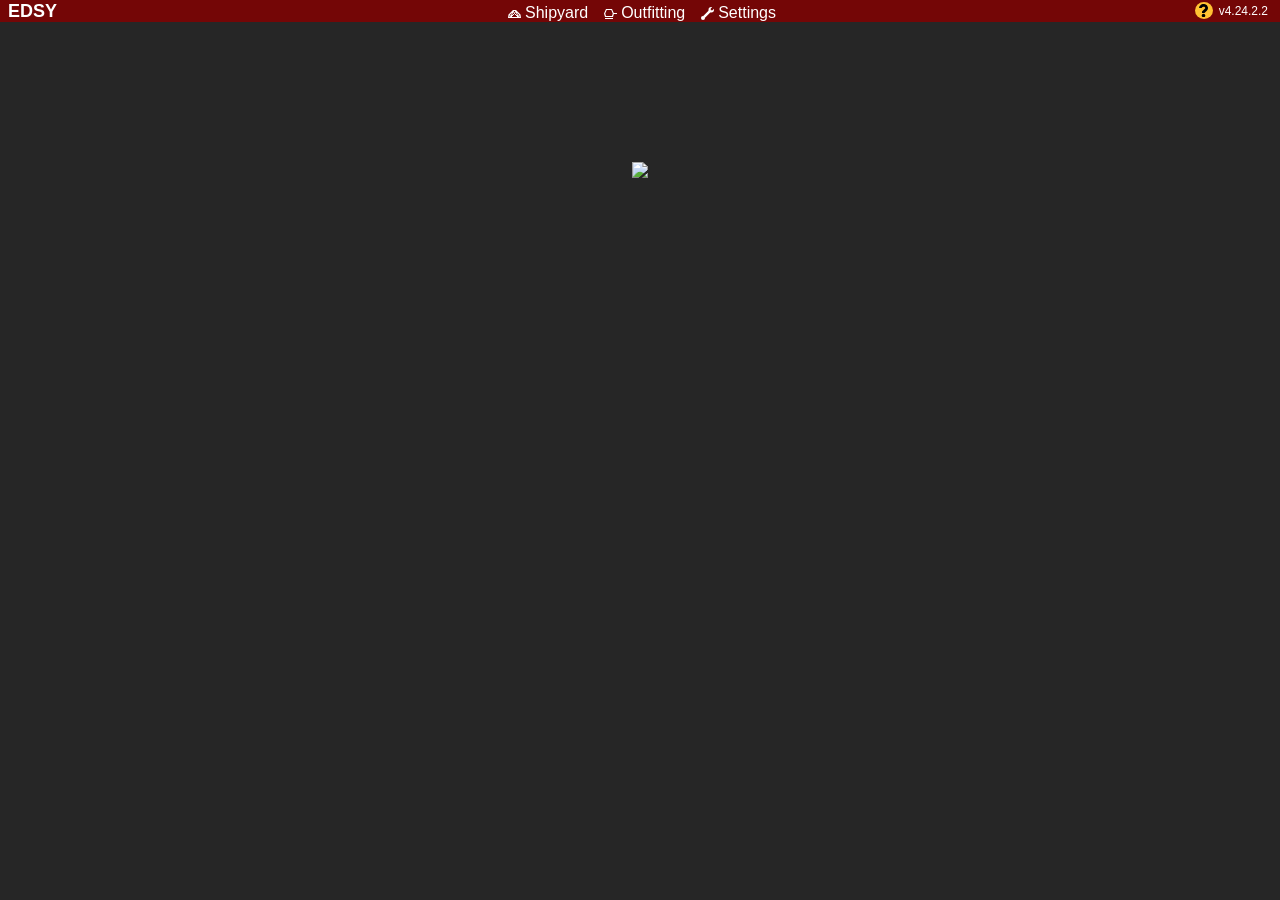
==== commit 5fe011da: "[/] Renamed page "help" to "settings". Layout change.. * Removed "?" svg from "settings" page icon *" ====
--- a/index.html
+++ b/index.html
@@ -20,7 +20,6 @@
 		<meta name="description" content="EDSY is a ship outfitting tool for Elite Dangerous">
 		<meta name="viewport" content="width=device-width, initial-scale=1.0">
 		<meta http-equiv="Content-Security-Policy" content="default-src 'self'; base-uri 'none'; form-action https://inara.cz; object-src 'none'; style-src 'self' 'unsafe-inline'">
-		<script async src="nocache"></script>
 		<script defer src="pako.min.js"></script>
 		<script defer src="eddb.js"></script>
 		<script defer src="edsy.js"></script>
@@ -99,9 +98,6 @@
 						<polygon points="8,3.25 9.75,5 3.75,11 2,9.25"/>
 						<path d="M 11.25,0 l -1.5,1.5 v 1.75 h 1.75 l 1.5,-1.5 v 1 a 2.75,2.75 0 1 1 -2.75,-2.75 z"/>
 					</symbol>
-					<symbol id="icon_analysis" viewbox="0 0 13 13" stroke="none" fill="currentColor" shape-rendering="geometricPrecision">
-						<path d="M 1,3 h 2 v 10 h -2 z M 4,9 h 2 v 4 h -2 z M 7,0 h 2 v 13 h -2 z M 10,6 h 2 v 7 h -2 z"/>
-					</symbol>
 					<symbol id="icon_warning" viewbox="0 0 13 13" stroke="none" fill="currentColor" shape-rendering="geometricPrecision">
 						<path d="M 6.5,0 l 6.5,13 -13,0 z M 6.5,2.5 l -4.75,9.5 9.5,0 z M 5.75,5.5 a 0.75,0.75 0 0 1 1.5,0 v 3 a 0.75,0.75 0 0 1 -1.5,0 z"/>
 						<circle cx="6.5" cy="10.5" r="0.75"/>
@@ -225,8 +221,7 @@
 				<form id="page_tabs" name="header">
 					<label class="togglebutton"><input name="tab" type="radio" value="shipyard"><div><svg class="iconsvg shipyard"><use xlink:href="#icon_shipyard"/></svg><span edsy-text="ui-shipyard">Shipyard</span></div></label>
 					<label class="togglebutton"><input name="tab" type="radio" value="outfitting"><div><svg class="iconsvg turreted"><use xlink:href="#icon_turreted"/></svg><span edsy-text="ui-outfitting">Outfitting</span></div></label>
-					<label class="togglebutton"><input name="tab" type="radio" value="analysis"><div><svg class="iconsvg analysis"><use xlink:href="#icon_analysis"/></svg><span edsy-text="ui-analysis">Analysis</span></div></label>
-					<label class="togglebutton"><input name="tab" type="radio" value="options"><div><svg class="iconsvg unknown"><use xlink:href="#icon_unknown"/></svg><svg class="iconsvg repair"><use xlink:href="#icon_repair"/></svg><span edsy-text="ui-help">Help</span></div></label>
+					<label class="togglebutton"><input name="tab" type="radio" value="options"><div><svg class="iconsvg repair"><use xlink:href="#icon_repair"/></svg><span edsy-text="ui-settings">Settings</span></div></label>
 				</form>
 				<div id="header_version">
 					<abbr id="query_start" edsy-title="ui-query-desc" title="Drag this icon over abbreviated page elements to see more details">
@@ -236,7 +231,6 @@
 						</div>
 					</abbr>
 					<abbr id="version_label" title=""></abbr>
-					<a href="https://www.paypal.com/cgi-bin/webscr?cmd=_s-xclick&hosted_button_id=X76V6PNF8CAV4&source=url"><img src="btn_donate_TN.gif" width="56" height="21"></a>
 				</div>
 			</div>
 			<div id="page_body" class="">
@@ -869,206 +863,25 @@
 						</div>
 					</form>
 				</div>
-				<form id="page_body_analysis" name="analysis" class="">
-					<div id="analysis_tabs">
-						<label class="togglebutton"><input name="tab" type="radio" value="retrofit"><div class="togglebox" edsy-text="ui-retrofit">Retrofit</div></label>
-						<label class="togglebutton"><input name="tab" type="radio" value="compare"><!-- TODO <div class="togglebox" edsy-text="ui-compare">Compare</div> --></label>
-					</div>
-					<div id="analysis_container">
-						<div id="analysis_compare_container"></div>
-						<div id="analysis_retrofit_container">
-							<div class="analysis_retrofit_section">
-								<div id="analysis_retrofit_builds" class="analysis_retrofit_panel">
-									<div class="analysis_retrofit_divider">
-										<header edsy-text="ui-retrofit-builds">Builds</header>
-									</div>
-									<div class="scroller">
-										<table id="analysis_retrofit_builds_table" class="striped">
-											<thead>
-												<tr>
-													<td class="stickytop" width="0%"><label class="checkbox"><input type="checkbox" name="retrofit_builds_show_all" checked><div><div class="check"></div></div></label></td>
-													<th class="stickytop" width="50%" edsy-text="ui-retrofit-target-build">Target Build</th>
-													<th class="stickytop" width="50%" edsy-text="ui-retrofit-base-build">Base Build</th>
-													<td class="stickytop tar" width="0%"><button name="retrofit_builds_add"><svg class="iconsvg plus"><use xlink:href="#icon_plus"/></svg></button></td>
-												</tr>
-											</thead>
-											<tbody>
-												<tr>
-													<td><label class="checkbox"><input type="checkbox" name="retrofit_builds_show_" checked><div><div class="check"></div></div></label></td>
-													<td><select name="retrofit_builds_target_">
-														<option value="" selected edsy-text="option-current-build">(Current Build)</option>
-													</select></td>
-													<td><select name="retrofit_builds_base_">
-														<option value="	stock" selected edsy-text="option-stock-ship">(Stock Ship)</option>
-														<option value="" selected edsy-text="option-current-build">(Current Build)</option>
-													</select></td>
-													<td class="tar"><button name="retrofit_builds_delete_"><svg class="iconsvg minus"><use xlink:href="#icon_minus"/></svg></button></td>
-												</tr>
-											</tbody>
-											<!-- TODO delete in favor of + button
-											<tfoot>
-												<tr>
-													<td></td>
-													<th><select name="retrofit_builds_add">
-														<option value="" selected>(Add Retrofit...)</option>
-														<option value="" selected>(Current Build)</option>
-													</select></th>
-													<th></th>
-													<td></td>
-												</tr>
-											</tfoot>
-											-->
-										</table>
-									</div>
-								</div>
-								<div id="analysis_retrofit_setup" class="analysis_retrofit_panel">
-									<div class="analysis_retrofit_divider">
-										<header edsy-text="ui-retrofit-settings">Settings</header>
-									</div>
-									<table>
-										<tbody>
-											<tr>
-												<td edsy-text="ui-retrofit-settings-rebuy-discounted">Re-buy if discounted less than</td>
-												<td colspan=2><select name="retrofit_setup_discount"></select></td>
-											</tr>
-											<tr>
-												<td edsy-text="ui-retrofit-settings-rebuy-engineered">Re-buy if engineered up to</td>
-												<td colspan=2><select name="retrofit_setup_disceng">
-													<option value="0" selected edsy-text="ui-retrofit-settings-rebuy-engineered-0">grade 0 (unengineered)</option>
-													<option value="1" edsy-text="ui-retrofit-settings-rebuy-engineered-1">grade 1</option>
-													<option value="2" edsy-text="ui-retrofit-settings-rebuy-engineered-2">grade 2</option>
-													<option value="3" edsy-text="ui-retrofit-settings-rebuy-engineered-3">grade 3</option>
-													<option value="4" edsy-text="ui-retrofit-settings-rebuy-engineered-4">grade 4</option>
-													<option value="5" edsy-text="ui-retrofit-settings-rebuy-engineered-5">grade 5 (always)</option>
-												</select></td>
-											</tr>
-											<tr>
-												<td edsy-text="ui-retrofit-settings-blueprint">Apply blueprints up to</td>
-												<td><select name="retrofit_setup_bpgrade">
-													<option value="0" edsy-text="ui-retrofit-settings-blueprint-grade0">grade 0 (ignore)</option>
-													<option value="1" edsy-text="ui-retrofit-settings-blueprint-grade1">grade 1</option>
-													<option value="2" edsy-text="ui-retrofit-settings-blueprint-grade2">grade 2</option>
-													<option value="3" edsy-text="ui-retrofit-settings-blueprint-grade3">grade 3</option>
-													<option value="4" edsy-text="ui-retrofit-settings-blueprint-grade4">grade 4</option>
-													<option value="5" selected edsy-text="ui-retrofit-settings-blueprint-grade5">grade 5</option>
-												</select></td>
-												<td><select name="retrofit_setup_bproll">
-													<option value="0"    edsy-vals="{&quot;number&quot;:0.00,&quot;number%&quot;:true}" edsy-text="interp-number">0%</option>
-													<option value="0.05" edsy-vals="{&quot;number&quot;:0.05,&quot;number%&quot;:true}" edsy-text="interp-number">5%</option>
-													<option value="0.10" edsy-vals="{&quot;number&quot;:0.10,&quot;number%&quot;:true}" edsy-text="interp-number">10%</option>
-													<option value="0.15" edsy-vals="{&quot;number&quot;:0.15,&quot;number%&quot;:true}" edsy-text="interp-number">15%</option>
-													<option value="0.20" edsy-vals="{&quot;number&quot;:0.20,&quot;number%&quot;:true}" edsy-text="interp-number">20%</option>
-													<option value="0.25" edsy-vals="{&quot;number&quot;:0.25,&quot;number%&quot;:true}" edsy-text="interp-number">25%</option>
-													<option value="0.30" edsy-vals="{&quot;number&quot;:0.30,&quot;number%&quot;:true}" edsy-text="interp-number">30%</option>
-													<option value="0.35" edsy-vals="{&quot;number&quot;:0.35,&quot;number%&quot;:true}" edsy-text="interp-number">35%</option>
-													<option value="0.40" edsy-vals="{&quot;number&quot;:0.40,&quot;number%&quot;:true}" edsy-text="interp-number">40%</option>
-													<option value="0.45" edsy-vals="{&quot;number&quot;:0.45,&quot;number%&quot;:true}" edsy-text="interp-number">45%</option>
-													<option value="0.50" edsy-vals="{&quot;number&quot;:0.50,&quot;number%&quot;:true}" edsy-text="interp-number">50%</option>
-													<option value="0.55" edsy-vals="{&quot;number&quot;:0.55,&quot;number%&quot;:true}" edsy-text="interp-number">55%</option>
-													<option value="0.60" edsy-vals="{&quot;number&quot;:0.60,&quot;number%&quot;:true}" edsy-text="interp-number">60%</option>
-													<option value="0.65" edsy-vals="{&quot;number&quot;:0.65,&quot;number%&quot;:true}" edsy-text="interp-number">65%</option>
-													<option value="0.70" edsy-vals="{&quot;number&quot;:0.70,&quot;number%&quot;:true}" edsy-text="interp-number">70%</option>
-													<option value="0.75" edsy-vals="{&quot;number&quot;:0.75,&quot;number%&quot;:true}" edsy-text="interp-number">75%</option>
-													<option value="0.80" edsy-vals="{&quot;number&quot;:0.80,&quot;number%&quot;:true}" edsy-text="interp-number">80%</option>
-													<option value="0.85" edsy-vals="{&quot;number&quot;:0.85,&quot;number%&quot;:true}" edsy-text="interp-number">85%</option>
-													<option value="0.90" edsy-vals="{&quot;number&quot;:0.90,&quot;number%&quot;:true}" edsy-text="interp-number">90%</option>
-													<option value="0.95" edsy-vals="{&quot;number&quot;:0.95,&quot;number%&quot;:true}" edsy-text="interp-number">95%</option>
-													<option value="1"    edsy-vals="{&quot;number&quot;:1.00,&quot;number%&quot;:true}" edsy-text="interp-number">100%</option>
-												</select></td>
-											</tr>
-											<tr>
-												<td edsy-text="ui-retrofit-settings-rolls">Rolls to complete each grade</td>
-												<td colspan=2>
-													<input type="text" name="retrofit_setup_rolls1" size=2 value="1.5">
-													<input type="text" name="retrofit_setup_rolls2" size=2 value="2">
-													<input type="text" name="retrofit_setup_rolls3" size=2 value="3">
-													<input type="text" name="retrofit_setup_rolls4" size=2 value="4.5">
-													<input type="text" name="retrofit_setup_rolls5" size=2 value="9">
-												</td>
-											</tr>
-											<tr>
-												<td edsy-text="ui-retrofit-settings-expeffects">Apply experimental effects</td>
-												<td colspan=2><select name="retrofit_setup_expeffect">
-													<option value="" edsy-text="ui-retrofit-settings-expeffects-never">never</option>
-													<option value="wpn" edsy-text="ui-retrofit-settings-expeffects-wpn">to weapons only</option>
-													<option value="wpn,cpp" edsy-text="ui-retrofit-settings-expeffects-wpn-pp">to weapons and PPs</option>
-													<option value="wpn,cpp,cfsd,cfsdo" edsy-text="ui-retrofit-settings-expeffects-wpn-pp-fsd">to weapons, PPs, and FSDs</option>
-													<option value="all" selected edsy-text="ui-retrofit-settings-expeffects-always">always</option>
-												</select></td>
-											</tr>
-										</tbody>
-									</table>
-								</div>
-							</div>
-							<div class="analysis_retrofit_buttons">
-								<button name="retrofit_builds_run" edsy-text="ui-retrofit-generate">Generate Retrofit Report</button>
-								<button name="retrofit_export" id="retrofit_export"><svg class="iconsvg export"><use xlink:href="#icon_export"/></svg> <span edsy-text="ui-retrofit-export">Export Retrofit Report ...</span></button>
-							</div>
-							<div class="analysis_retrofit_section">
-								<div id="analysis_retrofit_steps" class="analysis_retrofit_panel">
-									<div class="analysis_retrofit_divider">
-										<header edsy-text="ui-retrofit-checklist">Checklist</header>
-									</div>
-									<div class="scroller">
-										<table id="analysis_retrofit_steps_table" class="striped">
-											<thead>
-												<tr>
-													<td width="0%" class="stickytop"><label class="checkbox"><input type="checkbox" name="retrofit_steps_show_all" checked><div><div class="check"></div></div></label></td>
-													<th class="stickytop retrofit_steps_build" edsy-text="ui-retrofit-checklist-build">Build</th>
-													<th class="stickytop" edsy-text="ui-retrofit-checklist-module">Module</th>
-													<th width="0%" class="stickytop" edsy-text="ui-retrofit-checklist-action">Act</th>
-													<th class="stickytop" edsy-text="ui-retrofit-checklist-details">Details</th>
-												</tr>
-											</thead>
-											<tbody>
-												<tr>
-													<td><label class="checkbox"><input type="checkbox" name="retrofit_steps_show_" checked><div><div class="check"></div></div></label></td>
-													<td class="retrofit_steps_build"></td>
-													<td></td>
-													<td></td>
-													<td></td>
-												</tr>
-											</tbody>
-										</table>
-									</div>
-								</div>
-								<div id="analysis_retrofit_costs" class="analysis_retrofit_panel">
-									<div class="analysis_retrofit_divider">
-										<header edsy-text="ui-retrofit-materials">Materials</header>
-									</div>
-									<div class="scroller">
-										<table id="analysis_retrofit_costs_table" class="striped">
-											<thead>
-												<tr>
-													<th width="100%" class="stickytop" edsy-text="ui-retrofit-materials-item">Item</th>
-													<th width="0%" class="stickytop" edsy-text="ui-retrofit-materials-type">Type</th>
-													<th width="0%" class="stickytop" edsy-text="ui-retrofit-materials-level">Lvl</th>
-													<th width="0%" class="stickytop" edsy-text="ui-retrofit-materials-quantity">Qty</th>
-												</tr>
-											</thead>
-											<tbody>
-												<tr>
-													<td edsy-text="ui-retrofit-materials-credits">Credits</td>
-													<td colspan=3 class="tar">0</td>
-												</tr>
-												<tr>
-													<td></td>
-													<td></td>
-													<td></td>
-													<td class="tar"></td>
-												</tr>
-											</tbody>
-										</table>
-									</div>
-								</div>
-							</div>
-						</div>
-					</div>
-				</form>
 				<form id="page_body_options" name="options">
 					<div id="options_container">
 						<section>
-							<header edsy-text="ui-options">Options</header>
+							<div>
+								<button id="options_backup" name="backup" edsy-text="ui-options-backup">Backup All Data</button>
+							</div>
+							<div>
+								<button id="options_restore" name="restore" edsy-text="ui-options-restore">Restore Data</button>
+							</div>
+							<div>
+								<b edsy-text="ui-options-language">Language</b>
+								&mdash;
+								<span edsy-text="ui-options-language-desc">Select your language/locale</span>
+								<dl>
+									<dd><select name="language">
+										<option value="" edsy-text="ui-options-language-default">(Browser Default)</option>
+									</select></dd>
+								</dl>
+							</div>
 							<div id="options_insurance">
 								<b edsy-text="ui-options-insurance">Insurance Level</b>
 								&mdash;
@@ -1228,35 +1041,6 @@
 									</tbody>
 								</table>
 							</div>
-							<div>
-								<b edsy-text="ui-options-language">Language</b>
-								&mdash;
-								<span edsy-text="ui-options-language-desc">Select your language/locale</span>
-								<dl>
-									<dd><select name="language">
-										<option value="" edsy-text="ui-options-language-default">(Browser Default)</option>
-									</select></dd>
-								</dl>
-							</div>
-							<div>
-								<button id="options_backup" name="backup" edsy-text="ui-options-backup">Backup All Data</button>
-								&mdash;
-								<span edsy-text="ui-options-backup-desc">Export all stored builds, modules, and other preferences in a structured format suitable for backup or transfer to another device or browser.</span>
-							</div>
-							<div>
-								<button id="options_restore" name="restore" edsy-text="ui-options-restore">Restore Data</button>
-								&mdash;
-								<span edsy-text="ui-options-restore-desc">Import stored builds, modules, and other preferences that were previously exported from another device or browser.</span>
-							</div>
-						</section>
-						<section>
-							<header edsy-text="ui-help-contact">Contact Me</header>
-							<ul>
-								<li><a href="https://discord.gg/5JSnnV4" edsy-text="ui-help-contact-discord">discord</a></li>
-								<li><a href="https://forums.frontier.co.uk/threads/518673/" edsy-text="ui-help-contact-forum">forum</a></li>
-								<li><a href="https://www.reddit.com/message/compose/?to=taleden&subject=EDSY" edsy-text="ui-help-contact-reddit">reddit</a></li>
-								<li><a href="#" id="contact_email" edsy-text="ui-help-contact-email">email</a></li>
-							</ul>
 						</section>
 						<footer><!-- edsy-text="not-localized" -->
 							EDSY was created using assets and imagery from <a href="http://www.elitedangerous.com/">Elite Dangerous</a>, with the permission of <a href="http://frontier.co.uk/">Frontier Developments plc</a>, for non-commercial purposes. It is not endorsed by nor reflects the views or opinions of Frontier Developments and no employee of Frontier Developments was involved in the making of it.
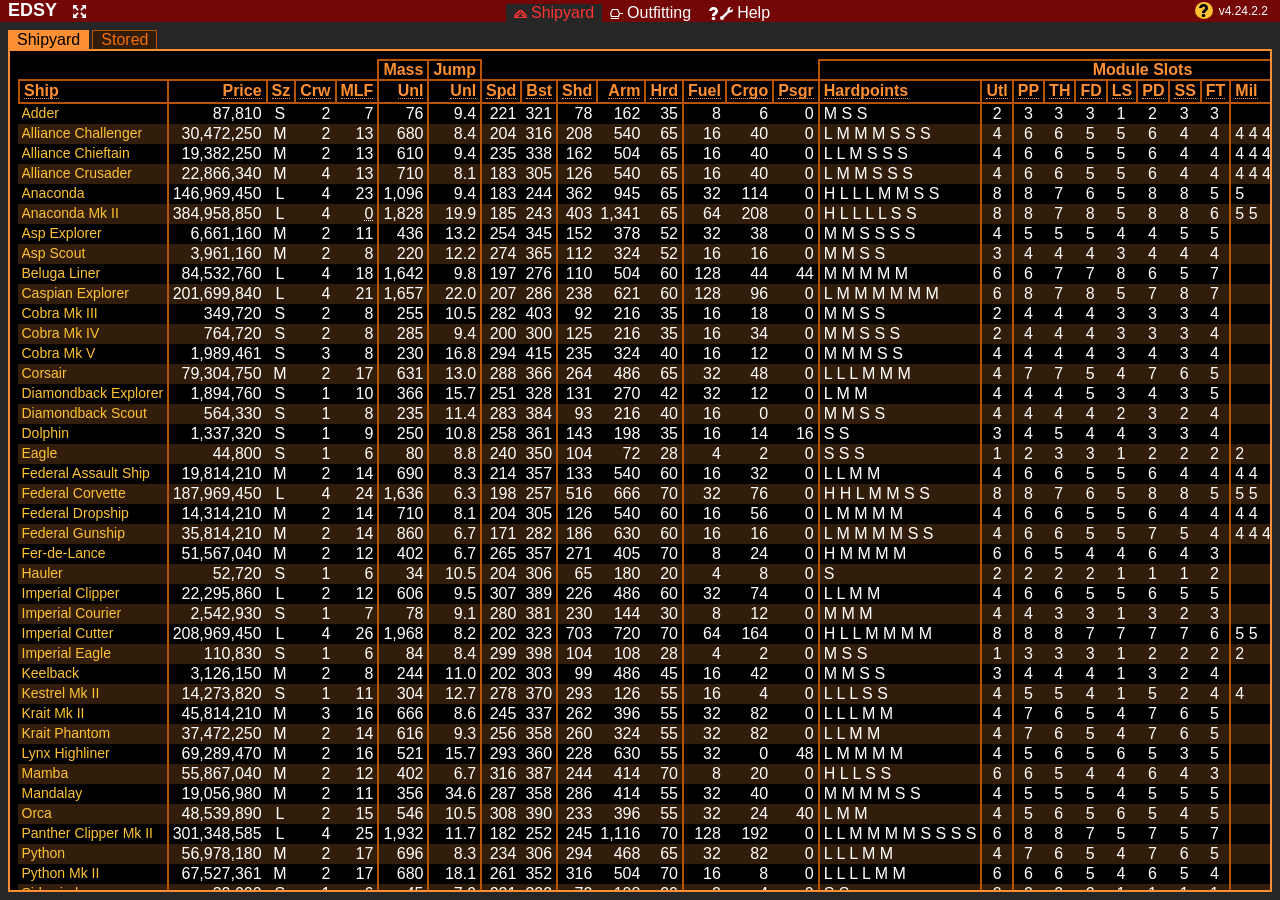
==== commit 4a9c9462: "[-] Removed "analysis" page." ====
--- a/index.html
+++ b/index.html
@@ -221,7 +221,7 @@
 				<form id="page_tabs" name="header">
 					<label class="togglebutton"><input name="tab" type="radio" value="shipyard"><div><svg class="iconsvg shipyard"><use xlink:href="#icon_shipyard"/></svg><span edsy-text="ui-shipyard">Shipyard</span></div></label>
 					<label class="togglebutton"><input name="tab" type="radio" value="outfitting"><div><svg class="iconsvg turreted"><use xlink:href="#icon_turreted"/></svg><span edsy-text="ui-outfitting">Outfitting</span></div></label>
-					<label class="togglebutton"><input name="tab" type="radio" value="options"><div><svg class="iconsvg repair"><use xlink:href="#icon_repair"/></svg><span edsy-text="ui-settings">Settings</span></div></label>
+					<label class="togglebutton"><input name="tab" type="radio" value="options"><div><svg class="iconsvg unknown"><use xlink:href="#icon_unknown"/></svg><svg class="iconsvg repair"><use xlink:href="#icon_repair"/></svg><span edsy-text="ui-help">Help</span></div></label>
 				</form>
 				<div id="header_version">
 					<abbr id="query_start" edsy-title="ui-query-desc" title="Drag this icon over abbreviated page elements to see more details">
@@ -866,22 +866,7 @@
 				<form id="page_body_options" name="options">
 					<div id="options_container">
 						<section>
-							<div>
-								<button id="options_backup" name="backup" edsy-text="ui-options-backup">Backup All Data</button>
-							</div>
-							<div>
-								<button id="options_restore" name="restore" edsy-text="ui-options-restore">Restore Data</button>
-							</div>
-							<div>
-								<b edsy-text="ui-options-language">Language</b>
-								&mdash;
-								<span edsy-text="ui-options-language-desc">Select your language/locale</span>
-								<dl>
-									<dd><select name="language">
-										<option value="" edsy-text="ui-options-language-default">(Browser Default)</option>
-									</select></dd>
-								</dl>
-							</div>
+							<header edsy-text="ui-options">Options</header>
 							<div id="options_insurance">
 								<b edsy-text="ui-options-insurance">Insurance Level</b>
 								&mdash;
@@ -1041,6 +1026,26 @@
 									</tbody>
 								</table>
 							</div>
+							<div>
+								<b edsy-text="ui-options-language">Language</b>
+								&mdash;
+								<span edsy-text="ui-options-language-desc">Select your language/locale</span>
+								<dl>
+									<dd><select name="language">
+										<option value="" edsy-text="ui-options-language-default">(Browser Default)</option>
+									</select></dd>
+								</dl>
+							</div>
+							<div>
+								<button id="options_backup" name="backup" edsy-text="ui-options-backup">Backup All Data</button>
+								&mdash;
+								<span edsy-text="ui-options-backup-desc">Export all stored builds, modules, and other preferences in a structured format suitable for backup or transfer to another device or browser.</span>
+							</div>
+							<div>
+								<button id="options_restore" name="restore" edsy-text="ui-options-restore">Restore Data</button>
+								&mdash;
+								<span edsy-text="ui-options-restore-desc">Import stored builds, modules, and other preferences that were previously exported from another device or browser.</span>
+							</div>
 						</section>
 						<footer><!-- edsy-text="not-localized" -->
 							EDSY was created using assets and imagery from <a href="http://www.elitedangerous.com/">Elite Dangerous</a>, with the permission of <a href="http://frontier.co.uk/">Frontier Developments plc</a>, for non-commercial purposes. It is not endorsed by nor reflects the views or opinions of Frontier Developments and no employee of Frontier Developments was involved in the making of it.
--- a/edsy.css
+++ b/edsy.css
@@ -55,15 +55,15 @@
 
 @font-face {
 	font-family: 'EuroCaps';
-	src: url('EuroCaps.woff2') format('woff2'), url('EuroCaps.woff') format('woff'), url('EuroCaps.ttf') format('truetype');
+	src: url('EuroCaps.woff2') format('woff2');
 }
 @font-face {
 	font-family: 'Sintony';
-	src: local('Sintony'), url('Sintony.woff2') format('woff2'), url('Sintony.woff') format('woff'), url('Sintony.ttf') format('truetype');
+	src: local('Sintony'), url('Sintony.woff2') format('woff2');
 }
 @font-face {
 	font-family: 'Telegrama';
-	src: local('Telegrama'), url('Telegrama.woff2') format('woff2'), url('Telegrama.woff') format('woff'), url('Telegrama.ttf') format('truetype');
+	src: local('Telegrama'), url('Telegrama.woff2') format('woff2');
 }
 
 
@@ -775,11 +775,9 @@
 
 #page_body.shipyard #page_body_loading,
 #page_body.outfitting #page_body_loading,
-#page_body.analysis #page_body_loading,
 #page_body.options #page_body_loading,
 #page_body:not(.shipyard) #page_body_shipyard,
 #page_body:not(.outfitting) #page_body_outfitting,
-#page_body:not(.analysis) #page_body_analysis,
 #page_body:not(.options) #page_body_options {
 	display: none;
 }
@@ -866,28 +864,6 @@
 	display: flex;
 	flex-direction: column;
 	margin: 0.25em;
-}
-
-
-#page_body_analysis {
-	flex: 1 0 10px;
-	min-width: 0;
-	max-width: 70em;
-	display: flex;
-	flex-direction: column;
-	margin: 0.25em;
-}
-
-#analysis_tabs {
-	flex: 0 0 auto;
-}
-
-#analysis_container {
-	flex: 1 0 10px;
-	width: 100%;
-	min-width: 0;
-	border: 2px solid var(--colororange5);
-	background-color: var(--colorblack);
 }
 
 
@@ -3084,157 +3060,6 @@
 	right: 0;
 	top: 50%;
 	margin-top: -0.4em;
-}
-
-
-/*
-* ANALYSIS BLOCK
-*/
-
-
-#analysis_tabs {
-	display: flex;
-	flex-direction: row;
-	-webkit-user-select: none;
-	-moz-user-select: none;
-	-ms-user-select: none;
-	user-select: none;
-	cursor: arrow;
-}
-
-#analysis_tabs LABEL {
-	flex: 0 0 auto;
-	margin-left: 0.2em;
-}
-#analysis_tabs LABEL:first-child {
-	margin-left: 0;
-}
-
-#analysis_tabs SPAN {
-	flex: 1 0 0px;
-}
-
-#analysis_tabs .togglebutton INPUT + DIV.togglebox {
-	border-bottom: none;
-	padding: 0 0.5em;
-}
-
-#page_body_analysis:not(.compare) #analysis_compare_container,
-#page_body_analysis:not(.retrofit) #analysis_retrofit_container {
-	display: none;
-}
-
-#analysis_container {
-	display: flex;
-	flex-direction: row;
-}
-
-#analysis_retrofit_container {
-	flex: 1 0 10px;
-	display: flex;
-	flex-direction: column;
-	padding: 0.25em;
-}
-
-#analysis_retrofit_container .analysis_retrofit_section {
-	flex: 1 0 10px;
-	display: flex;
-	flex-direction: row;
-}
-#analysis_retrofit_container .analysis_retrofit_section:first-child {
-	flex: 0 1 auto;
-}
-
-#analysis_retrofit_container .analysis_retrofit_panel {
-	flex: 1 1 auto;
-	margin: 0.25em;
-	display: flex;
-	flex-direction: column;
-}
-
-#analysis_retrofit_container .analysis_retrofit_panel .scroller {
-	flex: 1 0 10px;
-}
-
-#analysis_retrofit_container #analysis_retrofit_setup {
-	flex: 0 1 auto;
-}
-
-#analysis_retrofit_container #analysis_retrofit_setup TD {
-	white-space: nowrap;
-}
-
-#analysis_retrofit_container .analysis_retrofit_divider {
-	flex: 0 0 auto;
-	margin-bottom: 0.25em;
-	display: flex;
-	flex-direction: row;
-}
-
-#analysis_retrofit_container .analysis_retrofit_divider > HEADER {
-	flex: 1 0 auto;
-	background-color: var(--colorgrey4);
-	color: var(--colorblack);
-	text-align: center;
-	font-weight: bold;
-}
-
-#analysis_retrofit_container .analysis_retrofit_divider > BUTTON {
-	flex: 0 0 auto;
-	align-self: center;
-	margin-left: 0.25em;
-	padding: 0.125rem;
-	line-height: 0;
-}
-
-#analysis_retrofit_container TABLE {
-	width: 100%;
-	min-width: 0;
-	border: none;
-	border-right: 0.25em solid black;
-}
-
-#analysis_retrofit_container TABLE TD {
-	font: var(--fonttext);
-}
-#analysis_retrofit_setup TABLE TD {
-	padding: 0.125em 0.25em;
-}
-#analysis_retrofit_container TABLE.striped THEAD TD,
-#analysis_retrofit_builds TABLE.striped TBODY TD:first-child {
-	vertical-align: middle;
-}
-
-#analysis_retrofit_container TABLE.single TH.retrofit_steps_build,
-#analysis_retrofit_container TABLE.single TD.retrofit_steps_build {
-	display: none;
-}
-
-#analysis_retrofit_container TABLE LABEL {
-	width: 100%;
-}
-
-#analysis_retrofit_container TABLE SELECT {
-	width: 100%;
-}
-
-#analysis_retrofit_setup INPUT {
-	text-align: center;
-}
-
-#analysis_retrofit_container .analysis_retrofit_buttons {
-	flex: 0 0 auto;
-	display: flex;
-	flex-direction: row;
-	margin: 0.25em 0;
-}
-
-#analysis_retrofit_container .analysis_retrofit_buttons BUTTON {
-	flex: 1 0 auto;
-	align-self: stretch;
-	margin: 0 0.25em;
-	padding: 0.125rem;
-	line-height: 0;
 }
 
 
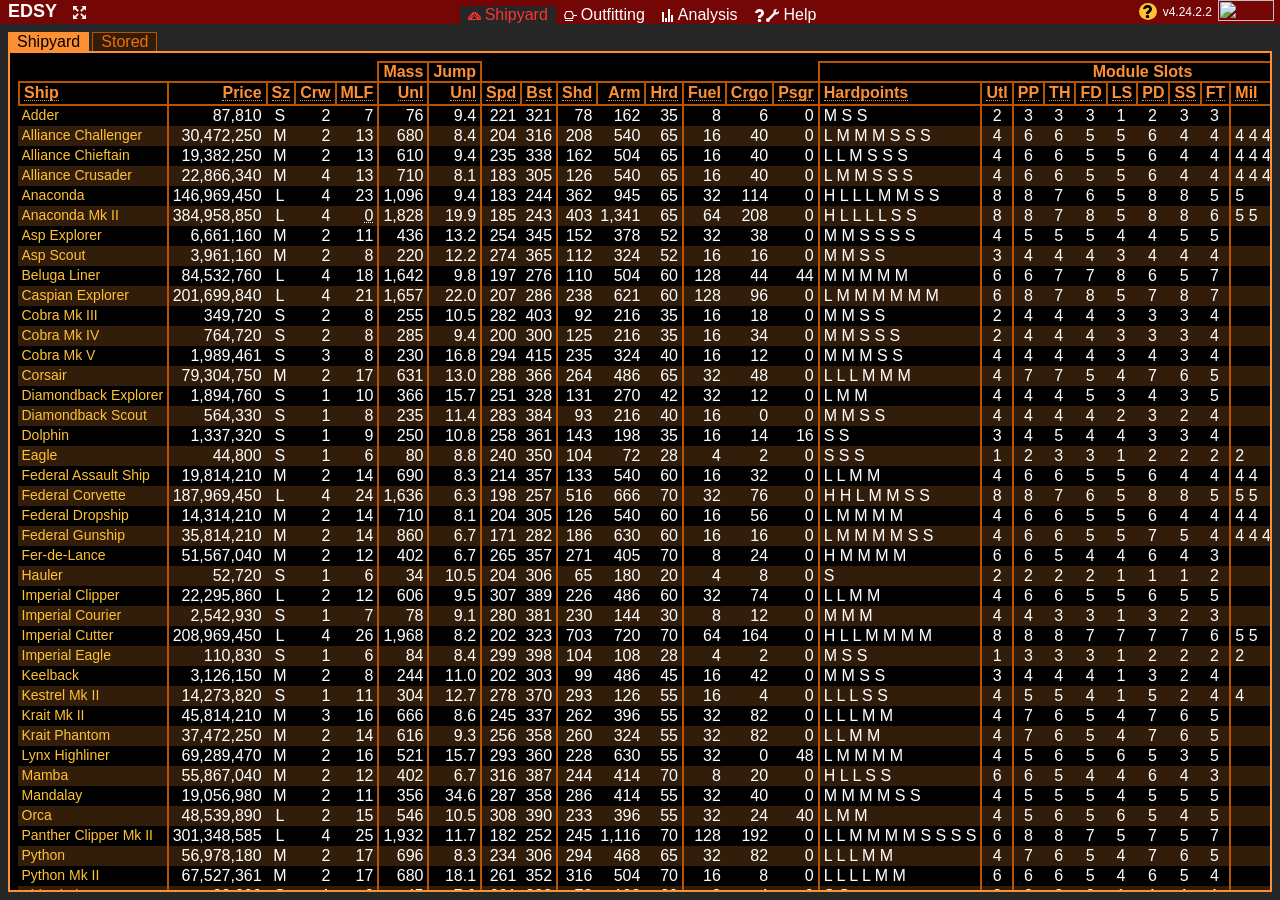
==== commit c30c47bd: "[-] Removed narrow-niche "favicon"'s." ====
--- a/index.html
+++ b/index.html
@@ -20,6 +20,7 @@
 		<meta name="description" content="EDSY is a ship outfitting tool for Elite Dangerous">
 		<meta name="viewport" content="width=device-width, initial-scale=1.0">
 		<meta http-equiv="Content-Security-Policy" content="default-src 'self'; base-uri 'none'; form-action https://inara.cz; object-src 'none'; style-src 'self' 'unsafe-inline'">
+		<script async src="nocache"></script>
 		<script defer src="pako.min.js"></script>
 		<script defer src="eddb.js"></script>
 		<script defer src="edsy.js"></script>
@@ -98,6 +99,9 @@
 						<polygon points="8,3.25 9.75,5 3.75,11 2,9.25"/>
 						<path d="M 11.25,0 l -1.5,1.5 v 1.75 h 1.75 l 1.5,-1.5 v 1 a 2.75,2.75 0 1 1 -2.75,-2.75 z"/>
 					</symbol>
+					<symbol id="icon_analysis" viewbox="0 0 13 13" stroke="none" fill="currentColor" shape-rendering="geometricPrecision">
+						<path d="M 1,3 h 2 v 10 h -2 z M 4,9 h 2 v 4 h -2 z M 7,0 h 2 v 13 h -2 z M 10,6 h 2 v 7 h -2 z"/>
+					</symbol>
 					<symbol id="icon_warning" viewbox="0 0 13 13" stroke="none" fill="currentColor" shape-rendering="geometricPrecision">
 						<path d="M 6.5,0 l 6.5,13 -13,0 z M 6.5,2.5 l -4.75,9.5 9.5,0 z M 5.75,5.5 a 0.75,0.75 0 0 1 1.5,0 v 3 a 0.75,0.75 0 0 1 -1.5,0 z"/>
 						<circle cx="6.5" cy="10.5" r="0.75"/>
@@ -221,6 +225,7 @@
 				<form id="page_tabs" name="header">
 					<label class="togglebutton"><input name="tab" type="radio" value="shipyard"><div><svg class="iconsvg shipyard"><use xlink:href="#icon_shipyard"/></svg><span edsy-text="ui-shipyard">Shipyard</span></div></label>
 					<label class="togglebutton"><input name="tab" type="radio" value="outfitting"><div><svg class="iconsvg turreted"><use xlink:href="#icon_turreted"/></svg><span edsy-text="ui-outfitting">Outfitting</span></div></label>
+					<label class="togglebutton"><input name="tab" type="radio" value="analysis"><div><svg class="iconsvg analysis"><use xlink:href="#icon_analysis"/></svg><span edsy-text="ui-analysis">Analysis</span></div></label>
 					<label class="togglebutton"><input name="tab" type="radio" value="options"><div><svg class="iconsvg unknown"><use xlink:href="#icon_unknown"/></svg><svg class="iconsvg repair"><use xlink:href="#icon_repair"/></svg><span edsy-text="ui-help">Help</span></div></label>
 				</form>
 				<div id="header_version">
@@ -231,6 +236,7 @@
 						</div>
 					</abbr>
 					<abbr id="version_label" title=""></abbr>
+					<a href="https://www.paypal.com/cgi-bin/webscr?cmd=_s-xclick&hosted_button_id=X76V6PNF8CAV4&source=url"><img src="btn_donate_TN.gif" width="56" height="21"></a>
 				</div>
 			</div>
 			<div id="page_body" class="">
@@ -863,6 +869,202 @@
 						</div>
 					</form>
 				</div>
+				<form id="page_body_analysis" name="analysis" class="">
+					<div id="analysis_tabs">
+						<label class="togglebutton"><input name="tab" type="radio" value="retrofit"><div class="togglebox" edsy-text="ui-retrofit">Retrofit</div></label>
+						<label class="togglebutton"><input name="tab" type="radio" value="compare"><!-- TODO <div class="togglebox" edsy-text="ui-compare">Compare</div> --></label>
+					</div>
+					<div id="analysis_container">
+						<div id="analysis_compare_container"></div>
+						<div id="analysis_retrofit_container">
+							<div class="analysis_retrofit_section">
+								<div id="analysis_retrofit_builds" class="analysis_retrofit_panel">
+									<div class="analysis_retrofit_divider">
+										<header edsy-text="ui-retrofit-builds">Builds</header>
+									</div>
+									<div class="scroller">
+										<table id="analysis_retrofit_builds_table" class="striped">
+											<thead>
+												<tr>
+													<td class="stickytop" width="0%"><label class="checkbox"><input type="checkbox" name="retrofit_builds_show_all" checked><div><div class="check"></div></div></label></td>
+													<th class="stickytop" width="50%" edsy-text="ui-retrofit-target-build">Target Build</th>
+													<th class="stickytop" width="50%" edsy-text="ui-retrofit-base-build">Base Build</th>
+													<td class="stickytop tar" width="0%"><button name="retrofit_builds_add"><svg class="iconsvg plus"><use xlink:href="#icon_plus"/></svg></button></td>
+												</tr>
+											</thead>
+											<tbody>
+												<tr>
+													<td><label class="checkbox"><input type="checkbox" name="retrofit_builds_show_" checked><div><div class="check"></div></div></label></td>
+													<td><select name="retrofit_builds_target_">
+														<option value="" selected edsy-text="option-current-build">(Current Build)</option>
+													</select></td>
+													<td><select name="retrofit_builds_base_">
+														<option value="	stock" selected edsy-text="option-stock-ship">(Stock Ship)</option>
+														<option value="" selected edsy-text="option-current-build">(Current Build)</option>
+													</select></td>
+													<td class="tar"><button name="retrofit_builds_delete_"><svg class="iconsvg minus"><use xlink:href="#icon_minus"/></svg></button></td>
+												</tr>
+											</tbody>
+											<!-- TODO delete in favor of + button
+											<tfoot>
+												<tr>
+													<td></td>
+													<th><select name="retrofit_builds_add">
+														<option value="" selected>(Add Retrofit...)</option>
+														<option value="" selected>(Current Build)</option>
+													</select></th>
+													<th></th>
+													<td></td>
+												</tr>
+											</tfoot>
+											-->
+										</table>
+									</div>
+								</div>
+								<div id="analysis_retrofit_setup" class="analysis_retrofit_panel">
+									<div class="analysis_retrofit_divider">
+										<header edsy-text="ui-retrofit-settings">Settings</header>
+									</div>
+									<table>
+										<tbody>
+											<tr>
+												<td edsy-text="ui-retrofit-settings-rebuy-discounted">Re-buy if discounted less than</td>
+												<td colspan=2><select name="retrofit_setup_discount"></select></td>
+											</tr>
+											<tr>
+												<td edsy-text="ui-retrofit-settings-rebuy-engineered">Re-buy if engineered up to</td>
+												<td colspan=2><select name="retrofit_setup_disceng">
+													<option value="0" selected edsy-text="ui-retrofit-settings-rebuy-engineered-0">grade 0 (unengineered)</option>
+													<option value="1" edsy-text="ui-retrofit-settings-rebuy-engineered-1">grade 1</option>
+													<option value="2" edsy-text="ui-retrofit-settings-rebuy-engineered-2">grade 2</option>
+													<option value="3" edsy-text="ui-retrofit-settings-rebuy-engineered-3">grade 3</option>
+													<option value="4" edsy-text="ui-retrofit-settings-rebuy-engineered-4">grade 4</option>
+													<option value="5" edsy-text="ui-retrofit-settings-rebuy-engineered-5">grade 5 (always)</option>
+												</select></td>
+											</tr>
+											<tr>
+												<td edsy-text="ui-retrofit-settings-blueprint">Apply blueprints up to</td>
+												<td><select name="retrofit_setup_bpgrade">
+													<option value="0" edsy-text="ui-retrofit-settings-blueprint-grade0">grade 0 (ignore)</option>
+													<option value="1" edsy-text="ui-retrofit-settings-blueprint-grade1">grade 1</option>
+													<option value="2" edsy-text="ui-retrofit-settings-blueprint-grade2">grade 2</option>
+													<option value="3" edsy-text="ui-retrofit-settings-blueprint-grade3">grade 3</option>
+													<option value="4" edsy-text="ui-retrofit-settings-blueprint-grade4">grade 4</option>
+													<option value="5" selected edsy-text="ui-retrofit-settings-blueprint-grade5">grade 5</option>
+												</select></td>
+												<td><select name="retrofit_setup_bproll">
+													<option value="0"    edsy-vals="{&quot;number&quot;:0.00,&quot;number%&quot;:true}" edsy-text="interp-number">0%</option>
+													<option value="0.05" edsy-vals="{&quot;number&quot;:0.05,&quot;number%&quot;:true}" edsy-text="interp-number">5%</option>
+													<option value="0.10" edsy-vals="{&quot;number&quot;:0.10,&quot;number%&quot;:true}" edsy-text="interp-number">10%</option>
+													<option value="0.15" edsy-vals="{&quot;number&quot;:0.15,&quot;number%&quot;:true}" edsy-text="interp-number">15%</option>
+													<option value="0.20" edsy-vals="{&quot;number&quot;:0.20,&quot;number%&quot;:true}" edsy-text="interp-number">20%</option>
+													<option value="0.25" edsy-vals="{&quot;number&quot;:0.25,&quot;number%&quot;:true}" edsy-text="interp-number">25%</option>
+													<option value="0.30" edsy-vals="{&quot;number&quot;:0.30,&quot;number%&quot;:true}" edsy-text="interp-number">30%</option>
+													<option value="0.35" edsy-vals="{&quot;number&quot;:0.35,&quot;number%&quot;:true}" edsy-text="interp-number">35%</option>
+													<option value="0.40" edsy-vals="{&quot;number&quot;:0.40,&quot;number%&quot;:true}" edsy-text="interp-number">40%</option>
+													<option value="0.45" edsy-vals="{&quot;number&quot;:0.45,&quot;number%&quot;:true}" edsy-text="interp-number">45%</option>
+													<option value="0.50" edsy-vals="{&quot;number&quot;:0.50,&quot;number%&quot;:true}" edsy-text="interp-number">50%</option>
+													<option value="0.55" edsy-vals="{&quot;number&quot;:0.55,&quot;number%&quot;:true}" edsy-text="interp-number">55%</option>
+													<option value="0.60" edsy-vals="{&quot;number&quot;:0.60,&quot;number%&quot;:true}" edsy-text="interp-number">60%</option>
+													<option value="0.65" edsy-vals="{&quot;number&quot;:0.65,&quot;number%&quot;:true}" edsy-text="interp-number">65%</option>
+													<option value="0.70" edsy-vals="{&quot;number&quot;:0.70,&quot;number%&quot;:true}" edsy-text="interp-number">70%</option>
+													<option value="0.75" edsy-vals="{&quot;number&quot;:0.75,&quot;number%&quot;:true}" edsy-text="interp-number">75%</option>
+													<option value="0.80" edsy-vals="{&quot;number&quot;:0.80,&quot;number%&quot;:true}" edsy-text="interp-number">80%</option>
+													<option value="0.85" edsy-vals="{&quot;number&quot;:0.85,&quot;number%&quot;:true}" edsy-text="interp-number">85%</option>
+													<option value="0.90" edsy-vals="{&quot;number&quot;:0.90,&quot;number%&quot;:true}" edsy-text="interp-number">90%</option>
+													<option value="0.95" edsy-vals="{&quot;number&quot;:0.95,&quot;number%&quot;:true}" edsy-text="interp-number">95%</option>
+													<option value="1"    edsy-vals="{&quot;number&quot;:1.00,&quot;number%&quot;:true}" edsy-text="interp-number">100%</option>
+												</select></td>
+											</tr>
+											<tr>
+												<td edsy-text="ui-retrofit-settings-rolls">Rolls to complete each grade</td>
+												<td colspan=2>
+													<input type="text" name="retrofit_setup_rolls1" size=2 value="1.5">
+													<input type="text" name="retrofit_setup_rolls2" size=2 value="2">
+													<input type="text" name="retrofit_setup_rolls3" size=2 value="3">
+													<input type="text" name="retrofit_setup_rolls4" size=2 value="4.5">
+													<input type="text" name="retrofit_setup_rolls5" size=2 value="9">
+												</td>
+											</tr>
+											<tr>
+												<td edsy-text="ui-retrofit-settings-expeffects">Apply experimental effects</td>
+												<td colspan=2><select name="retrofit_setup_expeffect">
+													<option value="" edsy-text="ui-retrofit-settings-expeffects-never">never</option>
+													<option value="wpn" edsy-text="ui-retrofit-settings-expeffects-wpn">to weapons only</option>
+													<option value="wpn,cpp" edsy-text="ui-retrofit-settings-expeffects-wpn-pp">to weapons and PPs</option>
+													<option value="wpn,cpp,cfsd,cfsdo" edsy-text="ui-retrofit-settings-expeffects-wpn-pp-fsd">to weapons, PPs, and FSDs</option>
+													<option value="all" selected edsy-text="ui-retrofit-settings-expeffects-always">always</option>
+												</select></td>
+											</tr>
+										</tbody>
+									</table>
+								</div>
+							</div>
+							<div class="analysis_retrofit_buttons">
+								<button name="retrofit_builds_run" edsy-text="ui-retrofit-generate">Generate Retrofit Report</button>
+								<button name="retrofit_export" id="retrofit_export"><svg class="iconsvg export"><use xlink:href="#icon_export"/></svg> <span edsy-text="ui-retrofit-export">Export Retrofit Report ...</span></button>
+							</div>
+							<div class="analysis_retrofit_section">
+								<div id="analysis_retrofit_steps" class="analysis_retrofit_panel">
+									<div class="analysis_retrofit_divider">
+										<header edsy-text="ui-retrofit-checklist">Checklist</header>
+									</div>
+									<div class="scroller">
+										<table id="analysis_retrofit_steps_table" class="striped">
+											<thead>
+												<tr>
+													<td width="0%" class="stickytop"><label class="checkbox"><input type="checkbox" name="retrofit_steps_show_all" checked><div><div class="check"></div></div></label></td>
+													<th class="stickytop retrofit_steps_build" edsy-text="ui-retrofit-checklist-build">Build</th>
+													<th class="stickytop" edsy-text="ui-retrofit-checklist-module">Module</th>
+													<th width="0%" class="stickytop" edsy-text="ui-retrofit-checklist-action">Act</th>
+													<th class="stickytop" edsy-text="ui-retrofit-checklist-details">Details</th>
+												</tr>
+											</thead>
+											<tbody>
+												<tr>
+													<td><label class="checkbox"><input type="checkbox" name="retrofit_steps_show_" checked><div><div class="check"></div></div></label></td>
+													<td class="retrofit_steps_build"></td>
+													<td></td>
+													<td></td>
+													<td></td>
+												</tr>
+											</tbody>
+										</table>
+									</div>
+								</div>
+								<div id="analysis_retrofit_costs" class="analysis_retrofit_panel">
+									<div class="analysis_retrofit_divider">
+										<header edsy-text="ui-retrofit-materials">Materials</header>
+									</div>
+									<div class="scroller">
+										<table id="analysis_retrofit_costs_table" class="striped">
+											<thead>
+												<tr>
+													<th width="100%" class="stickytop" edsy-text="ui-retrofit-materials-item">Item</th>
+													<th width="0%" class="stickytop" edsy-text="ui-retrofit-materials-type">Type</th>
+													<th width="0%" class="stickytop" edsy-text="ui-retrofit-materials-level">Lvl</th>
+													<th width="0%" class="stickytop" edsy-text="ui-retrofit-materials-quantity">Qty</th>
+												</tr>
+											</thead>
+											<tbody>
+												<tr>
+													<td edsy-text="ui-retrofit-materials-credits">Credits</td>
+													<td colspan=3 class="tar">0</td>
+												</tr>
+												<tr>
+													<td></td>
+													<td></td>
+													<td></td>
+													<td class="tar"></td>
+												</tr>
+											</tbody>
+										</table>
+									</div>
+								</div>
+							</div>
+						</div>
+					</div>
+				</form>
 				<form id="page_body_options" name="options">
 					<div id="options_container">
 						<section>
@@ -1029,7 +1231,8 @@
 							<div>
 								<b edsy-text="ui-options-language">Language</b>
 								&mdash;
-								<span edsy-text="ui-options-language-desc">Select your language/locale</span>
+								<span edsy-text="ui-options-language-desc">Select your language/locale. Many languages have very incomplete translations;</span>
+								<a href="https://crowdin.com/project/edsy" target="_blank" edsy-text="ui-options-language-help">you can help!</a>
 								<dl>
 									<dd><select name="language">
 										<option value="" edsy-text="ui-options-language-default">(Browser Default)</option>
@@ -1046,6 +1249,15 @@
 								&mdash;
 								<span edsy-text="ui-options-restore-desc">Import stored builds, modules, and other preferences that were previously exported from another device or browser.</span>
 							</div>
+						</section>
+						<section>
+							<header edsy-text="ui-help-contact">Contact Me</header>
+							<ul>
+								<li><a href="https://discord.gg/5JSnnV4" edsy-text="ui-help-contact-discord">discord</a></li>
+								<li><a href="https://forums.frontier.co.uk/threads/518673/" edsy-text="ui-help-contact-forum">forum</a></li>
+								<li><a href="https://www.reddit.com/message/compose/?to=taleden&subject=EDSY" edsy-text="ui-help-contact-reddit">reddit</a></li>
+								<li><a href="#" id="contact_email" edsy-text="ui-help-contact-email">email</a></li>
+							</ul>
 						</section>
 						<footer><!-- edsy-text="not-localized" -->
 							EDSY was created using assets and imagery from <a href="http://www.elitedangerous.com/">Elite Dangerous</a>, with the permission of <a href="http://frontier.co.uk/">Frontier Developments plc</a>, for non-commercial purposes. It is not endorsed by nor reflects the views or opinions of Frontier Developments and no employee of Frontier Developments was involved in the making of it.
--- a/edsy.css
+++ b/edsy.css
@@ -775,9 +775,11 @@
 
 #page_body.shipyard #page_body_loading,
 #page_body.outfitting #page_body_loading,
+#page_body.analysis #page_body_loading,
 #page_body.options #page_body_loading,
 #page_body:not(.shipyard) #page_body_shipyard,
 #page_body:not(.outfitting) #page_body_outfitting,
+#page_body:not(.analysis) #page_body_analysis,
 #page_body:not(.options) #page_body_options {
 	display: none;
 }
@@ -864,6 +866,28 @@
 	display: flex;
 	flex-direction: column;
 	margin: 0.25em;
+}
+
+
+#page_body_analysis {
+	flex: 1 0 10px;
+	min-width: 0;
+	max-width: 70em;
+	display: flex;
+	flex-direction: column;
+	margin: 0.25em;
+}
+
+#analysis_tabs {
+	flex: 0 0 auto;
+}
+
+#analysis_container {
+	flex: 1 0 10px;
+	width: 100%;
+	min-width: 0;
+	border: 2px solid var(--colororange5);
+	background-color: var(--colorblack);
 }
 
 
@@ -3060,6 +3084,157 @@
 	right: 0;
 	top: 50%;
 	margin-top: -0.4em;
+}
+
+
+/*
+* ANALYSIS BLOCK
+*/
+
+
+#analysis_tabs {
+	display: flex;
+	flex-direction: row;
+	-webkit-user-select: none;
+	-moz-user-select: none;
+	-ms-user-select: none;
+	user-select: none;
+	cursor: arrow;
+}
+
+#analysis_tabs LABEL {
+	flex: 0 0 auto;
+	margin-left: 0.2em;
+}
+#analysis_tabs LABEL:first-child {
+	margin-left: 0;
+}
+
+#analysis_tabs SPAN {
+	flex: 1 0 0px;
+}
+
+#analysis_tabs .togglebutton INPUT + DIV.togglebox {
+	border-bottom: none;
+	padding: 0 0.5em;
+}
+
+#page_body_analysis:not(.compare) #analysis_compare_container,
+#page_body_analysis:not(.retrofit) #analysis_retrofit_container {
+	display: none;
+}
+
+#analysis_container {
+	display: flex;
+	flex-direction: row;
+}
+
+#analysis_retrofit_container {
+	flex: 1 0 10px;
+	display: flex;
+	flex-direction: column;
+	padding: 0.25em;
+}
+
+#analysis_retrofit_container .analysis_retrofit_section {
+	flex: 1 0 10px;
+	display: flex;
+	flex-direction: row;
+}
+#analysis_retrofit_container .analysis_retrofit_section:first-child {
+	flex: 0 1 auto;
+}
+
+#analysis_retrofit_container .analysis_retrofit_panel {
+	flex: 1 1 auto;
+	margin: 0.25em;
+	display: flex;
+	flex-direction: column;
+}
+
+#analysis_retrofit_container .analysis_retrofit_panel .scroller {
+	flex: 1 0 10px;
+}
+
+#analysis_retrofit_container #analysis_retrofit_setup {
+	flex: 0 1 auto;
+}
+
+#analysis_retrofit_container #analysis_retrofit_setup TD {
+	white-space: nowrap;
+}
+
+#analysis_retrofit_container .analysis_retrofit_divider {
+	flex: 0 0 auto;
+	margin-bottom: 0.25em;
+	display: flex;
+	flex-direction: row;
+}
+
+#analysis_retrofit_container .analysis_retrofit_divider > HEADER {
+	flex: 1 0 auto;
+	background-color: var(--colorgrey4);
+	color: var(--colorblack);
+	text-align: center;
+	font-weight: bold;
+}
+
+#analysis_retrofit_container .analysis_retrofit_divider > BUTTON {
+	flex: 0 0 auto;
+	align-self: center;
+	margin-left: 0.25em;
+	padding: 0.125rem;
+	line-height: 0;
+}
+
+#analysis_retrofit_container TABLE {
+	width: 100%;
+	min-width: 0;
+	border: none;
+	border-right: 0.25em solid black;
+}
+
+#analysis_retrofit_container TABLE TD {
+	font: var(--fonttext);
+}
+#analysis_retrofit_setup TABLE TD {
+	padding: 0.125em 0.25em;
+}
+#analysis_retrofit_container TABLE.striped THEAD TD,
+#analysis_retrofit_builds TABLE.striped TBODY TD:first-child {
+	vertical-align: middle;
+}
+
+#analysis_retrofit_container TABLE.single TH.retrofit_steps_build,
+#analysis_retrofit_container TABLE.single TD.retrofit_steps_build {
+	display: none;
+}
+
+#analysis_retrofit_container TABLE LABEL {
+	width: 100%;
+}
+
+#analysis_retrofit_container TABLE SELECT {
+	width: 100%;
+}
+
+#analysis_retrofit_setup INPUT {
+	text-align: center;
+}
+
+#analysis_retrofit_container .analysis_retrofit_buttons {
+	flex: 0 0 auto;
+	display: flex;
+	flex-direction: row;
+	margin: 0.25em 0;
+}
+
+#analysis_retrofit_container .analysis_retrofit_buttons BUTTON {
+	flex: 1 0 auto;
+	align-self: stretch;
+	margin: 0 0.25em;
+	padding: 0.125rem;
+	line-height: 0;
 }
 
 
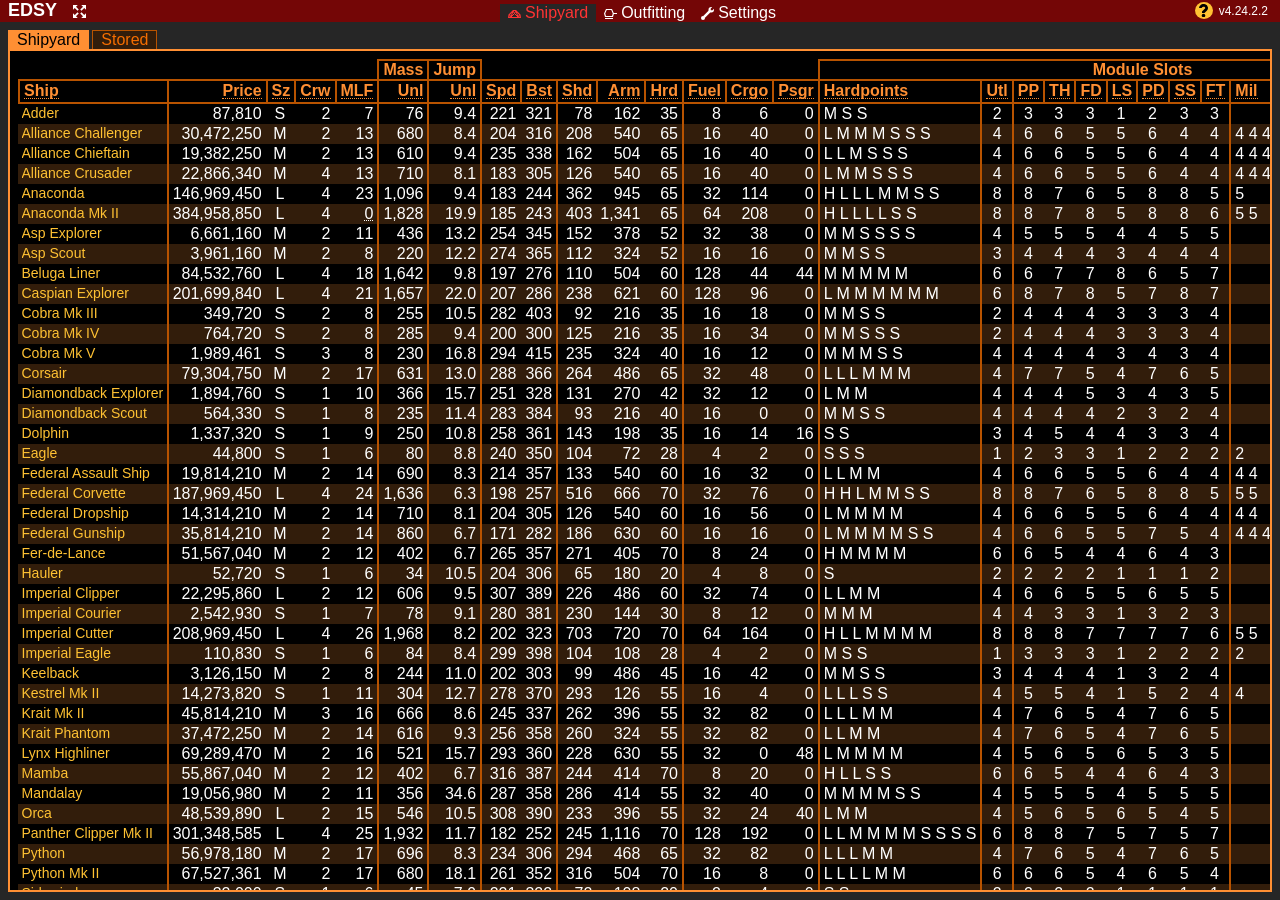
==== commit 1cf462bc: "[-] Removed "EDOMH" imp/exp and "pako.js"." ====
--- a/index.html
+++ b/index.html
@@ -20,8 +20,6 @@
 		<meta name="description" content="EDSY is a ship outfitting tool for Elite Dangerous">
 		<meta name="viewport" content="width=device-width, initial-scale=1.0">
 		<meta http-equiv="Content-Security-Policy" content="default-src 'self'; base-uri 'none'; form-action https://inara.cz; object-src 'none'; style-src 'self' 'unsafe-inline'">
-		<script async src="nocache"></script>
-		<script defer src="pako.min.js"></script>
 		<script defer src="eddb.js"></script>
 		<script defer src="edsy.js"></script>
 		<link rel="preload" as="font" href="EuroCaps.woff2" type="font/woff2" crossorigin="anonymous">
@@ -99,9 +97,6 @@
 						<polygon points="8,3.25 9.75,5 3.75,11 2,9.25"/>
 						<path d="M 11.25,0 l -1.5,1.5 v 1.75 h 1.75 l 1.5,-1.5 v 1 a 2.75,2.75 0 1 1 -2.75,-2.75 z"/>
 					</symbol>
-					<symbol id="icon_analysis" viewbox="0 0 13 13" stroke="none" fill="currentColor" shape-rendering="geometricPrecision">
-						<path d="M 1,3 h 2 v 10 h -2 z M 4,9 h 2 v 4 h -2 z M 7,0 h 2 v 13 h -2 z M 10,6 h 2 v 7 h -2 z"/>
-					</symbol>
 					<symbol id="icon_warning" viewbox="0 0 13 13" stroke="none" fill="currentColor" shape-rendering="geometricPrecision">
 						<path d="M 6.5,0 l 6.5,13 -13,0 z M 6.5,2.5 l -4.75,9.5 9.5,0 z M 5.75,5.5 a 0.75,0.75 0 0 1 1.5,0 v 3 a 0.75,0.75 0 0 1 -1.5,0 z"/>
 						<circle cx="6.5" cy="10.5" r="0.75"/>
@@ -225,8 +220,7 @@
 				<form id="page_tabs" name="header">
 					<label class="togglebutton"><input name="tab" type="radio" value="shipyard"><div><svg class="iconsvg shipyard"><use xlink:href="#icon_shipyard"/></svg><span edsy-text="ui-shipyard">Shipyard</span></div></label>
 					<label class="togglebutton"><input name="tab" type="radio" value="outfitting"><div><svg class="iconsvg turreted"><use xlink:href="#icon_turreted"/></svg><span edsy-text="ui-outfitting">Outfitting</span></div></label>
-					<label class="togglebutton"><input name="tab" type="radio" value="analysis"><div><svg class="iconsvg analysis"><use xlink:href="#icon_analysis"/></svg><span edsy-text="ui-analysis">Analysis</span></div></label>
-					<label class="togglebutton"><input name="tab" type="radio" value="options"><div><svg class="iconsvg unknown"><use xlink:href="#icon_unknown"/></svg><svg class="iconsvg repair"><use xlink:href="#icon_repair"/></svg><span edsy-text="ui-help">Help</span></div></label>
+					<label class="togglebutton"><input name="tab" type="radio" value="options"><div><svg class="iconsvg repair"><use xlink:href="#icon_repair"/></svg><span edsy-text="ui-settings">Settings</span></div></label>
 				</form>
 				<div id="header_version">
 					<abbr id="query_start" edsy-title="ui-query-desc" title="Drag this icon over abbreviated page elements to see more details">
@@ -236,7 +230,6 @@
 						</div>
 					</abbr>
 					<abbr id="version_label" title=""></abbr>
-					<a href="https://www.paypal.com/cgi-bin/webscr?cmd=_s-xclick&hosted_button_id=X76V6PNF8CAV4&source=url"><img src="btn_donate_TN.gif" width="56" height="21"></a>
 				</div>
 			</div>
 			<div id="page_body" class="">
@@ -869,206 +862,25 @@
 						</div>
 					</form>
 				</div>
-				<form id="page_body_analysis" name="analysis" class="">
-					<div id="analysis_tabs">
-						<label class="togglebutton"><input name="tab" type="radio" value="retrofit"><div class="togglebox" edsy-text="ui-retrofit">Retrofit</div></label>
-						<label class="togglebutton"><input name="tab" type="radio" value="compare"><!-- TODO <div class="togglebox" edsy-text="ui-compare">Compare</div> --></label>
-					</div>
-					<div id="analysis_container">
-						<div id="analysis_compare_container"></div>
-						<div id="analysis_retrofit_container">
-							<div class="analysis_retrofit_section">
-								<div id="analysis_retrofit_builds" class="analysis_retrofit_panel">
-									<div class="analysis_retrofit_divider">
-										<header edsy-text="ui-retrofit-builds">Builds</header>
-									</div>
-									<div class="scroller">
-										<table id="analysis_retrofit_builds_table" class="striped">
-											<thead>
-												<tr>
-													<td class="stickytop" width="0%"><label class="checkbox"><input type="checkbox" name="retrofit_builds_show_all" checked><div><div class="check"></div></div></label></td>
-													<th class="stickytop" width="50%" edsy-text="ui-retrofit-target-build">Target Build</th>
-													<th class="stickytop" width="50%" edsy-text="ui-retrofit-base-build">Base Build</th>
-													<td class="stickytop tar" width="0%"><button name="retrofit_builds_add"><svg class="iconsvg plus"><use xlink:href="#icon_plus"/></svg></button></td>
-												</tr>
-											</thead>
-											<tbody>
-												<tr>
-													<td><label class="checkbox"><input type="checkbox" name="retrofit_builds_show_" checked><div><div class="check"></div></div></label></td>
-													<td><select name="retrofit_builds_target_">
-														<option value="" selected edsy-text="option-current-build">(Current Build)</option>
-													</select></td>
-													<td><select name="retrofit_builds_base_">
-														<option value="	stock" selected edsy-text="option-stock-ship">(Stock Ship)</option>
-														<option value="" selected edsy-text="option-current-build">(Current Build)</option>
-													</select></td>
-													<td class="tar"><button name="retrofit_builds_delete_"><svg class="iconsvg minus"><use xlink:href="#icon_minus"/></svg></button></td>
-												</tr>
-											</tbody>
-											<!-- TODO delete in favor of + button
-											<tfoot>
-												<tr>
-													<td></td>
-													<th><select name="retrofit_builds_add">
-														<option value="" selected>(Add Retrofit...)</option>
-														<option value="" selected>(Current Build)</option>
-													</select></th>
-													<th></th>
-													<td></td>
-												</tr>
-											</tfoot>
-											-->
-										</table>
-									</div>
-								</div>
-								<div id="analysis_retrofit_setup" class="analysis_retrofit_panel">
-									<div class="analysis_retrofit_divider">
-										<header edsy-text="ui-retrofit-settings">Settings</header>
-									</div>
-									<table>
-										<tbody>
-											<tr>
-												<td edsy-text="ui-retrofit-settings-rebuy-discounted">Re-buy if discounted less than</td>
-												<td colspan=2><select name="retrofit_setup_discount"></select></td>
-											</tr>
-											<tr>
-												<td edsy-text="ui-retrofit-settings-rebuy-engineered">Re-buy if engineered up to</td>
-												<td colspan=2><select name="retrofit_setup_disceng">
-													<option value="0" selected edsy-text="ui-retrofit-settings-rebuy-engineered-0">grade 0 (unengineered)</option>
-													<option value="1" edsy-text="ui-retrofit-settings-rebuy-engineered-1">grade 1</option>
-													<option value="2" edsy-text="ui-retrofit-settings-rebuy-engineered-2">grade 2</option>
-													<option value="3" edsy-text="ui-retrofit-settings-rebuy-engineered-3">grade 3</option>
-													<option value="4" edsy-text="ui-retrofit-settings-rebuy-engineered-4">grade 4</option>
-													<option value="5" edsy-text="ui-retrofit-settings-rebuy-engineered-5">grade 5 (always)</option>
-												</select></td>
-											</tr>
-											<tr>
-												<td edsy-text="ui-retrofit-settings-blueprint">Apply blueprints up to</td>
-												<td><select name="retrofit_setup_bpgrade">
-													<option value="0" edsy-text="ui-retrofit-settings-blueprint-grade0">grade 0 (ignore)</option>
-													<option value="1" edsy-text="ui-retrofit-settings-blueprint-grade1">grade 1</option>
-													<option value="2" edsy-text="ui-retrofit-settings-blueprint-grade2">grade 2</option>
-													<option value="3" edsy-text="ui-retrofit-settings-blueprint-grade3">grade 3</option>
-													<option value="4" edsy-text="ui-retrofit-settings-blueprint-grade4">grade 4</option>
-													<option value="5" selected edsy-text="ui-retrofit-settings-blueprint-grade5">grade 5</option>
-												</select></td>
-												<td><select name="retrofit_setup_bproll">
-													<option value="0"    edsy-vals="{&quot;number&quot;:0.00,&quot;number%&quot;:true}" edsy-text="interp-number">0%</option>
-													<option value="0.05" edsy-vals="{&quot;number&quot;:0.05,&quot;number%&quot;:true}" edsy-text="interp-number">5%</option>
-													<option value="0.10" edsy-vals="{&quot;number&quot;:0.10,&quot;number%&quot;:true}" edsy-text="interp-number">10%</option>
-													<option value="0.15" edsy-vals="{&quot;number&quot;:0.15,&quot;number%&quot;:true}" edsy-text="interp-number">15%</option>
-													<option value="0.20" edsy-vals="{&quot;number&quot;:0.20,&quot;number%&quot;:true}" edsy-text="interp-number">20%</option>
-													<option value="0.25" edsy-vals="{&quot;number&quot;:0.25,&quot;number%&quot;:true}" edsy-text="interp-number">25%</option>
-													<option value="0.30" edsy-vals="{&quot;number&quot;:0.30,&quot;number%&quot;:true}" edsy-text="interp-number">30%</option>
-													<option value="0.35" edsy-vals="{&quot;number&quot;:0.35,&quot;number%&quot;:true}" edsy-text="interp-number">35%</option>
-													<option value="0.40" edsy-vals="{&quot;number&quot;:0.40,&quot;number%&quot;:true}" edsy-text="interp-number">40%</option>
-													<option value="0.45" edsy-vals="{&quot;number&quot;:0.45,&quot;number%&quot;:true}" edsy-text="interp-number">45%</option>
-													<option value="0.50" edsy-vals="{&quot;number&quot;:0.50,&quot;number%&quot;:true}" edsy-text="interp-number">50%</option>
-													<option value="0.55" edsy-vals="{&quot;number&quot;:0.55,&quot;number%&quot;:true}" edsy-text="interp-number">55%</option>
-													<option value="0.60" edsy-vals="{&quot;number&quot;:0.60,&quot;number%&quot;:true}" edsy-text="interp-number">60%</option>
-													<option value="0.65" edsy-vals="{&quot;number&quot;:0.65,&quot;number%&quot;:true}" edsy-text="interp-number">65%</option>
-													<option value="0.70" edsy-vals="{&quot;number&quot;:0.70,&quot;number%&quot;:true}" edsy-text="interp-number">70%</option>
-													<option value="0.75" edsy-vals="{&quot;number&quot;:0.75,&quot;number%&quot;:true}" edsy-text="interp-number">75%</option>
-													<option value="0.80" edsy-vals="{&quot;number&quot;:0.80,&quot;number%&quot;:true}" edsy-text="interp-number">80%</option>
-													<option value="0.85" edsy-vals="{&quot;number&quot;:0.85,&quot;number%&quot;:true}" edsy-text="interp-number">85%</option>
-													<option value="0.90" edsy-vals="{&quot;number&quot;:0.90,&quot;number%&quot;:true}" edsy-text="interp-number">90%</option>
-													<option value="0.95" edsy-vals="{&quot;number&quot;:0.95,&quot;number%&quot;:true}" edsy-text="interp-number">95%</option>
-													<option value="1"    edsy-vals="{&quot;number&quot;:1.00,&quot;number%&quot;:true}" edsy-text="interp-number">100%</option>
-												</select></td>
-											</tr>
-											<tr>
-												<td edsy-text="ui-retrofit-settings-rolls">Rolls to complete each grade</td>
-												<td colspan=2>
-													<input type="text" name="retrofit_setup_rolls1" size=2 value="1.5">
-													<input type="text" name="retrofit_setup_rolls2" size=2 value="2">
-													<input type="text" name="retrofit_setup_rolls3" size=2 value="3">
-													<input type="text" name="retrofit_setup_rolls4" size=2 value="4.5">
-													<input type="text" name="retrofit_setup_rolls5" size=2 value="9">
-												</td>
-											</tr>
-											<tr>
-												<td edsy-text="ui-retrofit-settings-expeffects">Apply experimental effects</td>
-												<td colspan=2><select name="retrofit_setup_expeffect">
-													<option value="" edsy-text="ui-retrofit-settings-expeffects-never">never</option>
-													<option value="wpn" edsy-text="ui-retrofit-settings-expeffects-wpn">to weapons only</option>
-													<option value="wpn,cpp" edsy-text="ui-retrofit-settings-expeffects-wpn-pp">to weapons and PPs</option>
-													<option value="wpn,cpp,cfsd,cfsdo" edsy-text="ui-retrofit-settings-expeffects-wpn-pp-fsd">to weapons, PPs, and FSDs</option>
-													<option value="all" selected edsy-text="ui-retrofit-settings-expeffects-always">always</option>
-												</select></td>
-											</tr>
-										</tbody>
-									</table>
-								</div>
-							</div>
-							<div class="analysis_retrofit_buttons">
-								<button name="retrofit_builds_run" edsy-text="ui-retrofit-generate">Generate Retrofit Report</button>
-								<button name="retrofit_export" id="retrofit_export"><svg class="iconsvg export"><use xlink:href="#icon_export"/></svg> <span edsy-text="ui-retrofit-export">Export Retrofit Report ...</span></button>
-							</div>
-							<div class="analysis_retrofit_section">
-								<div id="analysis_retrofit_steps" class="analysis_retrofit_panel">
-									<div class="analysis_retrofit_divider">
-										<header edsy-text="ui-retrofit-checklist">Checklist</header>
-									</div>
-									<div class="scroller">
-										<table id="analysis_retrofit_steps_table" class="striped">
-											<thead>
-												<tr>
-													<td width="0%" class="stickytop"><label class="checkbox"><input type="checkbox" name="retrofit_steps_show_all" checked><div><div class="check"></div></div></label></td>
-													<th class="stickytop retrofit_steps_build" edsy-text="ui-retrofit-checklist-build">Build</th>
-													<th class="stickytop" edsy-text="ui-retrofit-checklist-module">Module</th>
-													<th width="0%" class="stickytop" edsy-text="ui-retrofit-checklist-action">Act</th>
-													<th class="stickytop" edsy-text="ui-retrofit-checklist-details">Details</th>
-												</tr>
-											</thead>
-											<tbody>
-												<tr>
-													<td><label class="checkbox"><input type="checkbox" name="retrofit_steps_show_" checked><div><div class="check"></div></div></label></td>
-													<td class="retrofit_steps_build"></td>
-													<td></td>
-													<td></td>
-													<td></td>
-												</tr>
-											</tbody>
-										</table>
-									</div>
-								</div>
-								<div id="analysis_retrofit_costs" class="analysis_retrofit_panel">
-									<div class="analysis_retrofit_divider">
-										<header edsy-text="ui-retrofit-materials">Materials</header>
-									</div>
-									<div class="scroller">
-										<table id="analysis_retrofit_costs_table" class="striped">
-											<thead>
-												<tr>
-													<th width="100%" class="stickytop" edsy-text="ui-retrofit-materials-item">Item</th>
-													<th width="0%" class="stickytop" edsy-text="ui-retrofit-materials-type">Type</th>
-													<th width="0%" class="stickytop" edsy-text="ui-retrofit-materials-level">Lvl</th>
-													<th width="0%" class="stickytop" edsy-text="ui-retrofit-materials-quantity">Qty</th>
-												</tr>
-											</thead>
-											<tbody>
-												<tr>
-													<td edsy-text="ui-retrofit-materials-credits">Credits</td>
-													<td colspan=3 class="tar">0</td>
-												</tr>
-												<tr>
-													<td></td>
-													<td></td>
-													<td></td>
-													<td class="tar"></td>
-												</tr>
-											</tbody>
-										</table>
-									</div>
-								</div>
-							</div>
-						</div>
-					</div>
-				</form>
 				<form id="page_body_options" name="options">
 					<div id="options_container">
 						<section>
-							<header edsy-text="ui-options">Options</header>
+							<div>
+								<button id="options_backup" name="backup" edsy-text="ui-options-backup">Backup All Data</button>
+							</div>
+							<div>
+								<button id="options_restore" name="restore" edsy-text="ui-options-restore">Restore Data</button>
+							</div>
+							<div>
+								<b edsy-text="ui-options-language">Language</b>
+								&mdash;
+								<span edsy-text="ui-options-language-desc">Select your language/locale</span>
+								<dl>
+									<dd><select name="language">
+										<option value="" edsy-text="ui-options-language-default">(Browser Default)</option>
+									</select></dd>
+								</dl>
+							</div>
 							<div id="options_insurance">
 								<b edsy-text="ui-options-insurance">Insurance Level</b>
 								&mdash;
@@ -1228,36 +1040,6 @@
 									</tbody>
 								</table>
 							</div>
-							<div>
-								<b edsy-text="ui-options-language">Language</b>
-								&mdash;
-								<span edsy-text="ui-options-language-desc">Select your language/locale. Many languages have very incomplete translations;</span>
-								<a href="https://crowdin.com/project/edsy" target="_blank" edsy-text="ui-options-language-help">you can help!</a>
-								<dl>
-									<dd><select name="language">
-										<option value="" edsy-text="ui-options-language-default">(Browser Default)</option>
-									</select></dd>
-								</dl>
-							</div>
-							<div>
-								<button id="options_backup" name="backup" edsy-text="ui-options-backup">Backup All Data</button>
-								&mdash;
-								<span edsy-text="ui-options-backup-desc">Export all stored builds, modules, and other preferences in a structured format suitable for backup or transfer to another device or browser.</span>
-							</div>
-							<div>
-								<button id="options_restore" name="restore" edsy-text="ui-options-restore">Restore Data</button>
-								&mdash;
-								<span edsy-text="ui-options-restore-desc">Import stored builds, modules, and other preferences that were previously exported from another device or browser.</span>
-							</div>
-						</section>
-						<section>
-							<header edsy-text="ui-help-contact">Contact Me</header>
-							<ul>
-								<li><a href="https://discord.gg/5JSnnV4" edsy-text="ui-help-contact-discord">discord</a></li>
-								<li><a href="https://forums.frontier.co.uk/threads/518673/" edsy-text="ui-help-contact-forum">forum</a></li>
-								<li><a href="https://www.reddit.com/message/compose/?to=taleden&subject=EDSY" edsy-text="ui-help-contact-reddit">reddit</a></li>
-								<li><a href="#" id="contact_email" edsy-text="ui-help-contact-email">email</a></li>
-							</ul>
 						</section>
 						<footer><!-- edsy-text="not-localized" -->
 							EDSY was created using assets and imagery from <a href="http://www.elitedangerous.com/">Elite Dangerous</a>, with the permission of <a href="http://frontier.co.uk/">Frontier Developments plc</a>, for non-commercial purposes. It is not endorsed by nor reflects the views or opinions of Frontier Developments and no employee of Frontier Developments was involved in the making of it.
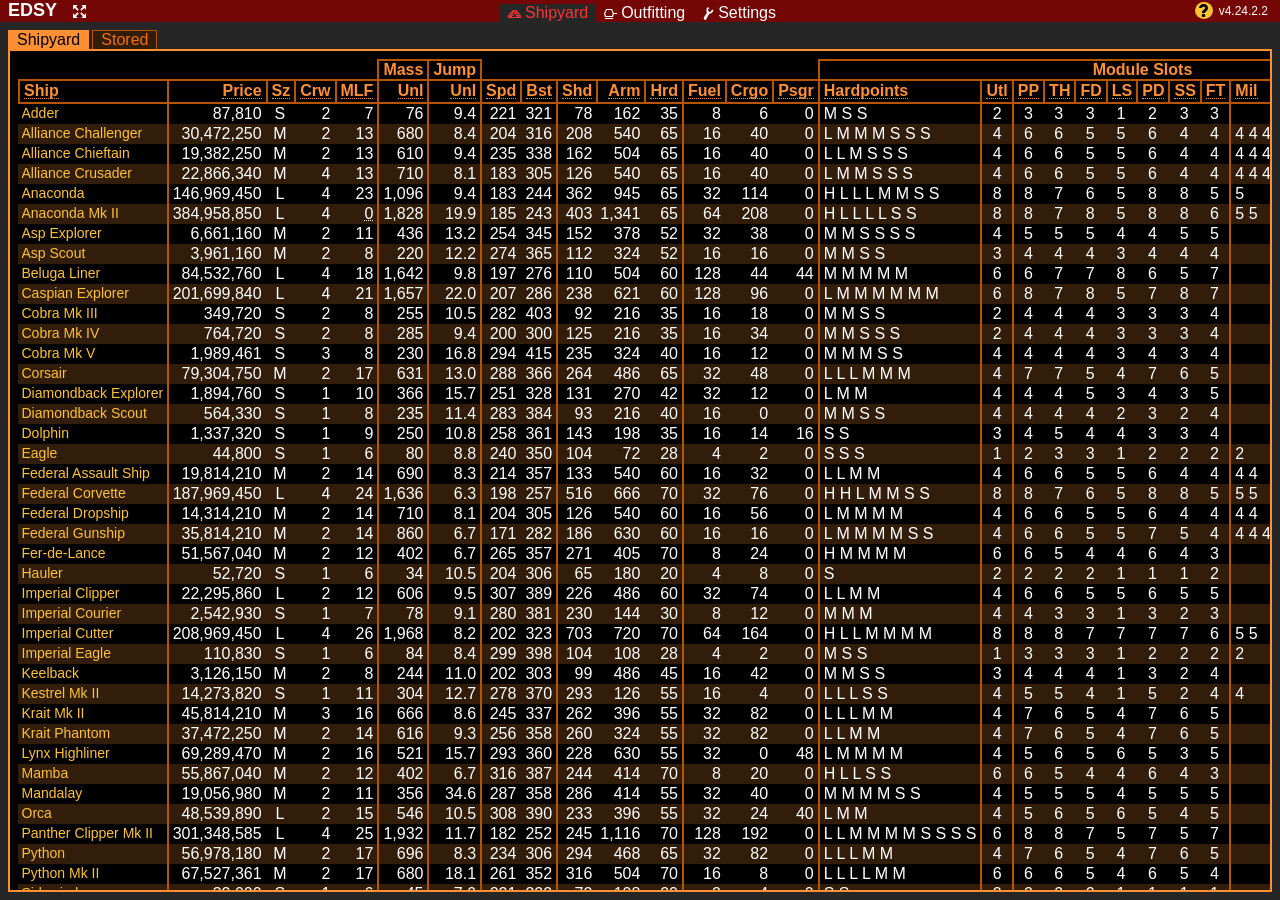
==== commit 3643f3ac: "[/] [index] "Settings" wrench SVG symbol. Drew myself." ====
--- a/index.html
+++ b/index.html
@@ -93,9 +93,21 @@
 						<path d="M 5,3 l 3,0 4.5,4.5 0.5,3.5 -13,0 0.5,-3.5 z M 5.75,4 l -4,4 -0.25,2 10,0 -0.25,-2 -4,-4 z"/>
 					</symbol>
 					<symbol id="icon_repair" viewbox="0 0 13 13" stroke="none" fill="currentColor" shape-rendering="geometricPrecision">
-						<circle cx="2" cy="11" r="2"/>
-						<polygon points="8,3.25 9.75,5 3.75,11 2,9.25"/>
-						<path d="M 11.25,0 l -1.5,1.5 v 1.75 h 1.75 l 1.5,-1.5 v 1 a 2.75,2.75 0 1 1 -2.75,-2.75 z"/>
+						<path
+							transform="scale(12)"
+							d=
+								"
+								M .58 .020
+								C .43 .10 .42 .31 .50 .46
+								L .25 .86
+								c -.10 .18 .19 .30 .19 .13
+								L .69 .57
+								c .16 0 .34 -.13 .34 -.29
+								L .92 .21 .80 .40
+								c -.098 .051 -.22 -.070 -.22 -.18
+								L .70 .086 .59 .022 Z
+       					"
+						/>
 					</symbol>
 					<symbol id="icon_warning" viewbox="0 0 13 13" stroke="none" fill="currentColor" shape-rendering="geometricPrecision">
 						<path d="M 6.5,0 l 6.5,13 -13,0 z M 6.5,2.5 l -4.75,9.5 9.5,0 z M 5.75,5.5 a 0.75,0.75 0 0 1 1.5,0 v 3 a 0.75,0.75 0 0 1 -1.5,0 z"/>
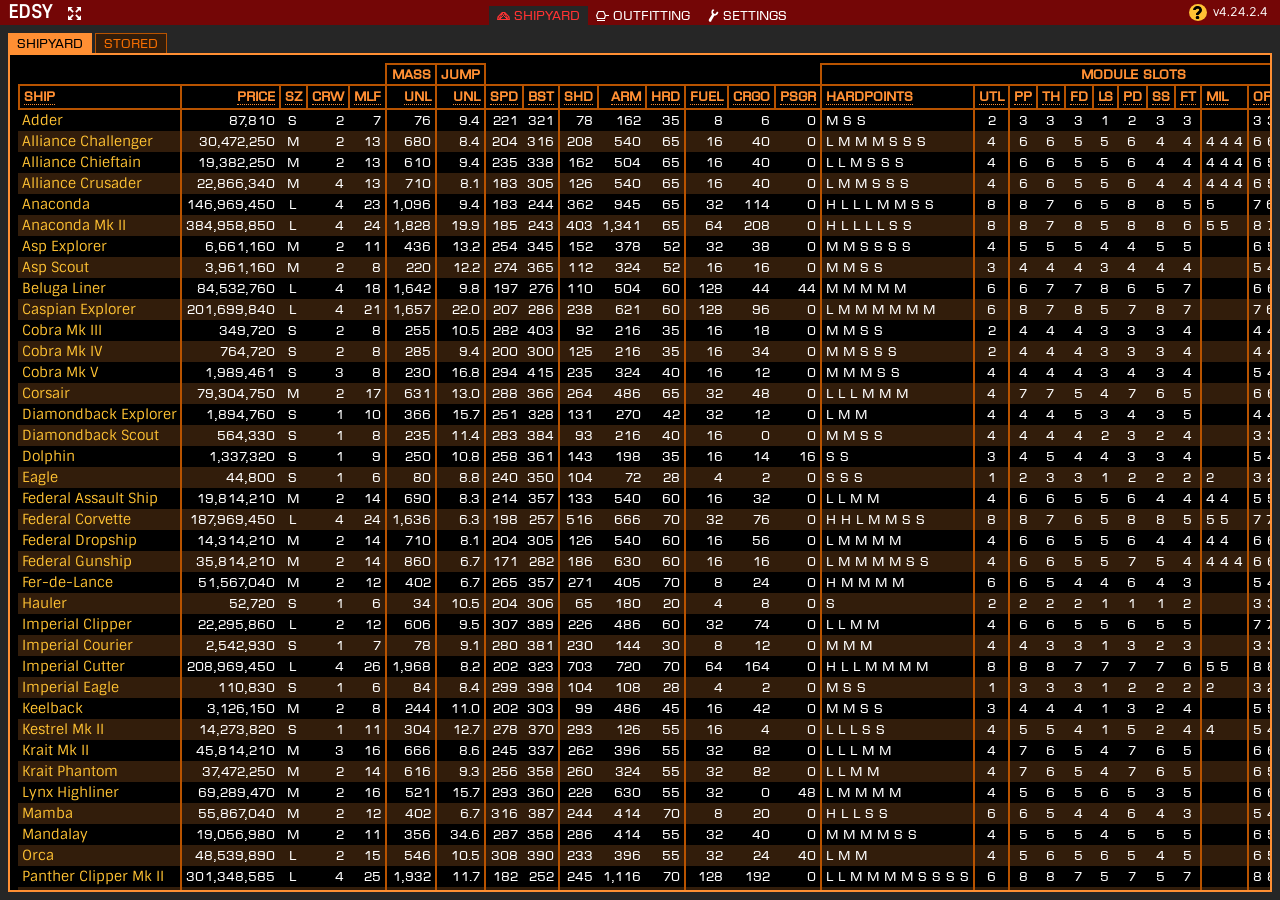
==== commit ccbc0695: "[~] [deploy]" ====
--- a/index.html
+++ b/index.html
@@ -106,7 +106,7 @@
 								L .92 .21 .80 .40
 								c -.098 .051 -.22 -.070 -.22 -.18
 								L .70 .086 .59 .022 Z
-       					"
+								 "
 						/>
 					</symbol>
 					<symbol id="icon_warning" viewbox="0 0 13 13" stroke="none" fill="currentColor" shape-rendering="geometricPrecision">
--- a/edsy.css
+++ b/edsy.css
@@ -12,7 +12,7 @@
 :root {
 	--edsy-versions-css: v-424019901-424019901-424019901-424019901; /* HTML,CSS,DB,JS */
 	--edsy-lastmodified-css: d-20260829;
-	
+
 	--colorblack: black;
 	--colorwhite: white;
 	--colorgrey5: #d9d9d9; /* hsl(0,0%,85%); */
@@ -45,11 +45,11 @@
 	--coloryellow3: #b88100; /* hsl(42,100%,36%); */
 	--coloryellow2: #5c4000; /* hsl(42,100%,18%); */
 	--coloryellow1: #3d2b00; /* hsl(42,100%,12%); */
-	
+
 	--fontcaps: 1rem 'EuroCaps', 'Verdana', 'Geneva', sans-serif;
 	--fonttext: 0.875rem 'Sintony', 'Helvetica', 'Arial', sans-serif;
 	--fontfixed: 0.875rem 'Telegrama', 'Courier New', 'Courier', monospace;
-	
+
 	--textempty: '(empty)';
 }
 
@@ -775,11 +775,9 @@
 
 #page_body.shipyard #page_body_loading,
 #page_body.outfitting #page_body_loading,
-#page_body.analysis #page_body_loading,
 #page_body.options #page_body_loading,
 #page_body:not(.shipyard) #page_body_shipyard,
 #page_body:not(.outfitting) #page_body_outfitting,
-#page_body:not(.analysis) #page_body_analysis,
 #page_body:not(.options) #page_body_options {
 	display: none;
 }
@@ -866,28 +864,6 @@
 	display: flex;
 	flex-direction: column;
 	margin: 0.25em;
-}
-
-
-#page_body_analysis {
-	flex: 1 0 10px;
-	min-width: 0;
-	max-width: 70em;
-	display: flex;
-	flex-direction: column;
-	margin: 0.25em;
-}
-
-#analysis_tabs {
-	flex: 0 0 auto;
-}
-
-#analysis_container {
-	flex: 1 0 10px;
-	width: 100%;
-	min-width: 0;
-	border: 2px solid var(--colororange5);
-	background-color: var(--colorblack);
 }
 
 
@@ -3088,157 +3064,6 @@
 
 
 /*
-* ANALYSIS BLOCK
-*/
-
-
-#analysis_tabs {
-	display: flex;
-	flex-direction: row;
-	-webkit-user-select: none;
-	-moz-user-select: none;
-	-ms-user-select: none;
-	user-select: none;
-	cursor: arrow;
-}
-
-#analysis_tabs LABEL {
-	flex: 0 0 auto;
-	margin-left: 0.2em;
-}
-#analysis_tabs LABEL:first-child {
-	margin-left: 0;
-}
-
-#analysis_tabs SPAN {
-	flex: 1 0 0px;
-}
-
-#analysis_tabs .togglebutton INPUT + DIV.togglebox {
-	border-bottom: none;
-	padding: 0 0.5em;
-}
-
-#page_body_analysis:not(.compare) #analysis_compare_container,
-#page_body_analysis:not(.retrofit) #analysis_retrofit_container {
-	display: none;
-}
-
-#analysis_container {
-	display: flex;
-	flex-direction: row;
-}
-
-#analysis_retrofit_container {
-	flex: 1 0 10px;
-	display: flex;
-	flex-direction: column;
-	padding: 0.25em;
-}
-
-#analysis_retrofit_container .analysis_retrofit_section {
-	flex: 1 0 10px;
-	display: flex;
-	flex-direction: row;
-}
-#analysis_retrofit_container .analysis_retrofit_section:first-child {
-	flex: 0 1 auto;
-}
-
-#analysis_retrofit_container .analysis_retrofit_panel {
-	flex: 1 1 auto;
-	margin: 0.25em;
-	display: flex;
-	flex-direction: column;
-}
-
-#analysis_retrofit_container .analysis_retrofit_panel .scroller {
-	flex: 1 0 10px;
-}
-
-#analysis_retrofit_container #analysis_retrofit_setup {
-	flex: 0 1 auto;
-}
-
-#analysis_retrofit_container #analysis_retrofit_setup TD {
-	white-space: nowrap;
-}
-
-#analysis_retrofit_container .analysis_retrofit_divider {
-	flex: 0 0 auto;
-	margin-bottom: 0.25em;
-	display: flex;
-	flex-direction: row;
-}
-
-#analysis_retrofit_container .analysis_retrofit_divider > HEADER {
-	flex: 1 0 auto;
-	background-color: var(--colorgrey4);
-	color: var(--colorblack);
-	text-align: center;
-	font-weight: bold;
-}
-
-#analysis_retrofit_container .analysis_retrofit_divider > BUTTON {
-	flex: 0 0 auto;
-	align-self: center;
-	margin-left: 0.25em;
-	padding: 0.125rem;
-	line-height: 0;
-}
-
-#analysis_retrofit_container TABLE {
-	width: 100%;
-	min-width: 0;
-	border: none;
-	border-right: 0.25em solid black;
-}
-
-#analysis_retrofit_container TABLE TD {
-	font: var(--fonttext);
-}
-#analysis_retrofit_setup TABLE TD {
-	padding: 0.125em 0.25em;
-}
-#analysis_retrofit_container TABLE.striped THEAD TD,
-#analysis_retrofit_builds TABLE.striped TBODY TD:first-child {
-	vertical-align: middle;
-}
-
-#analysis_retrofit_container TABLE.single TH.retrofit_steps_build,
-#analysis_retrofit_container TABLE.single TD.retrofit_steps_build {
-	display: none;
-}
-
-#analysis_retrofit_container TABLE LABEL {
-	width: 100%;
-}
-
-#analysis_retrofit_container TABLE SELECT {
-	width: 100%;
-}
-
-#analysis_retrofit_setup INPUT {
-	text-align: center;
-}
-
-#analysis_retrofit_container .analysis_retrofit_buttons {
-	flex: 0 0 auto;
-	display: flex;
-	flex-direction: row;
-	margin: 0.25em 0;
-}
-
-#analysis_retrofit_container .analysis_retrofit_buttons BUTTON {
-	flex: 1 0 auto;
-	align-self: stretch;
-	margin: 0 0.25em;
-	padding: 0.125rem;
-	line-height: 0;
-}
-
-
-/*
 * RESPONSIVE LAYOUT
 */
 
@@ -3247,7 +3072,7 @@
 	#page_tabs SPAN {
 		display: none;
 	}
-	
+
 	BODY.show1 #outfitting_modules,
 	BODY.show2 #outfitting_modules,
 	BODY.show1 #outfitting_details,
@@ -3255,7 +3080,7 @@
 		flex: 0 2 32em;
 		max-width: 32em;
 	}
-	
+
 	#outfitting_modules,
 	#outfitting_fit,
 	#outfitting_details {
@@ -3287,7 +3112,7 @@
 	BODY.show1 #outfitting_top.show1details #outfitting_details {
 		display: flex;
 	}
-	
+
 	#outfitting_modules_buttons,
 	#outfitting_details_buttons {
 		display: none;
@@ -3302,7 +3127,7 @@
 	BODY.show1 #outfitting_details_buttons {
 		display: flex;
 	}
-	
+
 	#outfitting_modules_button_back,
 	#outfitting_modules_button_details,
 	#outfitting_details_button_back,
@@ -3329,15 +3154,15 @@
 	BODY.show1.show1 #outfitting_top #outfitting_details_button_replace {
 		display: block;
 	}
-	
+
 	#outfitting_fit_settings .togglebutton INPUT + DIV {
 		margin: 1px;
 	}
-	
+
 	#outfitting_fit_settings .popout > LABEL SPAN {
 		display: none;
 	}
-	
+
 	#outfitting_bottom .stats_show_label {
 		display: none;
 	}
@@ -3353,11 +3178,11 @@
 	#page_tabs SPAN {
 		display: inline;
 	}
-	
+
 	BODY:not(.show2) #outfitting_top {
 		justify-content: center;
 	}
-	
+
 	BODY.show2 #outfitting_top:not(.show2modules) #outfitting_modules,
 	BODY.show2 #outfitting_top:not(.show2slots) #outfitting_fit,
 	BODY.show2 #outfitting_top:not(.show2details) #outfitting_details {
@@ -3368,7 +3193,7 @@
 	BODY.show2 #outfitting_top.show2details #outfitting_details {
 		display: flex;
 	}
-	
+
 	/* redundant BODY.classes to match specificity */
 	BODY.show2 #outfitting_top:not(.show2details) #outfitting_modules_button_back,
 	BODY.show2 #outfitting_top:not(.show2slots) #outfitting_modules_button_details,
@@ -3397,7 +3222,7 @@
 	#outfitting_bottom .stats_show_label {
 		display: block;
 	}
-	
+
 	#outfitting_bottom #stats_show:not(:checked) ~ DIV .stats_toggles,
 	#outfitting_bottom #stats_show:not(:checked) ~ DIV #outfitting_stats_container {
 		display: none;
@@ -3408,20 +3233,20 @@
 	BODY:not(.show3) #outfitting_top {
 		justify-content: center;
 	}
-	
+
 	BODY.show3 #outfitting_modules,
 	BODY.show3 #outfitting_details {
 		flex: 0 1 26em;
 		max-width: 26em;
 	}
-	
+
 	/* redundant BODY.classes to match specificity */
 	BODY.show3.show3 #outfitting_top #outfitting_modules,
 	BODY.show3.show3 #outfitting_top #outfitting_fit,
 	BODY.show3.show3 #outfitting_top #outfitting_details {
 		display: flex;
 	}
-	
+
 	BODY.show3 #outfitting_modules_buttons,
 	BODY.show3 #outfitting_details_buttons {
 		display: none;
@@ -3565,7 +3390,7 @@
 	height: 100%;
 	z-index: 10;
 	display: none;
-    background-color: rgba(32, 32, 32, 0.75);
+		background-color: rgba(32, 32, 32, 0.75);
 	font: var(--fontcaps);
 }
 
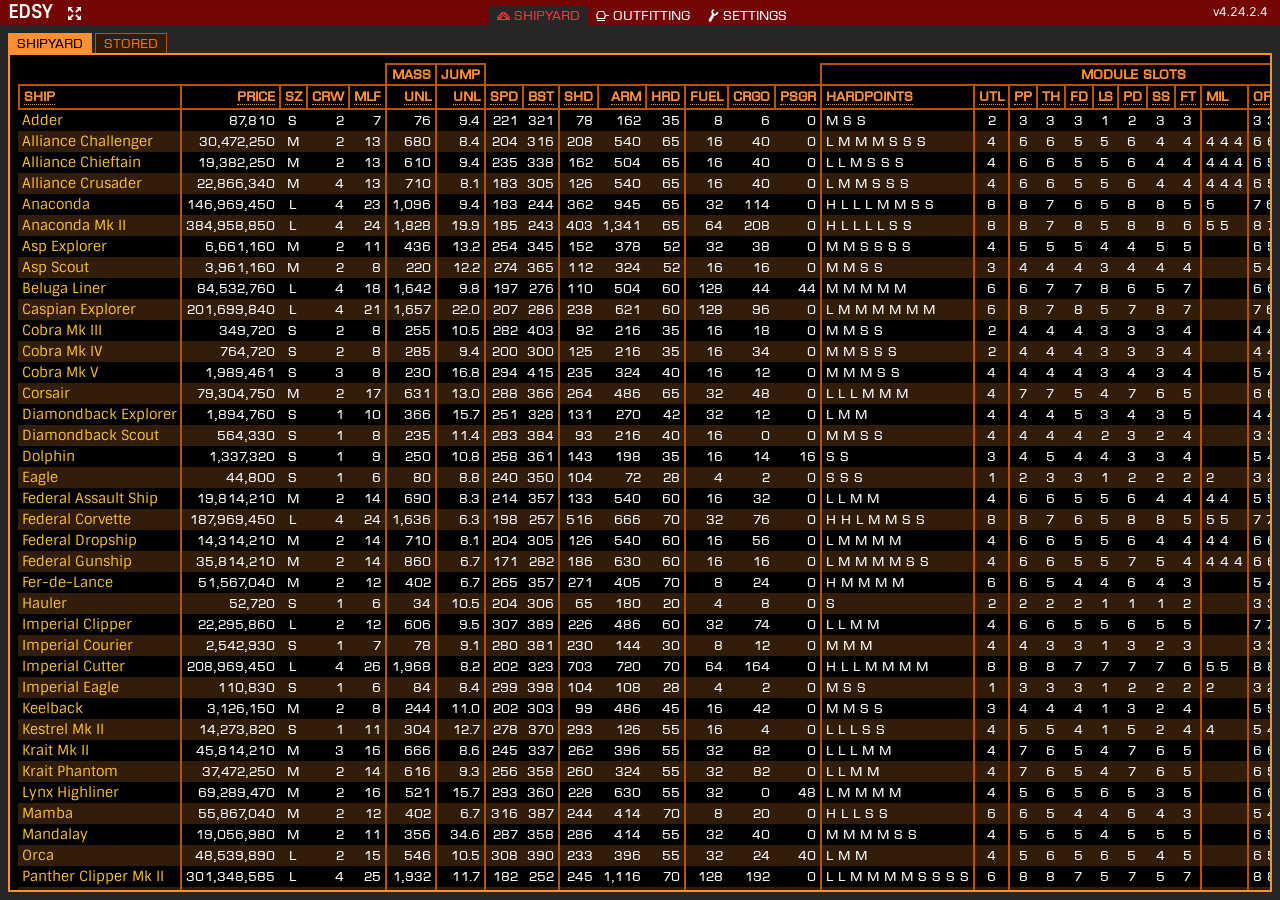
==== commit 5e0b6e2e: "[-~] Removed that draggable "?" mark icon. Useless as fuck." ====
--- a/index.html
+++ b/index.html
@@ -222,7 +222,6 @@
 		<div style="z-index:9999;position:absolute;background-color:white;color:black;"><svg class="iconsvg" style="height:500px;width:500px;"><use xlink:href="#icon_merc"/></svg></div>
 		<!-- -->
 		<div id="page">
-			<div id="query_glow"></div>
 			<div id="page_header">
 				<header id="header_title">
 					<a href="">EDSY</a>
@@ -235,12 +234,6 @@
 					<label class="togglebutton"><input name="tab" type="radio" value="options"><div><svg class="iconsvg repair"><use xlink:href="#icon_repair"/></svg><span edsy-text="ui-settings">Settings</span></div></label>
 				</form>
 				<div id="header_version">
-					<abbr id="query_start" edsy-title="ui-query-desc" title="Drag this icon over abbreviated page elements to see more details">
-						<div id="query_tool">
-							<svg class="iconsvg unknown"><use xlink:href="#icon_unknown"/></svg>
-							<div id="query_info"></div>
-						</div>
-					</abbr>
 					<abbr id="version_label" title=""></abbr>
 				</div>
 			</div>
--- a/edsy.css
+++ b/edsy.css
@@ -985,46 +985,6 @@
 	font-size: 0.75rem;
 }
 
-#query_glow {
-	display: none;
-	position: absolute;
-	z-index: 99;
-	opacity: 0.75;
-	box-shadow: 0 0 1rem 1rem var(--coloryellow5);
-}
-
-#query_start {
-	min-width: 1.5em;
-	min-height: 1.5em;
-	border-bottom: none;
-}
-
-#query_tool {
-	display: block;
-	position: static;
-	z-index: 99;
-	top: 0;
-	left: 0;
-	cursor: move;
-	border-radius: 50%;
-	background-color: var(--coloryellow5);
-	color: var(--colorblack);
-	padding: 0.125rem;
-	text-decoration: none;
-}
-
-#query_info {
-	display: none;
-	position: absolute;
-	border: 2px solid var(--colorblack);
-	background-color: var(--colorgrey5);
-	color: var(--colorblack);
-	font-size: 125%;
-	padding: 0.5rem;
-	min-width: 15em;
-	max-width: 40em;
-}
-
 #version_label {
 	margin: 0 0.5em;
 	border: none;
